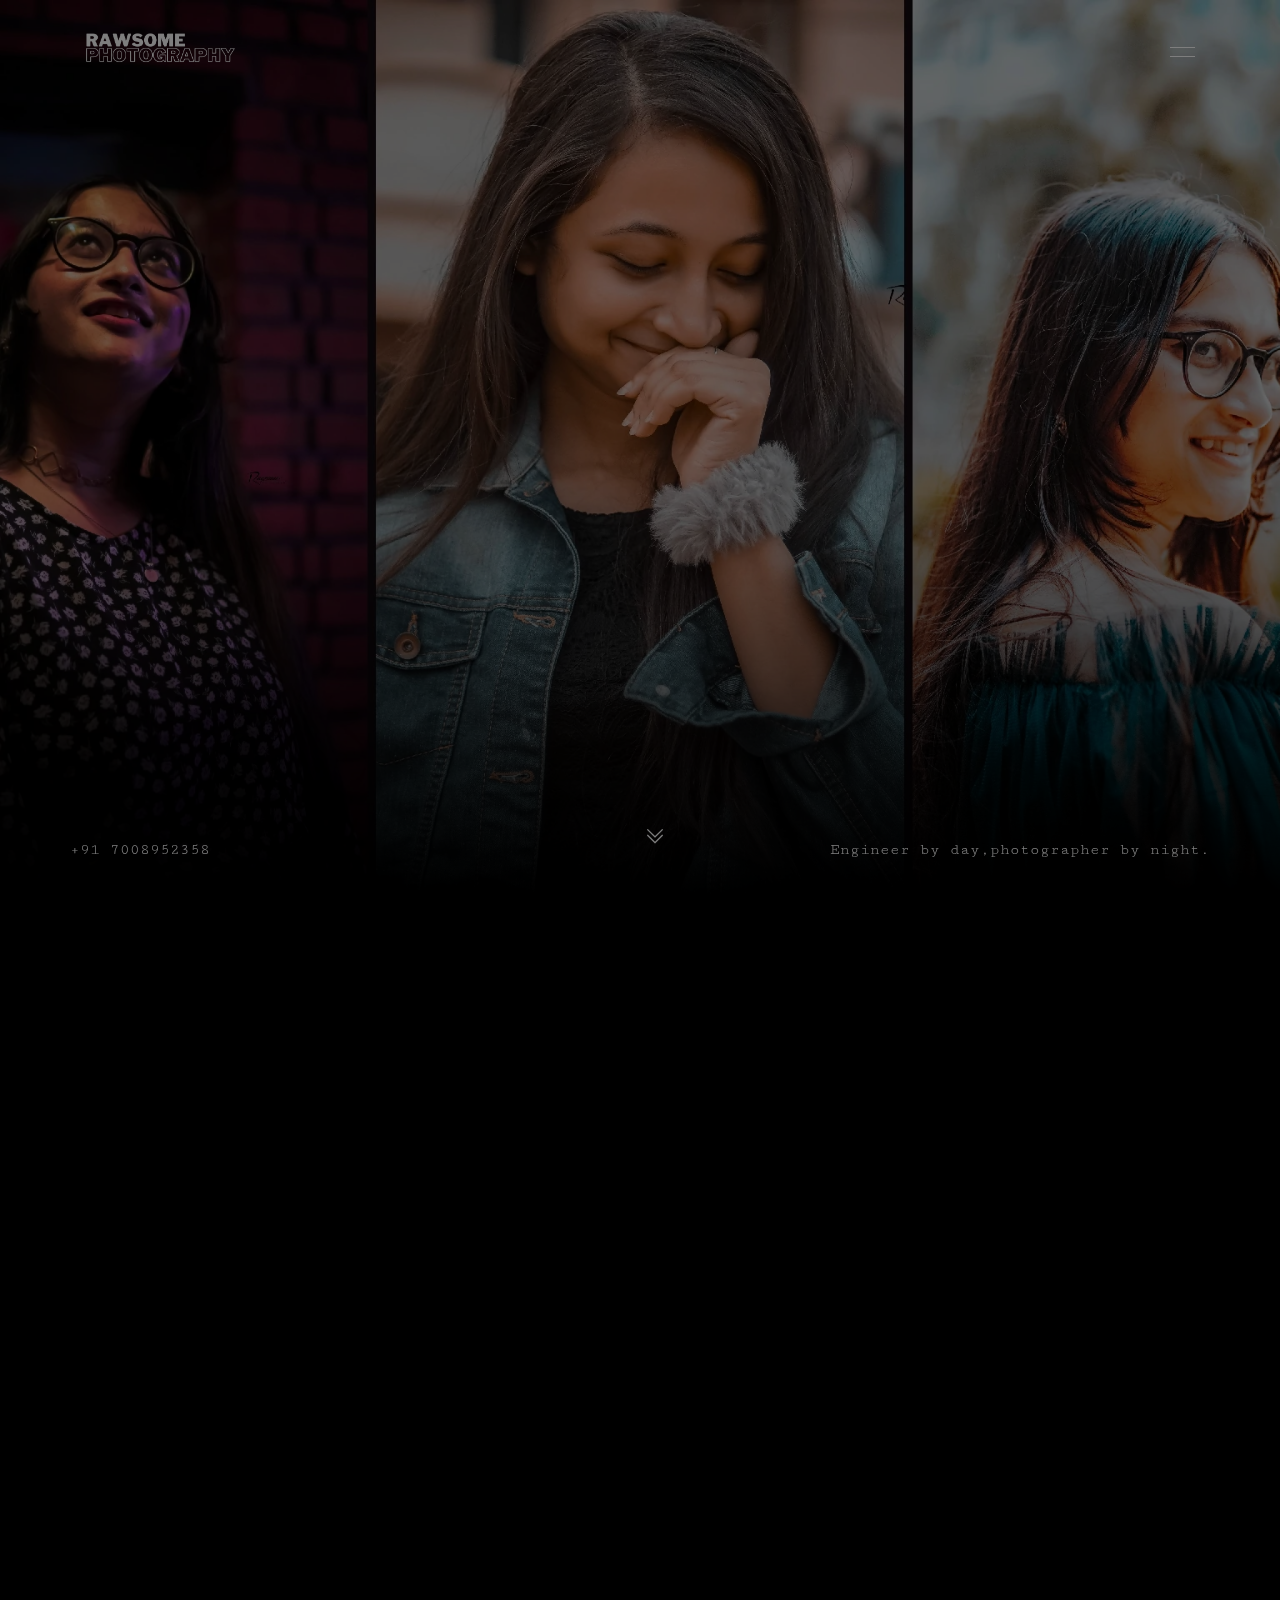
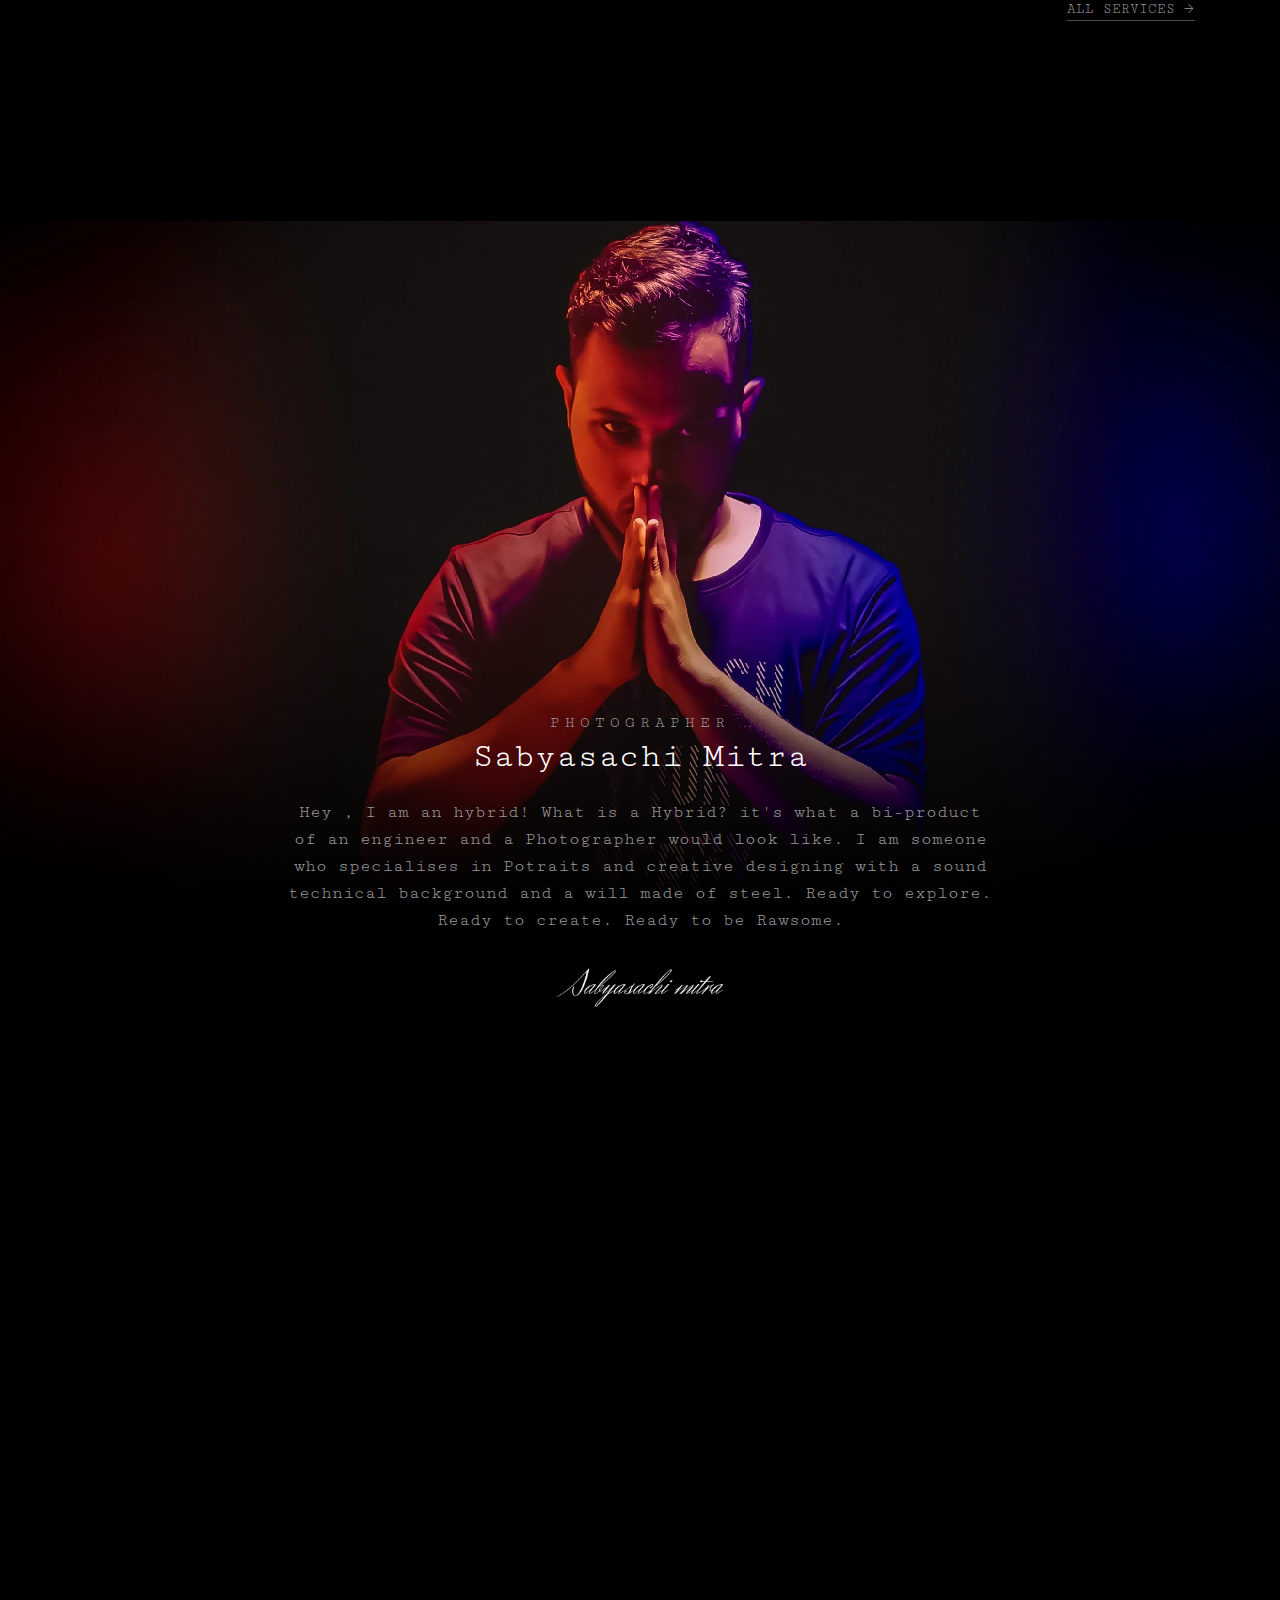
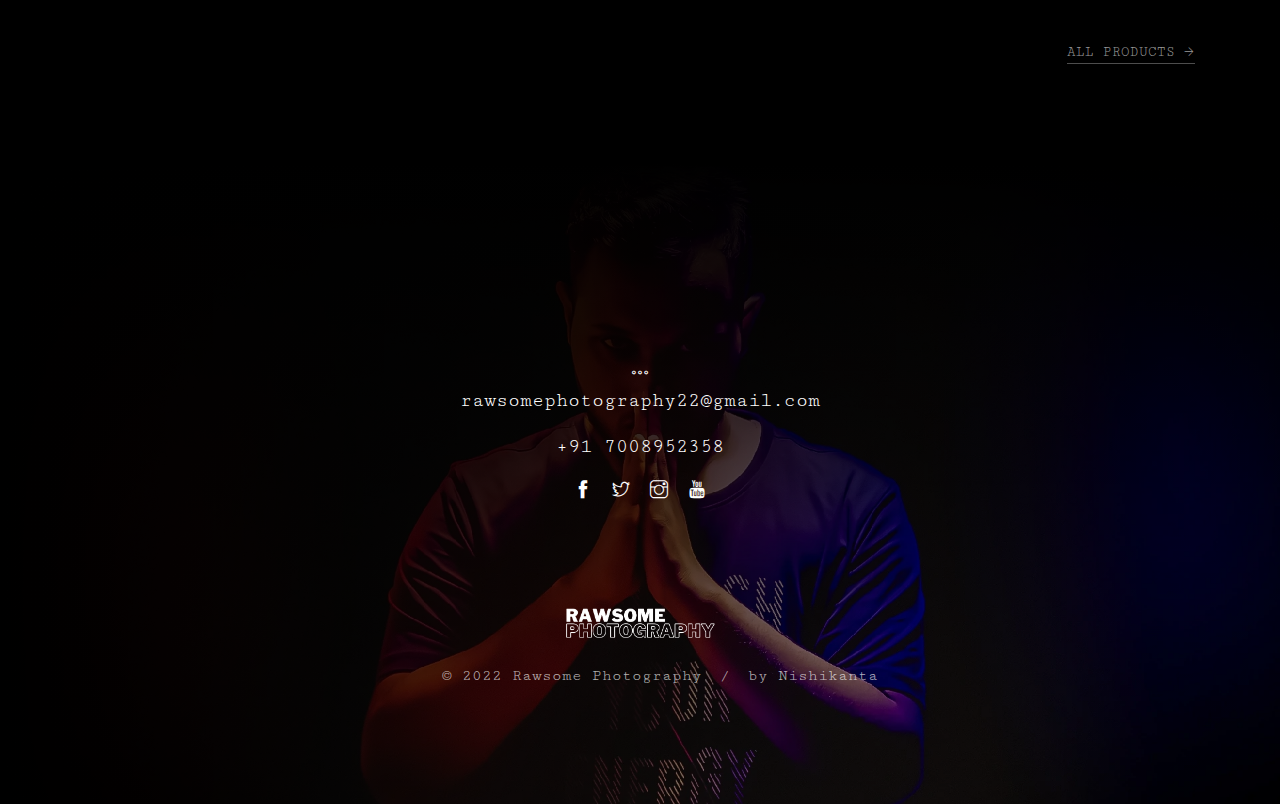
==== index.html @ aa94da9d "Added" ====
<!DOCTYPE HTML>
<html lang="en">
<head>
    
    <meta charset="utf-8">
    <meta http-equiv="X-UA-Compatible" content="IE=edge">
    <title>RAWSOME PHOTOGRAPHY || SABYASACHI MITRA || ENGINEER BY DAY,PHOTOGRAPHER BY NIGHT. </title>
    <meta name="description" content="Hey there! My name is Sabyasachi Mitra and I've been pursuing photography since 2017. I hail from Odisha and currently studying at Silicon Institute Of Technology Bhubaneswar. My journey as a Photographer was not easy , When i started off i didn't know what genre to start with. With time i honed my skills towards capturing humans and their emotions and have been fortunate enough to create stunning portraits out of the same. They say learning never stops and that's the same for me since Day 1 i have been saying this one thing to myself that  You need to be versatile  and i will be , continuing to forge new paths and a new tommorow. Being me , Being Rawsome.I have been working with Reborn - Drink,Dance,Dine since December 2021 where i cover their events and club. I've also done my part in various college events like - Noesis , Zygon ALso i have been in multiple photoshoots with creative designs as well as amazing and talented models. Also have been doing cinematography for various other companies ( Like Redbull , UPRE etc.">
  <meta name="viewport" content="width=device-width, initial-scale=1">
<meta property="og:title" content="Sabyasachi Mitra I am a Third year Undergraduate student of Electronics and Communication Engineering at Silicon Institute of Technology,Bhubanewer,Odisha." />
<meta property="og:url" content="https://www.linkedin.com/in/sabyasachi-mitra-906b22213/" />
<meta property="og:title" content="Sabyasachi Mitra" />
	<meta property="og:description" content="Undergraduate student of Electronics and Communication Engineering at Silicon Institute of Technology,Bhubanewer,Odisha." />
	<meta property="og:type" content="website" />
	<meta property="og:url" content="https://rawsomephotography.studio/" />
    <meta property="og:url" content="https://silicon.ac.in/bbsr-home/" />
  <meta name="twitter:card" content="summary" />
<meta name="twitter:site" content="@Sabya786" />
<meta name="twitter:creator" content="@Sabya786" />
	<meta property="og:image"
		content="https://raw.githubusercontent.com/NishikantaRay/Nishikantaray.github.io/main/STUDYTUB.png" />
<meta http-equiv="X-UA-Compatible" content="IE=edge">
<meta name="author" content="Nishikanta Ray" />
<meta name="keywords"
		content="PortfolioWebsite nishikanta nishi Ray Adarsh ray Dhenkanal studytub notes website Nishikanta Ray Developer WebDeveloperNishikanta NishikantaRay Neumorphisim portfolio themesbergUi Themesberg portfolio Portfolio" />
    <meta name="viewport" content="width=device-width, initial-scale=1">
    <link rel="icon" type="image/png" href="img/favicon.ico" />
    <link rel="stylesheet" href="css/animate.css">
    <link rel="stylesheet" href="css/themify-icons.css">
    <link rel="stylesheet" as="style" onload="this.onload=null;this.rel='stylesheet'" rel="preload" href="css/bootstrap.css">
    <link rel="stylesheet" href="css/flexslider.css">
    <link rel="stylesheet" href="css/fancybox.min.css">
    <link rel="stylesheet" href="css/style.css">
</head>
<body>
    <!-- Preloader -->
    <div class="preloader-bg"></div>
    <div id="preloader">
        <div id="preloader-status">
            <div class="preloader-position loader"> <span></span> </div>
        </div>
    </div>
    <!-- Progress-wrapp scroll-button -->
    <div class="progress-wrap">
        <svg class="progress-circle svg-content" width="100%" height="100%" viewBox="-1 -1 102 102">
            <path d="M50,1 a49,49 0 0,1 0,98 a49,49 0 0,1 0,-98" /> </svg>
    </div>
    <!-- Menu -->
    <nav class="dorothea-menu" id="ann-navbar-spy">
        <div class="dorothea-menu-inner" id="ann-navbar">
            <ul class="list-unstyled">
                <li class="active"><a href="index.html">Home</a></li>
                <li><a href="about.html">About</a></li>
                <li><a href="services.html">Services</a></li>
                <li><a href="gallery.html">Portfolio</a></li>
                <li><a href="feedback.html">Feedback</a></li>
                <li><a href="blog.html">Shop</a></li>
                <li><a href="contact.html">Contact</a></li>
            </ul>
        </div>
    </nav>
    <!-- Header -->
    <header class="dorothea-header">
        <div class="container">
            <div class="row align-items-center">
                <!-- Logo -->
                <div class="col-6 col-md-6 dorothea-logo-wrap">
                    <a href="index.html" class="dorothea-logo"><img src="images/demo/logo.webp" alt=""></a>
                </div>
                <!-- Menu Burger -->
                <div class="col-6 col-md-6 text-right dorothea-menu-burger-wrap"> <a href="#" class="dorothea-nav-toggle ann-js-dorothea-nav-toggle"><i></i></a> </div>
            </div>
        </div>
    </header>
    <!-- Slider -->
    <div id="home">
        <div class="dorothea-hero js-fullheight">
            <div class="flexslider js-fullheight">
                <ul class="slides">
                   
                    <li class="bg-fixed" style="background-image: url(images/demo/slider/Slider.webp)">
                        <div class="overlay"></div>
                        <div class="container">
                            <div class="row">
                                <div class="col-md-12 js-fullheight  slider-text">
                                    <div class="slider-text-inner">
                                        <div class="mx-auto frame-inner">
                                            <h2 >Rawsome</h2>
                                            <h6>Photography</h6>  
                                            <span class="frame-1"></span> 
                                            <span class="frame-2"></span> 
                                        </div>
                                    </div>
                                </div>
                            </div>
                        </div>
                    </li>
                    <li class="bg-fixed" style="background-image: url(img/home/Untitled-1.webp)">
                        <div class="overlay"></div>
                        <div class="container">
                            <div class="row">
                                <div class="col-md-12 js-fullheight  slider-text">
                                    <div class="slider-text-inner">
                                        <div class="mx-auto frame-inner">
                                            <h2 >Rawsome</h2>
                                            <h6>Photography</h6>  
                                            <span class="frame-1"></span> 
                                            <span class="frame-2"></span> 
                                        </div>
                                    </div>
                                </div>
                            </div>
                        </div>
                    </li>
                   
                    <li class="bg-fixed" style="background-image: url(img/home/02.webp)">
                        <div class="overlay"></div>
                        <div class="container">
                            <div class="row">
                                <div class="col-md-12 js-fullheight  slider-text">
                                    <div class="slider-text-inner">
                                        <div class="mx-auto frame-inner">
                                            <h2 >Rawsome</h2>
                                            <h6>Photography</h6>  
                                            <span class="frame-1"></span> 
                                            <span class="frame-2"></span> 
                                        </div>
                                    </div>
                                </div>
                            </div>
                        </div>
                    </li>
                    <li class="bg-fixed" style="background-image: url(images/demo/slider/slider2.webp)">
                        <div class="overlay"></div>
                        <div class="container">
                            <div class="row">
                                <div class="col-md-12 js-fullheight  slider-text">
                                    <div class="slider-text-inner">
                                        <div class="mx-auto frame-inner">
                                            <h2 >Rawsome</h2>
                                            <h6>Photography</h6>  
                                            <span class="frame-1"></span> 
                                            <span class="frame-2"></span> 
                                        </div>
                                    </div>
                                </div>
                            </div>
                        </div>
                    </li>
                    <li class="bg-fixed" style="background-image: url(img/home/04.webp)">
                        <div class="overlay"></div>
                        <div class="container">
                            <div class="row">
                                <div class="col-md-12 js-fullheight  slider-text">
                                    <div class="slider-text-inner">
                                        <div class="mx-auto frame-inner">
                                            <h2 >Rawsome</h2>
                                            <h6>Photography</h6>  
                                            <span class="frame-1"></span> 
                                            <span class="frame-2"></span> 
                                        </div>
                                    </div>
                                </div>
                            </div>
                        </div>
                    </li>
                    
                    <li class="bg-fixed" style="background-image: url(images/demo/slider/Slider.webp)">
                        <div class="overlay"></div>
                        <div class="container">
                            <div class="row">
                                <div class="col-md-12 js-fullheight  slider-text">
                                    <div class="slider-text-inner">
                                        <div class="mx-auto frame-inner">
                                            <h2 >Rawsome</h2>
                                            <h6>Photography</h6>  
                                            <span class="frame-1"></span> 
                                            <span class="frame-2"></span> 
                                        </div>
                                    </div>
                                </div>
                            </div>
                        </div>
                    </li>
                    <!-- <li class="bg-fixed" style="background-image: url(images/demo/slider/slider2.webp)">
                        <div class="overlay"></div>
                        <div class="container">
                            <div class="row">
                                <div class="col-md-12 js-fullheight  slider-text">
                                    <div class="slider-text-inner">
                                        <div class="mx-auto frame-inner">
                                            <h2 >Rawsome</h2>
                                            <h6>Photography</h6>  
                                            <span class="frame-1"></span> 
                                            <span class="frame-2"></span> 
                                        </div>
                                    </div>
                                </div>
                            </div>
                        </div>
                    </li>
                    <li class="bg-fixed" style="background-image: url(images/demo/slider/slider3.webp)">
                        <div class="overlay"></div>
                        <div class="container">
                            <div class="row">
                                <div class="col-md-12 js-fullheight  slider-text">
                                    <div class="slider-text-inner">
                                        <div class="mx-auto frame-inner">
                                            <h2 >Rawsome</h2>
                                            <h6>Photography</h6> 
                                            <span class="frame-1"></span> 
                                            <span class="frame-2"></span> 
                                        </div>
                                    </div>
                                </div>
                            </div>
                        </div>
                    </li>
                    <li class="bg-fixed" style="background-image: url(images/demo/slider/slider4.webp)">
                        <div class="overlay"></div>
                        <div class="container">
                            <div class="row">
                                <div class="col-md-12 js-fullheight  slider-text">
                                    <div class="slider-text-inner">
                                        <div class="mx-auto frame-inner">
                                            <h2 >Rawsome</h2>
                                            <h6>Photography</h6> 
                                            <span class="frame-1"></span> 
                                            <span class="frame-2"></span> 
                                        </div>
                                    </div>
                                </div>
                            </div>
                        </div>
                    </li> -->
                </ul>
            </div>
            <div class="bottom-fade"></div>
            <div class="container">
                <div class="row">
                    <div class="col-md-12">
                        <div class="number"><a href="tel:+917327987736" target="_blank"><span>+91 7008952358</span></a> </div>
                        <div class="arrow bounce text-center">
                            <a href="#services" class=""> <i class="ti-angle-double-down"></i> </a>
                        </div>
                        <div class="right-bottom-text"><span>Engineer by day,photographer by night.</span></div>
                    </div>
                </div>
            </div>
        </div>
    </div>
    <!-- Services -->
    <div id="services" class="section-padding services">
        <div class="container">
            <div class="row">
                <div class="col-md-12 text-center"> <span class="dorothea-heading-meta animate-box" data-animate-effect="fadeInUp">What I Do</span>
                    <h2 class="dorothea-heading animate-box" data-animate-effect="fadeInUp">My Services</h2> </div>
            </div>
            <div class="row">
                <div class="col-md-3 mtop-60 animate-box" data-animate-effect="fadeInUp">
                    <div class="item">
                        <div class="position-re o-hidden"> <img src="img/service/03.webp" alt=""> </div>
                        <div class="con"> <i class="ti-more"></i>
                            <h5><a href="wedd.html">Pre-weddings/Couple Photography</a></h5>
                            <div class="line"></div> <a href="wedd.html"><i class="ti-arrow-right"></i></a> </div>
                    </div>
                </div>
                <div class="col-md-3 animate-box" data-animate-effect="fadeInUp">
                    <div class="item">
                        <div class="position-re o-hidden"> <img src="img/service/02.webp" alt=""> </div>
                        <div class="con"> <i class="ti-more"></i>
                            <h5><a href="potrait.html">Portrait Photography</a></h5>
                            <div class="line"></div> <a href="potrait.html"><i class="ti-arrow-right"></i></a> </div>
                    </div>
                </div>
                <div class="col-md-3 mtop-60 animate-box" data-animate-effect="fadeInUp">
                    <div class="item">
                        <div class="position-re o-hidden"> <img src="img/service/05.webp" alt=""> </div>
                        <div class="con"> <i class="ti-more"></i>
                            <h5><a href="video.html">Video Production</a></h5>
                            <div class="line"></div> <a href="video.html"><i class="ti-arrow-right"></i></a> </div>
                    </div>
                </div>
                <div class="col-md-3 animate-box" data-animate-effect="fadeInUp">
                    <div class="item">
                        <div class="position-re o-hidden"> <img src="img/service/01.webp" alt=""> </div>
                        <div class="con"> <i class="ti-more"></i>
                            <h5><a href="club.html">Club Photography</a></h5>
                            <div class="line"></div> <a href="club.html"><i class="ti-arrow-right"></i></a> </div>
                    </div>
                </div>
            </div>
            <div class="row">
                <div class="col-md-12 text-right"> <a class="underline-text" href="services.html">All Services <i class="ti-arrow-right"></i></a> </div>
            </div>
        </div>
    </div>
    <!-- About -->
    <div class="about-banner-section about">
        <div class="background-image" style="background: url('images/demo/footer.webp') center center; background-size: cover;"></div>
        <div class="bottom-fade"></div>
        <div class="wrap-text"> 
            <span class="heading-meta">Photographer</span>
            <h2>Sabyasachi Mitra</h2>
            <p>Hey , I am an hybrid! What is a Hybrid? it's what a bi-product of an engineer and a Photographer would look like. I am someone who specialises in Potraits and creative designing with a sound technical background and a will made of steel. Ready to explore. Ready to create. Ready to be Rawsome.</p> 
            <img class="signature" src="images/demo/sign.png" alt=""> 
        </div>
    </div>
    <!-- Gallery -->
    <div class="section-padding">
        <div class="container">
            <div class="row">
                <div class="col-md-12 text-center"> 
                    <span class="dorothea-heading-meta animate-box" data-animate-effect="fadeInUp">Portfolio</span>
                    <h2 class="dorothea-heading animate-box" data-animate-effect="fadeInUp">Gallery</h2> 
                </div>
            </div>
            <div class="row dorothea-photos">
                <div class="col-12 col-md-4 animate-box" data-animate-effect="fadeInUp">
                    <a class="d-block dorothea-photo-item" data-fancybox="images" data-caption="Photography" href="images/demo/gallery/01.webp"> <img class="img-fluid" src="images/demo/gallery/01.webp" alt=""> </a>
                    <a class="d-block dorothea-photo-item" data-fancybox="images" data-caption="Photography" href="img/Website Photography/Potrait photography/potrait.webp"> <img class="img-fluid" src="img/Website Photography/Potrait photography/potrait.webp" alt=""> </a>
                </div>
                <div class="col-12 col-md-4 animate-box" data-animate-effect="fadeInUp">
                    <a class="d-block dorothea-photo-item" data-fancybox="images" data-caption="Photography" href="img/gal/12.webp"> <img class="img-fluid" src="img/gal/12.webp" alt=""> </a>
                    <a class="d-block dorothea-photo-item" data-fancybox="images" data-caption="Photography" href="img/Website Photography/Potrait photography/DSC05541.webp"> <img class="img-fluid" src="img/Website Photography/Potrait photography/DSC05541.webp" alt=""> </a>
                    <a class="d-block dorothea-photo-item" data-fancybox="images" data-caption="Photography" href="img/gal/DSC05511.webp"> <img class="img-fluid" src="img/gal/DSC05511.webp" alt=""> </a>
                </div>
                <div class="col-12 col-md-4 animate-box" data-animate-effect="fadeInUp">
                    <a class="d-block dorothea-photo-item" data-fancybox="images" data-caption="Photography" href="img/Website Photography/Club photography/05.webp"> <img class="img-fluid" src="img/Website Photography/Club photography/05.webp" alt=""> </a>
                    <a class="d-block dorothea-photo-item" data-fancybox="images" data-caption="Photography" href="images/demo/gallery/02.webp" > <img class="img-fluid"  src="images/demo/gallery/02.webp" alt=""> </a>
                </div>
            </div>
            <div class="row">
                <div class="col-md-12 text-right"> <a class="underline-text" href="gallery.html">All Gallery <i class="ti-arrow-right"></i></a> </div>
            </div>
        </div>
    </div>
    <!-- Blog -->
    <div class="section-padding">
        <div class="container">
            <div class="row">
                <div class="col-md-12 text-center">
                    <span class="dorothea-heading-meta animate-box" data-animate-effect="fadeInUp">Shop</span>
                    <h2 class="dorothea-heading animate-box" data-animate-effect="fadeInUp">Gears I Use</h2>
                </div>
            </div>
            <div class="row">
                <div class="col-md-4 animate-box" data-animate-effect="fadeInUp">
                    <div class="blog-entry">
                        <a href="#" class="blog-img"><img src="images/demo/store/02.webp" class="img-fluid" alt=""></a>
                        <div class="desc">
                            <h4 class="text-light" style="font-weight: 700;">Price-3000/day(Only body)</h4>
                            <h3><a href="#">Sony 24-70 f/2.8 GM </a></h3>
                            <p>The All-Rounder God lens. Yes , Any space , anytime you can entrust any situation with
                                this lens with the frame going as wide as 24 mm and zooming in upto 70mm expect stunning
                                portraits at 70mm f/2.8 and beautiful landscapes at 24 mm f/2.8. This is THE ONE lens
                                you need !
                                <br> For more info : Contact : 7008952358
                            </p>
                            <a class="underline-text"
                                href="https://www.amazon.in/Sony-FE-24-70mm-2-8-Lens/dp/B01BESQYJW/ref=sr_1_1?crid=DZFJMU1PLA6T&keywords=24-70+gm&qid=1645076844&sprefix=24-70+g%2Caps%2C326&sr=8-1">Read
                                more <i class="ti-arrow-right"></i></a>
                        </div>
                    </div>
                </div>
                <div class="col-md-4 animate-box" data-animate-effect="fadeInUp">
                    <div class="blog-entry">
                        <a href="#" class="blog-img"><img src="images/demo/store/01.webp" class="img-fluid" alt=""></a>
                        <div class="desc">
                            <h4 class="text-light" style="font-weight: 700;">Price-5000/day(Only body)</h4>
                            <h3><a href="#">Sony Alpha 7C </a></h3>
                            <p>Here’s the Hybrid videography beast with a 24.1 MP sensor , You’ll get the best imaging
                                quality at the compact size of your palm. With the Sony Full Frame mount , It opens the
                                doors to various more compatible FE lenses that you can collaborate with the body !
                                <br> For more info : Contact – 7008952358
                            </p>
                            <a class="underline-text"
                                href="https://www.amazon.in/Sony-Full-Frame-Compact-Mirrorless-Camera/dp/B08HVXJZYY/ref=sr_1_2?crid=2NPU26KG6U77G&keywords=a7c&qid=1645076462&sprefix=a7c%2Caps%2C264&sr=8-2">Read
                                more <i class="ti-arrow-right"></i></a>
                        </div>
                    </div>
                </div>
                <div class="col-md-4 animate-box" data-animate-effect="fadeInUp">
                    <div class="blog-entry">
                        <a href="#" class="blog-img"><img src="images/demo/store/04.webp" class="img-fluid" alt=""></a>
                        <div class="desc">
                            <h4 class="text-light" style="font-weight: 700;">Price-1500/day(Only body)</h4>
                            <h3><a href="#">Sony Alpha 6100 </a></h3>
                            <p>For the people who want compact capabilities in a small form factor. Then this body is
                                for you ! With a cropped 24.1 MP sensor expect stunning photos ! The full 180 deg.
                                Articulating display will open new V-Logging capabilities!
                                <br> For more info : Conatct : 7008952358
                            </p>
                            <a class="underline-text"
                                href="https://www.imastudent.com/sony-alpha-a6100-mirrorless-digital-camera-with-16-50mm-lenses">Read
                                more <i class="ti-arrow-right"></i></a>
                        </div>
                    </div>
                </div>
            </div>
            <div class="row">
                <div class="col-md-12 text-right"> <a class="underline-text" href="blog.html">All Products <i class="ti-arrow-right"></i></a> </div>
            </div>
        </div>
    </div>
    <!-- Footer -->
    <div id="dorothea-footer" class="section-banner background-image" style="background: url('images/demo/footer.webp') center center; background-size: cover;">
        <div class="top-fade"></div>
        <div class="left-fade"></div>
        <div class="wrap-text">
            <i class="ti-more"></i>
            <p><a href="mailto:rawsomephotography22@gmail.com" class="mail">rawsomephotography22@gmail.com</a></p>
            <p><a href="tel:7008952358" class="phone">+91 7008952358</a></p>
            <ul class="social-network">
                <li><a href="https://www.facebook.com/sabya.is.mitra.786"><i class="ti-facebook"></i></a></li>
                <li><a href="https://twitter.com/Sabya786"><i class="ti-twitter"></i></a></li>
                <li><a href="https://www.instagram.com/rawsome_photographer/"><i class="ti-instagram"></i></a></li>
                <li><a href="https://www.youtube.com/channel/UCxED0mYUphMPQMyVocxD6zA"><i class="ti-youtube"></i></a></li>
            </ul>
            <div><img src="images/demo/logo.webp" class="logo-row" alt=""></div>
            <div class="credits-row">
               <ul>
                <li>© 2022 Rawsome Photography</li>
                <li>/</li>
                <li><a href="https://github.com/NishikantaRay" target="_blank">by Nishikanta</a></li>
                </ul>
            </div>
        </div>
    </div>
    <!-- jQuery -->
    <script src="js/jquery.min.js"></script>
    <script src="js/modernizr-2.6.2.min.js"></script>
    <script src="js/jquery.easing.1.3.js"></script>
    <script src="js/bootstrap.min.js"></script>
    <script src="js/jquery.waypoints.min.js"></script>
    <script src="js/jquery.flexslider-min.js"></script>
    <script src="js/sticky-kit.min.js"></script>
    <script src="js/jquery.fancybox.min.js"></script>
    <script src="js/smooth-scroll.min.js"></script>
    <script src="js/main.js"></script>
    <!--Start of Tawk.to Script-->
<script type="text/javascript">
var Tawk_API=Tawk_API||{}, Tawk_LoadStart=new Date();
(function(){
var s1=document.createElement("script"),s0=document.getElementsByTagName("script")[0];
s1.async=true;
s1.src='https://embed.tawk.to/62642813b0d10b6f3e6f0563/1g1bjp432';
s1.charset='UTF-8';
s1.setAttribute('crossorigin','*');
s0.parentNode.insertBefore(s1,s0);
})();
</script>
<!--End of Tawk.to Script-->
</body>



</html>
---- css/themify-icons.css ----
@font-face {
	font-family: 'themify';
	src:url('../fonts/themify.eot');
	src:url('../fonts/themifyd41d.eot?#iefix') format('embedded-opentype'),
		url('../fonts/themify.woff') format('woff'),
		url('../fonts/themify.ttf') format('truetype'),
		url('../fonts/themify.svg') format('svg');
	font-weight: normal;
	font-style: normal;
}

[class^="ti-"], [class*=" ti-"] {
	font-family: 'themify';
	speak: none;
	font-style: normal;
	font-weight: normal;
	font-variant: normal;
	text-transform: none;
	line-height: 1;

	/* Better Font Rendering =========== */
	-webkit-font-smoothing: antialiased;
	-moz-osx-font-smoothing: grayscale;
}

.ti-wand:before {
	content: "\e600";
}
.ti-volume:before {
	content: "\e601";
}
.ti-user:before {
	content: "\e602";
}
.ti-unlock:before {
	content: "\e603";
}
.ti-unlink:before {
	content: "\e604";
}
.ti-trash:before {
	content: "\e605";
}
.ti-thought:before {
	content: "\e606";
}
.ti-target:before {
	content: "\e607";
}
.ti-tag:before {
	content: "\e608";
}
.ti-tablet:before {
	content: "\e609";
}
.ti-star:before {
	content: "\e60a";
}
.ti-spray:before {
	content: "\e60b";
}
.ti-signal:before {
	content: "\e60c";
}
.ti-shopping-cart:before {
	content: "\e60d";
}
.ti-shopping-cart-full:before {
	content: "\e60e";
}
.ti-settings:before {
	content: "\e60f";
}
.ti-search:before {
	content: "\e610";
}
.ti-zoom-in:before {
	content: "\e611";
}
.ti-zoom-out:before {
	content: "\e612";
}
.ti-cut:before {
	content: "\e613";
}
.ti-ruler:before {
	content: "\e614";
}
.ti-ruler-pencil:before {
	content: "\e615";
}
.ti-ruler-alt:before {
	content: "\e616";
}
.ti-bookmark:before {
	content: "\e617";
}
.ti-bookmark-alt:before {
	content: "\e618";
}
.ti-reload:before {
	content: "\e619";
}
.ti-plus:before {
	content: "\e61a";
}
.ti-pin:before {
	content: "\e61b";
}
.ti-pencil:before {
	content: "\e61c";
}
.ti-pencil-alt:before {
	content: "\e61d";
}
.ti-paint-roller:before {
	content: "\e61e";
}
.ti-paint-bucket:before {
	content: "\e61f";
}
.ti-na:before {
	content: "\e620";
}
.ti-mobile:before {
	content: "\e621";
}
.ti-minus:before {
	content: "\e622";
}
.ti-medall:before {
	content: "\e623";
}
.ti-medall-alt:before {
	content: "\e624";
}
.ti-marker:before {
	content: "\e625";
}
.ti-marker-alt:before {
	content: "\e626";
}
.ti-arrow-up:before {
	content: "\e627";
}
.ti-arrow-right:before {
	content: "\e628";
}
.ti-arrow-left:before {
	content: "\e629";
}
.ti-arrow-down:before {
	content: "\e62a";
}
.ti-lock:before {
	content: "\e62b";
}
.ti-location-arrow:before {
	content: "\e62c";
}
.ti-link:before {
	content: "\e62d";
}
.ti-layout:before {
	content: "\e62e";
}
.ti-layers:before {
	content: "\e62f";
}
.ti-layers-alt:before {
	content: "\e630";
}
.ti-key:before {
	content: "\e631";
}
.ti-import:before {
	content: "\e632";
}
.ti-image:before {
	content: "\e633";
}
.ti-heart:before {
	content: "\e634";
}
.ti-heart-broken:before {
	content: "\e635";
}
.ti-hand-stop:before {
	content: "\e636";
}
.ti-hand-open:before {
	content: "\e637";
}
.ti-hand-drag:before {
	content: "\e638";
}
.ti-folder:before {
	content: "\e639";
}
.ti-flag:before {
	content: "\e63a";
}
.ti-flag-alt:before {
	content: "\e63b";
}
.ti-flag-alt-2:before {
	content: "\e63c";
}
.ti-eye:before {
	content: "\e63d";
}
.ti-export:before {
	content: "\e63e";
}
.ti-exchange-vertical:before {
	content: "\e63f";
}
.ti-desktop:before {
	content: "\e640";
}
.ti-cup:before {
	content: "\e641";
}
.ti-crown:before {
	content: "\e642";
}
.ti-comments:before {
	content: "\e643";
}
.ti-comment:before {
	content: "\e644";
}
.ti-comment-alt:before {
	content: "\e645";
}
.ti-close:before {
	content: "\e646";
}
.ti-clip:before {
	content: "\e647";
}
.ti-angle-up:before {
	content: "\e648";
}
.ti-angle-right:before {
	content: "\e649";
}
.ti-angle-left:before {
	content: "\e64a";
}
.ti-angle-down:before {
	content: "\e64b";
}
.ti-check:before {
	content: "\e64c";
}
.ti-check-box:before {
	content: "\e64d";
}
.ti-camera:before {
	content: "\e64e";
}
.ti-announcement:before {
	content: "\e64f";
}
.ti-brush:before {
	content: "\e650";
}
.ti-briefcase:before {
	content: "\e651";
}
.ti-bolt:before {
	content: "\e652";
}
.ti-bolt-alt:before {
	content: "\e653";
}
.ti-blackboard:before {
	content: "\e654";
}
.ti-bag:before {
	content: "\e655";
}
.ti-move:before {
	content: "\e656";
}
.ti-arrows-vertical:before {
	content: "\e657";
}
.ti-arrows-horizontal:before {
	content: "\e658";
}
.ti-fullscreen:before {
	content: "\e659";
}
.ti-arrow-top-right:before {
	content: "\e65a";
}
.ti-arrow-top-left:before {
	content: "\e65b";
}
.ti-arrow-circle-up:before {
	content: "\e65c";
}
.ti-arrow-circle-right:before {
	content: "\e65d";
}
.ti-arrow-circle-left:before {
	content: "\e65e";
}
.ti-arrow-circle-down:before {
	content: "\e65f";
}
.ti-angle-double-up:before {
	content: "\e660";
}
.ti-angle-double-right:before {
	content: "\e661";
}
.ti-angle-double-left:before {
	content: "\e662";
}
.ti-angle-double-down:before {
	content: "\e663";
}
.ti-zip:before {
	content: "\e664";
}
.ti-world:before {
	content: "\e665";
}
.ti-wheelchair:before {
	content: "\e666";
}
.ti-view-list:before {
	content: "\e667";
}
.ti-view-list-alt:before {
	content: "\e668";
}
.ti-view-grid:before {
	content: "\e669";
}
.ti-uppercase:before {
	content: "\e66a";
}
.ti-upload:before {
	content: "\e66b";
}
.ti-underline:before {
	content: "\e66c";
}
.ti-truck:before {
	content: "\e66d";
}
.ti-timer:before {
	content: "\e66e";
}
.ti-ticket:before {
	content: "\e66f";
}
.ti-thumb-up:before {
	content: "\e670";
}
.ti-thumb-down:before {
	content: "\e671";
}
.ti-text:before {
	content: "\e672";
}
.ti-stats-up:before {
	content: "\e673";
}
.ti-stats-down:before {
	content: "\e674";
}
.ti-split-v:before {
	content: "\e675";
}
.ti-split-h:before {
	content: "\e676";
}
.ti-smallcap:before {
	content: "\e677";
}
.ti-shine:before {
	content: "\e678";
}
.ti-shift-right:before {
	content: "\e679";
}
.ti-shift-left:before {
	content: "\e67a";
}
.ti-shield:before {
	content: "\e67b";
}
.ti-notepad:before {
	content: "\e67c";
}
.ti-server:before {
	content: "\e67d";
}
.ti-quote-right:before {
	content: "\e67e";
}
.ti-quote-left:before {
	content: "\e67f";
}
.ti-pulse:before {
	content: "\e680";
}
.ti-printer:before {
	content: "\e681";
}
.ti-power-off:before {
	content: "\e682";
}
.ti-plug:before {
	content: "\e683";
}
.ti-pie-chart:before {
	content: "\e684";
}
.ti-paragraph:before {
	content: "\e685";
}
.ti-panel:before {
	content: "\e686";
}
.ti-package:before {
	content: "\e687";
}
.ti-music:before {
	content: "\e688";
}
.ti-music-alt:before {
	content: "\e689";
}
.ti-mouse:before {
	content: "\e68a";
}
.ti-mouse-alt:before {
	content: "\e68b";
}
.ti-money:before {
	content: "\e68c";
}
.ti-microphone:before {
	content: "\e68d";
}
.ti-menu:before {
	content: "\e68e";
}
.ti-menu-alt:before {
	content: "\e68f";
}
.ti-map:before {
	content: "\e690";
}
.ti-map-alt:before {
	content: "\e691";
}
.ti-loop:before {
	content: "\e692";
}
.ti-location-pin:before {
	content: "\e693";
}
.ti-list:before {
	content: "\e694";
}
.ti-light-bulb:before {
	content: "\e695";
}
.ti-Italic:before {
	content: "\e696";
}
.ti-info:before {
	content: "\e697";
}
.ti-infinite:before {
	content: "\e698";
}
.ti-id-badge:before {
	content: "\e699";
}
.ti-hummer:before {
	content: "\e69a";
}
.ti-home:before {
	content: "\e69b";
}
.ti-help:before {
	content: "\e69c";
}
.ti-headphone:before {
	content: "\e69d";
}
.ti-harddrives:before {
	content: "\e69e";
}
.ti-harddrive:before {
	content: "\e69f";
}
.ti-gift:before {
	content: "\e6a0";
}
.ti-game:before {
	content: "\e6a1";
}
.ti-filter:before {
	content: "\e6a2";
}
.ti-files:before {
	content: "\e6a3";
}
.ti-file:before {
	content: "\e6a4";
}
.ti-eraser:before {
	content: "\e6a5";
}
.ti-envelope:before {
	content: "\e6a6";
}
.ti-download:before {
	content: "\e6a7";
}
.ti-direction:before {
	content: "\e6a8";
}
.ti-direction-alt:before {
	content: "\e6a9";
}
.ti-dashboard:before {
	content: "\e6aa";
}
.ti-control-stop:before {
	content: "\e6ab";
}
.ti-control-shuffle:before {
	content: "\e6ac";
}
.ti-control-play:before {
	content: "\e6ad";
}
.ti-control-pause:before {
	content: "\e6ae";
}
.ti-control-forward:before {
	content: "\e6af";
}
.ti-control-backward:before {
	content: "\e6b0";
}
.ti-cloud:before {
	content: "\e6b1";
}
.ti-cloud-up:before {
	content: "\e6b2";
}
.ti-cloud-down:before {
	content: "\e6b3";
}
.ti-clipboard:before {
	content: "\e6b4";
}
.ti-car:before {
	content: "\e6b5";
}
.ti-calendar:before {
	content: "\e6b6";
}
.ti-book:before {
	content: "\e6b7";
}
.ti-bell:before {
	content: "\e6b8";
}
.ti-basketball:before {
	content: "\e6b9";
}
.ti-bar-chart:before {
	content: "\e6ba";
}
.ti-bar-chart-alt:before {
	content: "\e6bb";
}
.ti-back-right:before {
	content: "\e6bc";
}
.ti-back-left:before {
	content: "\e6bd";
}
.ti-arrows-corner:before {
	content: "\e6be";
}
.ti-archive:before {
	content: "\e6bf";
}
.ti-anchor:before {
	content: "\e6c0";
}
.ti-align-right:before {
	content: "\e6c1";
}
.ti-align-left:before {
	content: "\e6c2";
}
.ti-align-justify:before {
	content: "\e6c3";
}
.ti-align-center:before {
	content: "\e6c4";
}
.ti-alert:before {
	content: "\e6c5";
}
.ti-alarm-clock:before {
	content: "\e6c6";
}
.ti-agenda:before {
	content: "\e6c7";
}
.ti-write:before {
	content: "\e6c8";
}
.ti-window:before {
	content: "\e6c9";
}
.ti-widgetized:before {
	content: "\e6ca";
}
.ti-widget:before {
	content: "\e6cb";
}
.ti-widget-alt:before {
	content: "\e6cc";
}
.ti-wallet:before {
	content: "\e6cd";
}
.ti-video-clapper:before {
	content: "\e6ce";
}
.ti-video-camera:before {
	content: "\e6cf";
}
.ti-vector:before {
	content: "\e6d0";
}
.ti-themify-logo:before {
	content: "\e6d1";
}
.ti-themify-favicon:before {
	content: "\e6d2";
}
.ti-themify-favicon-alt:before {
	content: "\e6d3";
}
.ti-support:before {
	content: "\e6d4";
}
.ti-stamp:before {
	content: "\e6d5";
}
.ti-split-v-alt:before {
	content: "\e6d6";
}
.ti-slice:before {
	content: "\e6d7";
}
.ti-shortcode:before {
	content: "\e6d8";
}
.ti-shift-right-alt:before {
	content: "\e6d9";
}
.ti-shift-left-alt:before {
	content: "\e6da";
}
.ti-ruler-alt-2:before {
	content: "\e6db";
}
.ti-receipt:before {
	content: "\e6dc";
}
.ti-pin2:before {
	content: "\e6dd";
}
.ti-pin-alt:before {
	content: "\e6de";
}
.ti-pencil-alt2:before {
	content: "\e6df";
}
.ti-palette:before {
	content: "\e6e0";
}
.ti-more:before {
	content: "\e6e1";
}
.ti-more-alt:before {
	content: "\e6e2";
}
.ti-microphone-alt:before {
	content: "\e6e3";
}
.ti-magnet:before {
	content: "\e6e4";
}
.ti-line-double:before {
	content: "\e6e5";
}
.ti-line-dotted:before {
	content: "\e6e6";
}
.ti-line-dashed:before {
	content: "\e6e7";
}
.ti-layout-width-full:before {
	content: "\e6e8";
}
.ti-layout-width-default:before {
	content: "\e6e9";
}
.ti-layout-width-default-alt:before {
	content: "\e6ea";
}
.ti-layout-tab:before {
	content: "\e6eb";
}
.ti-layout-tab-window:before {
	content: "\e6ec";
}
.ti-layout-tab-v:before {
	content: "\e6ed";
}
.ti-layout-tab-min:before {
	content: "\e6ee";
}
.ti-layout-slider:before {
	content: "\e6ef";
}
.ti-layout-slider-alt:before {
	content: "\e6f0";
}
.ti-layout-sidebar-right:before {
	content: "\e6f1";
}
.ti-layout-sidebar-none:before {
	content: "\e6f2";
}
.ti-layout-sidebar-left:before {
	content: "\e6f3";
}
.ti-layout-placeholder:before {
	content: "\e6f4";
}
.ti-layout-menu:before {
	content: "\e6f5";
}
.ti-layout-menu-v:before {
	content: "\e6f6";
}
.ti-layout-menu-separated:before {
	content: "\e6f7";
}
.ti-layout-menu-full:before {
	content: "\e6f8";
}
.ti-layout-media-right-alt:before {
	content: "\e6f9";
}
.ti-layout-media-right:before {
	content: "\e6fa";
}
.ti-layout-media-overlay:before {
	content: "\e6fb";
}
.ti-layout-media-overlay-alt:before {
	content: "\e6fc";
}
.ti-layout-media-overlay-alt-2:before {
	content: "\e6fd";
}
.ti-layout-media-left-alt:before {
	content: "\e6fe";
}
.ti-layout-media-left:before {
	content: "\e6ff";
}
.ti-layout-media-center-alt:before {
	content: "\e700";
}
.ti-layout-media-center:before {
	content: "\e701";
}
.ti-layout-list-thumb:before {
	content: "\e702";
}
.ti-layout-list-thumb-alt:before {
	content: "\e703";
}
.ti-layout-list-post:before {
	content: "\e704";
}
.ti-layout-list-large-image:before {
	content: "\e705";
}
.ti-layout-line-solid:before {
	content: "\e706";
}
.ti-layout-grid4:before {
	content: "\e707";
}
.ti-layout-grid3:before {
	content: "\e708";
}
.ti-layout-grid2:before {
	content: "\e709";
}
.ti-layout-grid2-thumb:before {
	content: "\e70a";
}
.ti-layout-cta-right:before {
	content: "\e70b";
}
.ti-layout-cta-left:before {
	content: "\e70c";
}
.ti-layout-cta-center:before {
	content: "\e70d";
}
.ti-layout-cta-btn-right:before {
	content: "\e70e";
}
.ti-layout-cta-btn-left:before {
	content: "\e70f";
}
.ti-layout-column4:before {
	content: "\e710";
}
.ti-layout-column3:before {
	content: "\e711";
}
.ti-layout-column2:before {
	content: "\e712";
}
.ti-layout-accordion-separated:before {
	content: "\e713";
}
.ti-layout-accordion-merged:before {
	content: "\e714";
}
.ti-layout-accordion-list:before {
	content: "\e715";
}
.ti-ink-pen:before {
	content: "\e716";
}
.ti-info-alt:before {
	content: "\e717";
}
.ti-help-alt:before {
	content: "\e718";
}
.ti-headphone-alt:before {
	content: "\e719";
}
.ti-hand-point-up:before {
	content: "\e71a";
}
.ti-hand-point-right:before {
	content: "\e71b";
}
.ti-hand-point-left:before {
	content: "\e71c";
}
.ti-hand-point-down:before {
	content: "\e71d";
}
.ti-gallery:before {
	content: "\e71e";
}
.ti-face-smile:before {
	content: "\e71f";
}
.ti-face-sad:before {
	content: "\e720";
}
.ti-credit-card:before {
	content: "\e721";
}
.ti-control-skip-forward:before {
	content: "\e722";
}
.ti-control-skip-backward:before {
	content: "\e723";
}
.ti-control-record:before {
	content: "\e724";
}
.ti-control-eject:before {
	content: "\e725";
}
.ti-comments-smiley:before {
	content: "\e726";
}
.ti-brush-alt:before {
	content: "\e727";
}
.ti-youtube:before {
	content: "\e728";
}
.ti-vimeo:before {
	content: "\e729";
}
.ti-twitter:before {
	content: "\e72a";
}
.ti-time:before {
	content: "\e72b";
}
.ti-tumblr:before {
	content: "\e72c";
}
.ti-skype:before {
	content: "\e72d";
}
.ti-share:before {
	content: "\e72e";
}
.ti-share-alt:before {
	content: "\e72f";
}
.ti-rocket:before {
	content: "\e730";
}
.ti-pinterest:before {
	content: "\e731";
}
.ti-new-window:before {
	content: "\e732";
}
.ti-microsoft:before {
	content: "\e733";
}
.ti-list-ol:before {
	content: "\e734";
}
.ti-linkedin:before {
	content: "\e735";
}
.ti-layout-sidebar-2:before {
	content: "\e736";
}
.ti-layout-grid4-alt:before {
	content: "\e737";
}
.ti-layout-grid3-alt:before {
	content: "\e738";
}
.ti-layout-grid2-alt:before {
	content: "\e739";
}
.ti-layout-column4-alt:before {
	content: "\e73a";
}
.ti-layout-column3-alt:before {
	content: "\e73b";
}
.ti-layout-column2-alt:before {
	content: "\e73c";
}
.ti-instagram:before {
	content: "\e73d";
}
.ti-google:before {
	content: "\e73e";
}
.ti-github:before {
	content: "\e73f";
}
.ti-flickr:before {
	content: "\e740";
}
.ti-facebook:before {
	content: "\e741";
}
.ti-dropbox:before {
	content: "\e742";
}
.ti-dribbble:before {
	content: "\e743";
}
.ti-apple:before {
	content: "\e744";
}
.ti-android:before {
	content: "\e745";
}
.ti-save:before {
	content: "\e746";
}
.ti-save-alt:before {
	content: "\e747";
}
.ti-yahoo:before {
	content: "\e748";
}
.ti-wordpress:before {
	content: "\e749";
}
.ti-vimeo-alt:before {
	content: "\e74a";
}
.ti-twitter-alt:before {
	content: "\e74b";
}
.ti-tumblr-alt:before {
	content: "\e74c";
}
.ti-trello:before {
	content: "\e74d";
}
.ti-stack-overflow:before {
	content: "\e74e";
}
.ti-soundcloud:before {
	content: "\e74f";
}
.ti-sharethis:before {
	content: "\e750";
}
.ti-sharethis-alt:before {
	content: "\e751";
}
.ti-reddit:before {
	content: "\e752";
}
.ti-pinterest-alt:before {
	content: "\e753";
}
.ti-microsoft-alt:before {
	content: "\e754";
}
.ti-linux:before {
	content: "\e755";
}
.ti-jsfiddle:before {
	content: "\e756";
}
.ti-joomla:before {
	content: "\e757";
}
.ti-html5:before {
	content: "\e758";
}
.ti-flickr-alt:before {
	content: "\e759";
}
.ti-email:before {
	content: "\e75a";
}
.ti-drupal:before {
	content: "\e75b";
}
.ti-dropbox-alt:before {
	content: "\e75c";
}
.ti-css3:before {
	content: "\e75d";
}
.ti-rss:before {
	content: "\e75e";
}
.ti-rss-alt:before {
	content: "\e75f";
}
---- css/style.css ----
/* ----------------------------------------------------------------

01. Fonts settings
02. Default style
03. Preloader style
04. Scrollbar style
05. Selection style
06. Navigation style
07. Header style
08. Section style
09. Slider style
10. Heading style
11. About banner style
12. Team style
13. Services style
14. Pricing style
15. FAQs style
16. Gallery style
17. Blog & Post style
18. Button style
19. Progress-wrap style
20. Footer style

------------------------------------------------------------------- */

/* ======= Fonts settings (Gooogle Font: Cutive Mono) ======= */
@import url('https://fonts.googleapis.com/css2?family=Cutive+Mono&amp;display=swap');

/* ======= Default styles ======= */
html,
body {
    -moz-osx-font-smoothing: grayscale;
    -webkit-font-smoothing: antialiased;
    -moz-font-smoothing: antialiased;
    font-smoothing: antialiased;
}
body {
    font-family: 'Cutive Mono', monospace;
    font-size: 16px;
    line-height: 1.5em;
    font-weight: 400;
    color: #999;
    background-color: #000;
}
/* typography */
h1,
h2,
h3,
h4,
h5,
h6 {
    color: #fff;
    font-family: 'Cutive Mono', monospace;
    font-weight: 400;
    line-height: 1.25em;
    margin: 0 0 20px 0;
}

h1 {
    font-size: 40px;
}

h2 {
    font-size: 35px;
}

h3 {
    font-size: 30px;
}

h4 {
    font-size: 25px;
}

h5 {
    font-size: 20px;
}

h6 {
    font-size: 16px;
}


p {
    font-family: 'Cutive Mono', monospace;
    font-size: 16px;
    line-height: 1.5em;
    margin: 0 0 20px;
    color: #999;
    font-weight: 400;
}
/* lists */
ul {
    list-style-type: none;
}
/* links */
a {
    color: #fff;
    -webkit-transition: 0.5s;
    -o-transition: 0.5s;
    transition: 0.5s;
}
a:hover,
a:active,
a:focus {
    color: #fff;
    outline: none;
    text-decoration: none !important;
}
a:link {
    text-decoration: none;
}
a:focus {
    outline: none;
}
img {
    width: 100%;
    height: auto;
}
.js .animate-box {
    opacity: 0;
}
a[href^="tel"] {
    color: inherit;
    text-decoration: none;
}
.bg-fixed {
    background-attachment: fixed;
}

@media (max-width: 992px) {
    .bg-fixed {
    background-attachment: initial;}
}

.mt-60 {
    margin-top: 60px;
}
.mb-30 {
    margin-bottom: 30px;
}
.small,
small {
    font-size: 80%;
}
b,
strong {
    color: #fff;
}
/* form element */
/* text field */
button,
input,
optgroup,
select,
textarea {
    font-family: 'Cutive Mono', monospace;
}
input[type="password"]:focus,
input[type="email"]:focus,
input[type="text"]:focus,
input[type="file"]:focus,
input[type="radio"]:focus,
input[type="checkbox"]:focus,
textarea:focus {
    outline: none;
}
input[type="password"],
input[type="email"],
input[type="text"],
input[type="file"],
textarea {
    max-width: 100%;
    margin-bottom: 15px;
    padding: 10px 15px;
    height: auto;
    -webkit-box-shadow: none;
    box-shadow: none;
    display: block;
    width: 100%;
    font-size: 16px;
    line-height: 1.5em;
    font-weight: 400;
    color: #fff;
    background-image: none;
    border: none;
}
input[type="submit"],
input[type="reset"],
input[type="button"],
button {
    text-shadow: none;
    padding: 12px 30px;
    -webkit-box-shadow: none;
    box-shadow: none;
    font-weight: 400;
    border: none;
    color: #999;
    -webkit-transition: background-color .15s ease-out;
    transition: background-color .15s ease-out;
    background-color: #101010;
    margin-top: 15px;
    font-size: 16px;
    letter-spacing: 0px;
    border-radius: 30px;
}
input[type="submit"]:hover,
input[type="reset"]:hover,
input[type="button"]:hover,
button:hover {
    background-color: #101010;
    color: #fff;
}
#message {
    height: 130px;
    color: #999;
    background: #101010;
}
input[type="password"].form-control,
input[type="email"].form-control,
input[type="text"].form-control,
input[type="file"].form-control,
textarea.form-control {
    background: #101010;
    color: #999;
    border-radius: 0px;
}
input[type="radio"],
input[type="checkbox"] {
    display: inline;
}
select {
    padding: 10px;
    border-radius: 5px;
}
.form-control {
    max-width: 100%;
    margin-bottom: 15px;
    padding: 10px 15px;
    height: auto;
    background-color: #101010;
    -webkit-box-shadow: none;
    box-shadow: none;
    display: block;
    width: 100%;
    font-size: 16px;
    line-height: 1.5em;
    font-weight: 400;
    color: #fff;
    background-image: none;
    border: none;
}
.form-control:active,
.form-control:focus {
    outline: none;
    -webkit-box-shadow: none;
    box-shadow: none;
    border: none;
}
table,
th,
tr,
td {
    border: 1px solid #101010;
}
th,
tr,
td {
    padding: 10px;
}


/* =======  Preloader Style  ======= */
.preloader-bg,
#preloader {
    position: fixed;
    width: 100%;
    height: 100%;
    overflow: hidden;
    background: #000;
    z-index: 999999;
}
#preloader {
    display: table;
    table-layout: fixed;
}
#preloader-status {
    display: table-cell;
    vertical-align: middle;
}
.preloader-position {
    position: relative;
    margin: 0 auto;
    text-align: center;
    -webkit-box-sizing: border-box;
    -moz-box-sizing: border-box;
    -ms-box-sizing: border-box;
    -o-box-sizing: border-box;
    box-sizing: border-box;
}
.loader {
    position: relative;
    width: 45px;
    height: 45px;
    left: 50%;
    top: auto;
    margin-left: -22px;
    margin-top: 2px;
    -webkit-animation: rotate 1s infinite linear;
    -moz-animation: rotate 1s infinite linear;
    -ms-animation: rotate 1s infinite linear;
    -o-animation: rotate 1s infinite linear;
    animation: rotate 1s infinite linear;
    border: 2px solid rgba(255, 255, 255, .2);
    -webkit-border-radius: 50%;
    -moz-border-radius: 50%;
    -ms-border-radius: 50%;
    -o-border-radius: 50%;
    border-radius: 50%;
}
.loader span {
    position: absolute;
    width: 45px;
    height: 45px;
    top: -2px;
    left: -2px;
    border: 2px solid transparent;
    border-top: 2px solid rgba(255, 255, 255, .9);
    -webkit-border-radius: 50%;
    -moz-border-radius: 50%;
    -ms-border-radius: 50%;
    -o-border-radius: 50%;
    border-radius: 50%;
}
@-webkit-keyframes rotate {
    0% {
        -webkit-transform: rotate(0deg);
    }
    100% {
        -webkit-transform: rotate(360deg);
    }
}
@keyframes rotate {
    0% {
        transform: rotate(0deg);
    }
    100% {
        transform: rotate(360deg);
    }
}


/* ======= Scrollbar style ======= */
::-webkit-scrollbar {
    width: 0px;
}
::-webkit-scrollbar-track {
    background: #fff;
}
::-webkit-scrollbar-thumb {
    background: #000;
}
::-webkit-scrollbar-thumb:hover {
    background: #000;
}


/* ======= Selection style ======= */
::-webkit-selection {
    color: #fff;
    background: rgba(0, 0, 0, 0.75);
}
::-moz-selection {
    color: #fff;
    background: rgba(0, 0, 0, 0.75);
}
::selection {
    color: #fff;
    background: rgba(0, 0, 0, 0.75);
}


/* ======= Navigation style ======= */
.dorothea-menu {
    display: block;
    background: rgba(0, 0, 0, 0.9);
    right: 0;
    z-index: 101;
    position: fixed;
    width: 340px;
    -webkit-transform: translateX(100%);
    -ms-transform: translateX(100%);
    transform: translateX(100%);
    -webkit-transition: .3s all ease;
    -o-transition: .3s all ease;
    transition: .3s all ease;
    bottom: 0;
    top: 0;
    -webkit-box-shadow: 0 -20px 20px -5px rgba(0, 0, 0, 0.05);
    box-shadow: 0 -20px 20px -5px rgba(0, 0, 0, 0.05);
    min-height: 300px;
    overflow: auto;
}
.dorothea-menu ul {
    position: relative;
    margin-top: 150px;
    margin-bottom: 50px;
}
.dorothea-menu ul > li {
    list-style: none;
    visibility: hidden;
    opacity: 0;
    top: -20px;
    position: relative;
    text-align: center;
    -webkit-transition: .3s all ease;
    -o-transition: .3s all ease;
    transition: .3s all ease;
    margin: 0 40px;
    padding: 10px 15px;
}
.dorothea-menu ul > li.is-show {
    visibility: visible;
    opacity: 1;
    top: 0px;
}
.dorothea-menu ul > li a {
    color: #999;
    font-size: 18px;
    font-family: 'Cutive Mono', monospace;
    font-weight: 400;
}
.dorothea-menu ul > li a:hover {
    color: #fff;
}
.dorothea-menu ul > li.active a {
    color: #fff;
}
.dorothea-menu.dorothea-menu-show {
    -webkit-transform: translateX(0%);
    -ms-transform: translateX(0%);
    transform: translateX(0%);
}
.dorothea-logo-wrap {
    position: relative;
    z-index: 1021;
}


/* ======= Header style ======= */
.dorothea-header {
    padding: 30px;
    position: absolute;
    top: 0;
    z-index: 900;
    width: 100%;
}
.dorothea-header .dorothea-logo {
    line-height: 0;
    padding: 0;
    color: #fff;
    font-size: 30px;
    font-family: 'Cutive Mono', monospace;
    font-weight: 400;
}
.dorothea-header .dorothea-logo img {
    width: 150px;
}
.dorothea-header .social li {
    display: inline-block;
}
.dorothea-header .social li a {
    color: #fff;
    padding: 0 10px;
}
.dorothea-header .heading {
    color: #fff;
}
.dorothea-header.scrolled {
    position: fixed;
    padding: 30px;
    top: 0;
    background: rgba(0, 0, 0, 0.9);
    -webkit-transition: .0s all ease;
    -o-transition: .0s all ease;
    transition: .0s all ease;
    -webkit-transform: translateY(-100%);
    -ms-transform: translateY(-100%);
    transform: translateY(-100%);
}
.dorothea-header.scrolled .social {
    margin-top: 10px;
}
.dorothea-header.scrolled .social li a {
    color: #fff;
}
.dorothea-header.scrolled .dorothea-logo {
    line-height: 1em;
    padding: 0;
    color: #fff;
    font-size: 30px;
    font-family: 'Cutive Mono', monospace;
    font-weight: 400;
}
.dorothea-header.scrolled .dorothea-nav-toggle {
    top: -1px !important;
}
.dorothea-header.awake {
    -webkit-transition: .3s all ease;
    -o-transition: .3s all ease;
    transition: .3s all ease;
    -webkit-transform: translateY(0%);
    -ms-transform: translateY(0%);
    transform: translateY(0%);
}
.dorothea-header.sleep {
    -webkit-transition: .3s all ease;
    -o-transition: .3s all ease;
    transition: .3s all ease;
    -webkit-transform: translateY(-100%);
    -ms-transform: translateY(-100%);
    transform: translateY(-100%);
}
.dorothea-nav-toggle {
    top: 2px !important;
}
.dorothea-nav-toggle i,
.dorothea-nav-toggle i:before,
.dorothea-nav-toggle i:after {
    background: #fff !important;
}
.dorothea-menu-burger-wrap {
    position: relative;
    z-index: 1022;
}
.dorothea-nav-toggle {
    width: 30px;
    height: 30px;
    cursor: pointer;
    text-decoration: none;
    position: relative;
    top: -15px;
    z-index: 109;
    display: block !important;
    float: right;
    right: 0;
    display: none;
    border-bottom: none !important;
}
.dorothea-nav-toggle:hover i:before {
    top: -7px;
}
.dorothea-nav-toggle:hover i:after {
    bottom: -7px;
}
.dorothea-nav-toggle.active i {
    background: transparent !important;
}
.dorothea-nav-toggle.active i:before {
    top: -1px;
    -webkit-transform: rotateZ(45deg);
    -moz-transform: rotateZ(45deg);
    -ms-transform: rotateZ(45deg);
    -o-transform: rotateZ(45deg);
    transform: rotateZ(45deg);
}
.dorothea-nav-toggle.active i:after {
    bottom: 0;
    -webkit-transform: rotateZ(-45deg);
    -moz-transform: rotateZ(-45deg);
    -ms-transform: rotateZ(-45deg);
    -o-transform: rotateZ(-45deg);
    transform: rotateZ(-45deg);
}
.dorothea-nav-toggle:hover,
.dorothea-nav-toggle:focus,
.dorothea-nav-toggle:active {
    outline: none;
    border-bottom: none !important;
}
.dorothea-nav-toggle i {
    position: relative;
    display: -moz-inline-stack;
    display: inline-block;
    zoom: 1;
    *display: inline;
    width: 25px;
    height: 0px;
    font: bold 14px/.4 Helvetica;
    text-transform: uppercase;
    text-indent: -55px;
    background: #fff;
    -webkit-transition: all .2s ease-out;
    -o-transition: all .2s ease-out;
    transition: all .2s ease-out;
}
.dorothea-nav-toggle i:before,
.dorothea-nav-toggle i:after {
    content: '';
    width: 25px;
    height: 1px;
    background: #fff;
    position: absolute;
    left: 0;
    -webkit-transition: 0.2s;
    -o-transition: 0.2s;
    transition: 0.2s;
}
.dorothea-nav-toggle i:before {
    top: -5px;
}
.dorothea-nav-toggle i:after {
    bottom: -5px;
}


/* ======= Section style ======= */
.section-padding {
    padding: 100px 0;
    clear: both;
    width: 100%;
    display: block;
}
.section-banner {
    padding: 200px 0 100px 0;
    clear: both;
    width: 100%;
    display: block;
}


/* ======= Slider style ======= */
.dorothea-hero .flexslider {
    border: none;
    z-index: 1;
    margin-bottom: 0;
    background: #000;
}
.dorothea-hero .flexslider .slides {
    position: relative;
    overflow: hidden;
}
.dorothea-hero .flexslider .slides li {
    background-repeat: no-repeat;
    background-size: cover;
    background-position: bottom center;
    position: relative;
    min-height: 100vh;
}
.dorothea-hero .flexslider .flex-control-nav {
    bottom: 20px;
    z-index: 1000;
    right: 20px;
    float: right;
    width: auto;
}
.dorothea-hero .flexslider .flex-control-nav li {
    display: none;
    margin-bottom: 6px;
}
.dorothea-hero .flexslider .flex-control-nav li a {
    background: #fff;
    -webkit-box-shadow: none;
    box-shadow: none;
    width: 8px;
    height: 8px;
    cursor: pointer;
}
.dorothea-hero .flexslider .flex-control-nav li a.flex-active {
    cursor: pointer;
    background: #000;
}
.dorothea-hero .flexslider .flex-direction-nav {
    display: none;
}
.dorothea-hero .flexslider .slider-text {
    display: table;
    opacity: 0;
    min-height: 100vh;
    padding: 0;
    z-index: 9;
}
.dorothea-hero .flexslider .slider-text > .slider-text-inner {
    display: table-cell;
    vertical-align: middle;
    min-height: 100vh;
    padding: 20px;
    position: relative;
}
.dorothea-hero .flexslider .slider-text > .slider-text-inner .frame-inner {
    position: relative;
    z-index: 1;
    bottom: 0px;
    left: 0;
    padding: 20px;
    background: transparent;
    text-align: center;
    width: 320px;
}
.dorothea-hero .flexslider .slider-text > .slider-text-inner .desc {
    position: absolute;
    bottom: 0px;
    left: 0;
    padding: 20px;
    background: transparent;
}
/* border frame */
.dorothea-hero .flexslider .slider-text > .slider-text-inner .frame-inner .frame-1,
.dorothea-hero .flexslider .slider-text > .slider-text-inner .frame-inner .frame-2 {
    position: absolute;
    left: 0;
    top: 0;
    width: 100%;
    height: 100%;
    z-index: -1;
}
.dorothea-hero .flexslider .slider-text > .slider-text-inner .frame-inner .frame-1:before,
.dorothea-hero .flexslider .slider-text > .slider-text-inner .frame-inner .frame-1:after,
.dorothea-hero .flexslider .slider-text > .slider-text-inner .frame-inner .frame-2:before,
.dorothea-hero .flexslider .slider-text > .slider-text-inner .frame-inner .frame-2:after {
    content: "";
    display: block;
    position: absolute;
    left: 0;
    top: 0;
    width: 20px;
    height: 20px;
    opacity: 0.5;
}
.dorothea-hero .flexslider .slider-text > .slider-text-inner .frame-inner .frame-1:before {
    border-top: 5px solid #fff;
    border-left: 5px solid #fff;
}
.dorothea-hero .flexslider .slider-text > .slider-text-inner .frame-inner .frame-1:after {
    top: auto;
    bottom: 0;
    border-bottom: 5px solid #fff;
    border-left: 5px solid #fff;
}
.dorothea-hero .flexslider .slider-text > .slider-text-inner .frame-inner .frame-2:before {
    left: auto;
    right: 0;
    border-top: 5px solid #fff;
    border-right: 5px solid #fff;
}
.dorothea-hero .flexslider .slider-text > .slider-text-inner .frame-inner .frame-2:after {
    top: auto;
    bottom: 0;
    left: auto;
    right: 0;
    border-bottom: 5px solid #fff;
    border-right: 5px solid #fff;
}
@media screen and (max-width: 768px) {
    .dorothea-hero .flexslider .slider-text > .slider-text-inner .frame-inner {
        width: 265px;
    }
    .dorothea-hero .flexslider .slider-text > .slider-text-inner {
        text-align: center;
    }
}
.dorothea-hero .flexslider .slider-text > .slider-text-inner h2,
.dorothea-hero .flexslider .slider-text > .slider-text-inner h2 {
    font-size: 35px;
    color: #fff;
    font-family: 'Cutive Mono', monospace;
    font-weight: 400;
    margin: 0;
    line-height: 1.25em;
    letter-spacing: 12px;
    text-transform: uppercase;
    text-align: center;
}
.dorothea-hero .flexslider .slider-text > .slider-text-inner h5,
.dorothea-hero .flexslider .slider-text > .slider-text-inner h5 {
    font-size: 25px;
    color: #fff;
    font-family: 'Cutive Mono', monospace;
    font-weight: 400;
    margin: 0;
    line-height: 1.25em;
    letter-spacing: 12px;
    text-transform: uppercase;
    text-align: center;
}
.dorothea-hero .flexslider .slider-text > .slider-text-inner h6,
.dorothea-hero .flexslider .slider-text > .slider-text-inner h6 {
    font-size: 16px;
    color: #fff;
    font-family: 'Cutive Mono', monospace;
    text-transform: uppercase;
    font-weight: 400;
    margin: 0;
    letter-spacing: 7px;
}
@media screen and (max-width: 768px) {
    .dorothea-hero .flexslider .slider-text > .slider-text-inner h2 {
        font-size: 25px;
    }
    .dorothea-hero .flexslider .slider-text > .slider-text-inner h6 {
        font-size: 12px;
    }
}
.dorothea-hero .flexslider .slider-text > .slider-text-inner .heading-section {
    font-size: 50px;
}
@media screen and (max-width: 768px) {
    .dorothea-hero .flexslider .slider-text > .slider-text-inner .heading-section {
        font-size: 30px;
    }
}
.dorothea-hero .flexslider .slider-text > .slider-text-inner p {
    margin-bottom: 0;
}
@media screen and (max-width: 768px) {
    .dorothea-hero .flexslider .slider-text > .slider-text-inner .btn {
        width: 100%;
    }
}
/* bottom fade */
.dorothea-hero .bottom-fade {
    width: 100%;
    bottom: 0;
    height: 50vh;
    z-index: 2;
    float: left;
    position: absolute;
    background: linear-gradient(to top, black 0%, rgba(0, 0, 0, 0.738) 19%, rgba(0, 0, 0, 0.541) 34%, rgba(0, 0, 0, 0.382) 47%, rgba(0, 0, 0, 0.278) 56.5%, rgba(0, 0, 0, 0.194) 65%, rgba(0, 0, 0, 0.126) 73%, rgba(0, 0, 0, 0.075) 80.2%, rgba(0, 0, 0, 0.042) 86.1%, rgba(0, 0, 0, 0.021) 91%, rgba(0, 0, 0, 0.008) 95.2%, rgba(0, 0, 0, 0.002) 98.2%, transparent 100%);
}
.dorothea-hero .top-fade {
    width: 100%;
    top: 0;
    height: 30vh;
    z-index: 2;
    float: left;
    position: absolute;
    background: linear-gradient(to bottom, black 0%, rgba(0, 0, 0, 0.738) 19%, rgba(0, 0, 0, 0.541) 34%, rgba(0, 0, 0, 0.382) 47%, rgba(0, 0, 0, 0.278) 56.5%, rgba(0, 0, 0, 0.194) 65%, rgba(0, 0, 0, 0.126) 73%, rgba(0, 0, 0, 0.075) 80.2%, rgba(0, 0, 0, 0.042) 86.1%, rgba(0, 0, 0, 0.021) 91%, rgba(0, 0, 0, 0.008) 95.2%, rgba(0, 0, 0, 0.002) 98.2%, transparent 100%);
    opacity: .2;
}
/* number */
.dorothea-hero .number {
    position: absolute;
    bottom: 40px;
    left: 0;
    z-index: 3;
}
.dorothea-hero .number i {
    height: 20px;
    float: left;
    margin-right: 5px;
    color: rgba(255, 255, 255, 0.75);
    font-size: 20px;
}
.dorothea-hero .number span {
    line-height: 22px;
    float: left;
    color: #fff;
}
.dorothea-hero .right-bottom-text {
    position: absolute;
    bottom: 40px;
    right: 0;
    z-index: 3;
}
.dorothea-hero .right-bottom-text span {
    line-height: 22px;
    float: left;
    font-family: 'Cutive Mono', monospace;
    color: #fff;
}
/* bounce */
.dorothea-hero .arrow {
    position: absolute;
    height: 100%;
    width: 100%;
    text-align: center;
    z-index: 8;
    bottom: 80px;
}
.dorothea-hero .arrow.bounce {
    -webkit-animation: bounce 2s infinite;
    animation: bounce 2s infinite;
}
.dorothea-hero .arrow i {
    position: relative;
    display: inline-block;
    width: 30px;
    height: 30px;
    line-height: 30px;
    color: #fff;
    font-size: 20px;
}
.dorothea-hero .arrow i:hover:after {
    -webkit-transform: scale(1.2);
    transform: scale(1.2);
    opacity: 0;
    -webkit-transition: all .5s;
    transition: all .5s;
}

@media screen and (max-width: 768px) {
    .dorothea-hero .bottom-fade {
    bottom: -75px;
    }
    .dorothea-hero .number {
        left: 50%;
        transform: translate(-50%, 0);
        bottom: 30px;
    }
    .dorothea-hero .number i {
        font-size: 18px;
    }
    
    .dorothea-hero .number a span {
        font-size: 14px;
    }
    .dorothea-hero .right-bottom-text {
        display: none;
    }
    .dorothea-hero .arrow {
        display: none;
    }
}


/* ======= Heading style ======= */
.dorothea-heading {
    color: #fff;
    font-family: 'Cutive Mono', monospace;
    margin-bottom: 60px;
    font-weight: 400;
    font-size: 35px;
}
.dorothea-heading span {
    display: block;
}
.dorothea-contact-heading {
    color: #fff;
    font-family: 'Cutive Mono', monospace;
    font-weight: 400;
    font-size: 20px;
}
.signature {
    width: 170px;
    height: auto;
}
.dorothea-post-heading {
    color: #fff;
    font-family: 'Cutive Mono', monospace;
    margin-bottom: 30px;
    font-weight: 400;
    font-size: 30px;
}
.dorothea-post-heading span {
    display: block;
}
.dorothea-heading-meta {
    display: block;
    font-family: 'Cutive Mono', monospace;
    font-size: 16px;
    text-transform: uppercase;
    color: #999;
    font-weight: 400;
    letter-spacing: 5px;
    margin-bottom: 5px;
}
@media screen and (max-width: 768px) {
    .dorothea-post-heading {
        margin-bottom: 15px;
    }
}


/* ======= About banner style ======= */
.about-banner-section {
    float: left;
    width: 100%;
    position: relative;
    background: #000;
    overflow: hidden;
}
.about {
    padding-top: 290px;
    padding-bottom: 100px;
    margin-bottom: 200px;
    overflow: visible;
    margin-top: 100px;
}
.about .background-image {
    width: 100%;
    height: 100%;
    position: absolute;
    left: 0;
    top: 0;
}
.about .bottom-fade {
    width: 100%;
    top: 40%;
    height: 60%;
    float: left;
    position: absolute;
    background: linear-gradient(to top, black 0%, rgba(0, 0, 0, 0.738) 19%, rgba(0, 0, 0, 0.541) 34%, rgba(0, 0, 0, 0.382) 47%, rgba(0, 0, 0, 0.278) 56.5%, rgba(0, 0, 0, 0.194) 65%, rgba(0, 0, 0, 0.126) 73%, rgba(0, 0, 0, 0.075) 80.2%, rgba(0, 0, 0, 0.042) 86.1%, rgba(0, 0, 0, 0.021) 91%, rgba(0, 0, 0, 0.008) 95.2%, rgba(0, 0, 0, 0.002) 98.2%, transparent 100%);
}
.about .wrap-text {
    transform: translate(0, 200px);
}
.about .wrap-text {
    max-width: 860px;
    margin: 0 auto;
    padding-left: 75px;
    padding-right: 75px;
    position: relative;
    text-align: center;
}
.about p {
    font-size: 18px;
    margin-bottom: 20px;
}
.about .wrap-text span {
    letter-spacing: 5px;
    text-transform: uppercase;
}
@media screen and (max-width: 1080px) {
    .about {
        padding-top: 0px;
        padding-bottom: 0;
        margin-bottom: 200px;
    }
}
@media screen and (max-width: 640px) {
    .about {
        padding-top: 130px;
        margin-bottom: 200px;
    }
    .about .background-image {
        height: 500px;
    }
    .about .bottom-fade {
        top: 150px;
        height: 350px;
        bottom: auto;
    }
    .about p strong {
        font-size: 16px;
        line-height: 26px;
    }
    .about .wrap-text {
        padding-left: 15px;
        padding-right: 15px;
    }
}


/* ======= Team style ======= */
.dorothea-team {
    position: relative;
    overflow: hidden;
    margin-bottom: 30px;
}
.dorothea-team:hover img {
    -webkit-filter: none;
    filter: none;
    -webkit-transform: scale(1.09, 1.09);
    transform: scale(1.09, 1.09);
    -webkit-filter: brightness(70%);
    -webkit-transition: all 1s ease;
    -moz-transition: all 1s ease;
    -o-transition: all 1s ease;
    -ms-transition: all 1s ease;
    transition: all 1s ease;
}
.dorothea-team img {
    -webkit-transition: all .5s;
    transition: all .5s;
}
.dorothea-team .desc {
    position: absolute;
    top: 0;
    bottom: 0;
    left: 0;
    width: 100%;
    right: 0;
}
.dorothea-team .desc .con {
    padding: 30px;
    display: block;
    position: relative;
}
.dorothea-team .desc .con .icon {
    position: absolute;
}
.dorothea-team .desc .con .icon span {
    display: inline;
    padding-right: 5px;
}
.dorothea-team .desc .con .icon i {
    font-size: 16px;
    color: #fff;
}
.dorothea-team .desc h5 {
    font-size: 20px;
    color: #fff;
    font-family: 'Cutive Mono', monospace;
    font-weight: 400;
    margin-bottom: 0px;
}
.dorothea-team .desc h5 a {
    color: #fff;
}
.dorothea-team .desc span {
    display: block;
    color: #fff;
    font-size: 12px;
    letter-spacing: 3px;
    text-transform: uppercase;
    font-weight: 400;
    margin-bottom: 15px;
}
.dorothea-team .desc span a {
    color: #fff;
}
@media screen and (max-width:768px) {
    .dorothea-team .desc h5 {
        font-size: 20px;
        color: #fff;
        font-weight: 400;
    }
    .dorothea-team .desc span {
        color: #fff;
    }
}


/* ======= Services style ======= */
.services .item {
    position: relative;
    overflow: hidden;
    margin-bottom: 30px;
}
.services .item:hover img {
    -webkit-filter: none;
    filter: none;
    -webkit-transform: scale(1.09, 1.09);
    transform: scale(1.09, 1.09);
    -webkit-filter: brightness(70%);
    -webkit-transition: all 1s ease;
    -moz-transition: all 1s ease;
    -o-transition: all 1s ease;
    -ms-transition: all 1s ease;
    transition: all 1s ease;
}
.services .item:hover .con {
    bottom: 0;
}
.services .item img {
    -webkit-transition: all .5s;
    transition: all .5s;
}
.services .mtop-60 {
    margin-top: 60px;
}
.services .item .con {
    padding: 30px;
    position: absolute;
    bottom: -58px;
    left: 0;
    width: 100%;
    -webkit-transition: all .3s;
    transition: all .3s;
    text-align: center;
    z-index: 20;
    height: auto;
    box-sizing: border-box;
    background: -moz-linear-gradient(top, transparent 0, rgba(0, 0, 0, .1) 2%, rgba(0, 0, 0, .75) 90%);
    background: -webkit-linear-gradient(top, transparent 0, rgba(0, 0, 0, .01) 2%, rgba(0, 0, 0, .75) 90%);
    background: linear-gradient(to bottom, transparent 0, rgba(0, 0, 0, .01) 2%, rgba(0, 0, 0, .75) 90%);
}
.services .item .con h6,
.services .item .con h6 a {
    position: relative;
    color: #fff;
    font-size: 16px;
    margin-bottom: 5px;
}
.services .item .con h5,
.services .item .con h5 a {
    position: relative;
    color: #fff;
    font-size: 20px;
    margin-top: 0px;
    margin-bottom: 15px;
}
.services .item .con p {
    color: #fff;
    font-size: 20px;
}
.services .item .con i {
    color: #fff;
    font-size: 18px;
}
.services .item .con i:hover {
    color: #fff;
}
/* line animation */
.services .item .line {
    text-align: center;
    height: 1px;
    width: 60px;
    background-color: rgba(255, 255, 255, 0.2);
    transition-property: all;
    transition-duration: 0.3s;
    transition-timing-function: ease-in-out;
    margin: 0 auto 30px;
}
.services .item:hover .line {
    width: 100%;
    transition-property: all;
    transition-duration: 0.8s;
    transition-timing-function: ease-in-out;
}
/* prev/next services */
.services-prev-next {
    padding: 30px 0;
    border: none;
    margin-bottom: 60px;
}
@media (max-width: 576px) {
    .services-prev-next {
        text-align: center;
    }
    .services-prev-next-left {
        margin-bottom: 10px;
    }
}
.services-prev-next a {
    display: inline-block;
    font-size: 14px;
    color: #999;
    line-height: 1em;
    text-transform: uppercase;
    letter-spacing: 3px;
}
.services-prev-next a i {
    font-size: 20px;
}
.services-prev-next a:hover {
    color: #fff;
}
.services-prev-next .services-prev-next-left a i {
    margin-right: 3px;
    font-size: 9px;
}
.services-prev-next .services-prev-next-right a i {
    font-size: 9px;
    margin-left: 0;
    margin-left: 3px;
}
@media screen and (max-width: 768px) {
    .services .mtop-60 {
        margin-top: 0;
    }
}


/* ======= Pricing style ======= */
.price-box {
    position: relative;
    width: 100%;
    padding: 0;
    margin: 0;
    text-align: center;
    box-sizing: border-box;
    margin-bottom: 30px;
}
.price-box .price-box-inner {
    position: relative;
    display: inline-block;
    width: 100%;
    vertical-align: middle;
    -webkit-background-size: cover;
    background-size: cover;
    padding: 90px 30px;
}
.price-box .price-box-inner ul {
    list-style: none;
    margin: 0;
    padding: 0;
}
.price-box .price-box-inner ul li {
    margin: 0;
    padding: 0;
    text-align: center
}
.price-box .price-box-inner ul li.pricing-title {
    position: relative;
    font-size: 17px;
}
.price-box .price-box-inner ul li.pricing-title .pricing-pt-title {
    color: #fff;
    display: block;
    box-sizing: border-box;
    font-size: 20px;
    margin-bottom: 30px;
}
.price-box .price-box-inner ul li.pricing-prices {
        position: relative;
    padding: 0 0 30px 0;
}
.price-box .price-box-inner ul li.pricing-prices .pricing-dolar {
    position: relative;
    bottom: 2px;
    color: #fff; 
    font-size: 17px;
    line-height: 1em;
}
.price-box .price-box-inner ul li.pricing-prices .pricing-price {
    position: relative;
    display: inline-block;
    vertical-align: middle;
    left: -5px;
    font-size: 50px;
    color: #fff;
}
.price-box .price-box-inner ul li.pricing-content {
    padding: 0;
    line-height: 1.75em;
    font-size: 16px;
    color: #999;
}


/* ======= FAQs style ======= */
.faqs-box {
    position: relative;
    padding: 0;
}
.faqs-box .block {
    position: relative;
    background: #101010;
    border-radius: 0px;
    overflow: hidden;
    margin-bottom: 16px;
}
.faqs-box .block.active-block {
    background-color: #101010;
}
.faqs-box .block:last-child {
    margin-bottom: 0;
}
.faqs-box .block .acc-btn {
    position: relative;
    font-size: 18px;
    line-height: 20px;
    cursor: pointer;
    padding: 20px 30px;
    padding-right: 60px;
    color: #999;
    transition: all 500ms ease;
}
.faqs-box .block .acc-btn .count {
    color: #fff;
    padding-right: 3px;
}
.faqs-box .block .acc-btn:before {
    position: absolute;
    right: 35px;
    top: 15px;
    height: 30px;
    font-size: 12px;
    font-weight: normal;
    color: #fff;
    line-height: 30px;
    content: "\e61a";
    font-family: "Themify";
    transition: all 500ms ease;
}
.faqs-box .block .acc-btn.active {
    background-color: #101010;
    color: #fff;
}
.faqs-box .block .acc-btn.active:before {
    color: "Themify";
    content: "\e622";
}
.faqs-box .block .acc-content {
    position: relative;
    display: none;
}
.faqs-box .block .content {
    position: relative;
    padding: 0px 30px 30px;
    background-color: #101010;
    color: #999;
}
.faqs-box .block .acc-content.current {
    display: block;
}
.faqs-box .block .content .text {
    display: block;
    position: relative;
    top: 0px;
    display: block;
}


/* ======= Gallery style ======= */
.dorothea-photos .dorothea-photo-item {
    position: relative;
    margin-bottom: 30px;
}
.dorothea-photos .dorothea-photo-item:after {
    position: absolute;
    content: "";
    left: 0;
    right: 0;
    bottom: 0;
    top: 0;
    background: rgba(0, 0, 0, 0.5);
    z-index: 1;
    -webkit-transition: .3s all ease;
    -o-transition: .3s all ease;
    transition: .3s all ease;
    opacity: 0;
    visibility: hidden;
}
.dorothea-photos .dorothea-photo-item .photo-text-more {
    position: absolute;
    z-index: 3;
    top: 50%;
    left: 50%;
    width: 100%;
    -webkit-transform: translate(-50%, -50%);
    -ms-transform: translate(-50%, -50%);
    transform: translate(-50%, -50%);
    margin-top: 30px;
    -webkit-transition: .3s all ease;
    -o-transition: .3s all ease;
    transition: .3s all ease;
    opacity: 0;
    visibility: hidden;
    text-align: center;
    color: rgba(255, 255, 255, 0.6);
}
.dorothea-photos .dorothea-photo-item .photo-text-more .ti-search {
    color: #fff;
    font-size: 20px;
}
.dorothea-photos .dorothea-photo-item .photo-text-more .heading {
    font-size: 16px;
    color: #fff;
    margin-bottom: 0;
    text-transform: uppercase;
}
.dorothea-photos .dorothea-photo-item .photo-text-more .meta {
    color: #cccccc;
    text-transform: uppercase;
    font-size: 12px;
}
.dorothea-photos .dorothea-photo-item img {
    width: 100%;
    -o-object-fit: cover;
    object-fit: cover;
}
@media (max-width: 575.98px) {
    .dorothea-photos .dorothea-photo-item img {}
}
.dorothea-photos .dorothea-photo-item:hover:after {
    opacity: 1;
    visibility: visible;
}
.dorothea-photos .dorothea-photo-item:hover .photo-text-more {
    margin-top: 0;
    opacity: 1;
    visibility: visible;
}
/*  add more style  */
.flex {
    display: -webkit-box;
    display: -ms-flexbox;
    display: -webkit-flex;
    display: flex;
}
.dorothea-more-trigger {
    width: 70px;
    height: 70px;
    border-radius: 35px;
    border: 1px solid #999;
    margin: 0 auto;
    position: relative;
}
.dorothea-more-trigger:hover {
    background: transparent;
    border: 1px solid #fff;
}
.dorothea-more-trigger:hover .plus,
.dorothea-more-trigger:hover .plus:after {
    background: #fff;
}
.plus {
    width: 20px;
    height: 1px;
    background: #999;
    position: absolute;
    top: 50%;
    left: 23px;
    margin: 0 auto;
}
.plus:after {
    content: ' ';
    width: 20px;
    height: 1px;
    background-color: #999;
    position: absolute;
    top: 50%;
    left: 0;
    transform: rotate(90deg);
    -webkit-transform: rotate(90deg);
    -moz-transform: rotate(90deg);
    -o-transform: rotate(90deg);
    -ms-transform: rotate(90deg);
    -sand-transform: rotate(90deg);
}
.dorothea-more-wrapper.hidden {
    display: none;
}
.dorothea-more-wrapper {
    margin: 30px auto;
}
/* show more animation style */
.dorothea-show-more-container {
    visibility: hidden;
    display: none;
    max-height: 0px;
    opacity: 0;
    transition-duration: .5s;
    transition-timing-function: linear;
    height: 100%;
}
.dorothea-show-more-container.visible {
    visibility: visible;
    display: block;
    animation: LHC .3s;
    animation-fill-mode: both;
    min-height: 100%;
}
@keyframes LHC {
    from {
        max-height: 0px;
        opacity: 0;
    }
    to {
        opacity: 1;
        margin-top: -60px;
        max-height: 100%;
    }
}
.dorothea-show-more-container.animated {
    animation: HCC .5s;
    animation-fill-mode: both;
}
@keyframes HCC {
    from {
        max-height: 2050px;
        opacity: 1;
    }
    to {
        opacity: 0;
        max-height: 0px;
    }
}
/* video gallery */
.dorothea-gallery {
    padding-top: 100px;
    padding-bottom: 0px;
    clear: both;
    width: 100%;
    display: block;
}
.dorothea-gallery p {
    position: absolute;
    bottom: 0;
    left: 0;
    right: 0;
    opacity: 1;
    -webkit-transition: 0.3s;
    -o-transition: 0.3s;
    transition: 0.3s;
    height: 100%;
    width: 100%;
    padding: 20px;
    transition: all 0.1s linear;
    color: #fff;
}
.dorothea-gallery i {
    color: #fff;
    font-size: 25px;
    position: absolute;
    top: 50%;
    left: 50%;
    transform: translate(-50%, -50%);
    -ms-transform: translate(-50%, -50%);
    text-align: center;
}
.dorothea-gallery i:hover {
    color: #999;
}
.dorothea-gallery h6 {
    color: #999;
    text-align: center;
    margin-top: 20px;
}
@media screen and (max-width: 768px) {
    .dorothea-gallery {
        padding-top: 100px;
        padding-bottom: 0px;
    }
}


/* ======= Blog & Post style ======= */
.blog-entry {
    width: 100%;
    float: left;
    background: #000;
    margin-bottom: 60px;
}
.blog-entry .desc {
    padding: 0px;
}
@media screen and (max-width: 768px) {
    .blog-entry {
        margin-bottom: 45px;
    }
}
.blog-entry .blog-img {
    width: 100%;
    float: left;
    overflow: hidden;
    position: relative;
    z-index: 1;
    margin-bottom: 20px;
}
.blog-entry .blog-img img {
    position: relative;
    max-width: 100%;
    transition: all 1.5s ease;
}
.blog-entry .desc h3 {
    font-size: 24px;
    margin-bottom: 20px;
    font-weight: 400;
}
.blog-entry .desc h3 a {
    color: #fff;
    text-decoration: none;
    font-family: 'Cutive Mono', monospace;
    font-weight: 400;
    font-size: 20px;
}
.blog-entry .desc span {
    display: block;
    margin-bottom: 5px;
    font-size: 13px;
    color: #999 !important;
}
.blog-entry .desc span small i {
    color: #999;
}
.blog-entry .desc .lead {
    font-size: 16px;
    color: #fff;
    font-weight: 400;
    font-family: 'Cutive Mono', monospace;
}
.blog-entry .desc .lead:hover {
    color: #fff;
}
.blog-entry:hover .blog-img img {
    transform: scale(1.1);
    transition: all 2s ease;
}
/* pagination */
.dorothea-pagination-wrap {
    padding: 0;
    margin: 0;
    text-align: center;
}
.dorothea-pagination-wrap li {
    display: inline-block;
    margin: 0 5px;
}
.dorothea-pagination-wrap li a {
    background: transparent;
    display: inline-block;
    width: 40px;
    height: 40px;
    line-height: 40px;
    text-align: center;
    color: #999;
    font-weight: 400;
    border-radius: 50%;
    border: 1px solid rgba(255, 255, 255, 0.1);
}
.dorothea-pagination-wrap li a:hover {
    opacity: 1;
    text-decoration: none;
    box-shadow: 0px 16px 28px 0px rgba(0, 0, 0, 0.20);
    border: 1px solid #fff;
}
.dorothea-pagination-wrap li a.active {
    background-color: transparent;
    border: 1px solid #fff;
    color: #fff;
}
.dorothea-pagination-wrap li a i {
    font-size: 10px;
}
@media screen and (max-width: 768px) {
    .dorothea-pagination-wrap {
        padding: 0 0 60px 0;
        margin: 0;
        text-align: center;
    }
}
/* post comment */
.comments-area {
    padding: 30px 0;
}
.comments-area .comments-title {
    font-size: 20px;
    font-family: 'Cutive Mono', monospace;
    line-height: 1.5em;
    font-weight: 400;
    color: #fff;
}
.comments-area .comments-title a {
    color: #999;
    border-bottom: 1px dashed #999;
}
.comments-area .comments-title a:hover {
    color: #fff;
}
ol.comment-list {
    list-style: none;
    margin-bottom: 0;
    padding-left: 0;
}
ol.comment-list li.comment {
    position: relative;
    padding: 0;
}
ol.comment-list li.comment .comment-body {
    position: relative;
    padding: 20px 30px 20px 140px;
    margin-left: 40px;
    color: #000;
    position: relative;
}
ol.comment-list li.comment .comment-author {
    display: block;
    margin-bottom: 0px;
}
ol.comment-list li.comment .comment-author .avatar {
    position: absolute;
    top: 20px;
    left: -40px;
    width: 150px;
    height: 150px;
    /* border-radius: 100%; */
    /* -webkit-border-radius: 100%; */
    /* -moz-border-radius: 100%; */
    background-color: #fff;
}
ol.comment-list li.comment .comment-author .name {
    display: inline-block;
    color: #fff;
    font-family: 'Cutive Mono', monospace;
    font-size: 20px;
    line-height: 1.5em;
    font-weight: 400;
    margin-bottom: 0;
}
ol.comment-list li.comment .comment-author .says {
    display: none;
    color: #999;
    font-weight: 400;
}
ol.comment-list li.comment .comment-meta {
    color: #999;
    margin-bottom: 15px;
    font-size: 14px;
    font-weight: 400
}
ol.comment-list li.comment .comment-meta a {
    color: #999;
}
ol.comment-list li.comment .comment-meta:before,
ol.comment-list li.comment .reply a:before {
    font-family: "themify";
    font-size: 16px;
    vertical-align: top;
}
ol.comment-list li.comment p {
    font-family: 'Cutive Mono', monospace;
    margin: 0 0 20px;
    color: #999;
}
ol.comment-list li.comment .reply a {
    position: absolute;
    top: 50px;
    right: 30px;
    margin-top: -5px;
    font-size: 13px;
    color: #999;
}
ol.comment-list li .children {
    list-style: none;
    margin-left: 80px;
}
ol.comment-list li .children li {
    padding: 0;
}
@media only screen and (max-width: 767px) {
    .comments-area .padding-30 {
        padding: 15px;
    }
    ol.comment-list li.comment .comment-body {
        margin-bottom: 30px;
        margin-left: 30px;
    }
    ol.comment-list li.comment .comment-author .avatar {
        left: -35px;
        height: 70px;
        width: 70px;
    }
    ol.comment-list li .children {
        margin-left: 20px;
    }
    ol.comment-list li.comment .reply a {
        position: static;
    }
}
@media only screen and (max-width: 480px) {
    ol.comment-list li.comment .comment-body {
        margin-left: 26px;
    }
    ol.comment-list li.comment .comment-author .avatar {
        left: -15px;
        top: 12px;
        width: 60px;
        height: 60px;
    }
    ol.comment-list li.comment .comment-body {
        padding-left: 55px;
    }
}
/* avatar feedback */
.avatar-container {
    position: relative;
    width: 150px;
    height: 150px;
    margin-bottom: 30px;
}
.avatar-container > i {
    position: absolute;
    top: 0;
    left: 0;
    width: 150px;
    height: 150px;
    overflow: hidden;
    border-radius: 50%;
    background-color: #101010;
    color: #222;
    font-size: 125px;
}
.avatar-container > i::before {
    position: absolute;
    left: 50%;
    transform: translateX(-50%);
    bottom: 0
}
.avatar-container > .placeholder {
    position: absolute;
    width: 150px;
    height: 150px;
    margin: 0 auto 30px;
    padding-top: 100%;
    overflow: hidden;
    border-radius: 50%;
    background-size: cover;
    text-align: center
}
.avatar-container > .button {
    position: absolute;
    left: 50%;
    transform: translateX(-50%);
    bottom: 30%;
    width: 50px;
    height: 50px;
    padding: 0;
    border: 0;
    border-radius: 50%;
}
.avatar-container > .button i {
    position: absolute;
    top: 50%;
    left: 50%;
    transform: translate(-50%, -50%);
    color: #fff;
    font-size: 24px;
}
.avatar-container > .button:hover {
    background: rgba(0, 0, 0, 0.5);
    color: #fff
}
.avatar-container > .button > input[type="file"] {
    display: none
}


/* ======= Button style ======= */
a.underline-text {
    color: #999;
    font-size: 14px;
    letter-spacing: 1px;
    text-transform: uppercase;
    padding-bottom: 3px;
    border-bottom: 1px solid rgba(255, 255, 255, 0.3);
    -webkit-transition: all .2s;
    -o-transition: all .2s;
    transition: all .2s;
}
a.underline-text i {
    font-size: 10px;
}
a.underline-text:hover {
    border-bottom: 1px solid transparent;
    color: #fff;
}


/* ======= Progress-wrap style ======= */
.progress-wrap {
    position: fixed;
    bottom: 30px;
    right: 30px;
    height: 44px;
    width: 44px;
    cursor: pointer;
    display: block;
    border-radius: 50px;
    -webkit-box-shadow: inset 0 0 0 2px rgba(130, 130, 130, 0.2);
    box-shadow: inset 0 0 0 2px rgba(130, 130, 130, 0.2);
    z-index: 100;
    opacity: 0;
    visibility: hidden;
    -webkit-transform: translateY(20px);
    -ms-transform: translateY(20px);
    transform: translateY(20px);
    -webkit-transition: all 400ms linear;
    -o-transition: all 400ms linear;
    transition: all 400ms linear;
}
.progress-wrap.active-progress {
    opacity: 1;
    visibility: visible;
    -webkit-transform: translateY(0);
    -ms-transform: translateY(0);
    transform: translateY(0);
}
.progress-wrap::after {
    position: absolute;
    font-family: 'themify';
    content: '\e627';
    text-align: center;
    line-height: 44px;
    font-size: 13px;
    font-weight: 900;
    color: #fff;
    left: 0;
    top: 0;
    height: 44px;
    width: 44px;
    cursor: pointer;
    display: block;
    z-index: 1;
    -webkit-transition: all 400ms linear;
    -o-transition: all 400ms linear;
    transition: all 400ms linear;
}
.progress-wrap svg path {
    fill: none;
}
.progress-wrap svg.progress-circle path {
    stroke: #fff;
    stroke-width: 2;
    -webkit-box-sizing: border-box;
    box-sizing: border-box;
    -webkit-transition: all 400ms linear;
    -o-transition: all 400ms linear;
    transition: all 400ms linear;
}
.progress-wrap {
    -webkit-box-shadow: inset 0 0 0 2px rgba(130, 130, 130, 0.2);
    box-shadow: inset 0 0 0 2px rgba(130, 130, 130, 0.2);
}
.progress-wrap::after {
    color: #fff;
}
.progress-wrap svg.progress-circle path {
    stroke: #fff;
}


/* ======= Footer style ======= */
#dorothea-footer {
    background: #000;
    float: left;
    width: 100%;
    position: relative;
    padding-left: 15px;
    padding-right: 15px;
}
#dorothea-footer a {
    color: #fff;
}
#dorothea-footer .background-image,
#dorothea-footer .left-fade,
#dorothea-footer .top-fade {
    width: 100vw;
    position: absolute;
    height: 100%;
    right: 0;
    top: 0;
}
#dorothea-footer .left-fade {
    background: linear-gradient(270deg, rgba(0, 0, 0, 0) 0%, rgba(0, 0, 0, 1) 100%);
}
#dorothea-footer .top-fade {
    background: linear-gradient(0deg, rgba(0, 0, 0, 0) 0%, rgba(0, 0, 0, 1) 100%);
}
#dorothea-footer .wrap-text {
    text-align: center;
    position: relative;
}

#dorothea-footer i.ti-more{
    color: #fff;
}

#dorothea-footer .mail {
    font-family: 'Cutive Mono', monospace;
    font-size: 20px;
    text-align: center;
    color: #fff;
    display: inline-block;
}
#dorothea-footer .mail:hover {
    text-decoration: underline;
}
#dorothea-footer .phone {
    font-family: 'Cutive Mono', monospace;
    font-size: 20px;
    text-align: center;
    color: #fff;
    display: inline-block;
}
#dorothea-footer .phone:hover {
    text-decoration: underline;
}
#dorothea-footer .logo-row {
    width: 150px;
    text-align: center;
    margin: 100px 0 20px 0;
}
#dorothea-footer .logo-row img {
    width: 150px;
}
#dorothea-footer .credits-row {
    float: left;
    width: 100%;
    text-align: center;
}
#dorothea-footer .credits-row li {
    display: inline-block;
    color: rgba(255, 255, 255, 0.7);
    margin: 0 5px;
}
#dorothea-footer .credits-row li:nth-child(2) {
    margin: 0 3px;
}
#dorothea-footer .credits-row li a {
    color: rgba(255, 255, 255, 0.7);
}
#dorothea-footer .credits-row li a:hover {
    color: rgba(255, 255, 255, 1);
}
#dorothea-footer .social-ico-block {
    display: none;
}


/* footer social  */
ul.social-network {
    list-style: none;
    display: inline;
    padding: 0;
    text-align: center;
}
ul.social-network li {
    display: inline;
    margin: 0 5px;
}
.social-network li a {
    display: inline-block;
    position: relative;
    margin: 0 auto 0 auto;
    font-size: 18px;
    color: #fff;
}
.social-network li a:hover {
    color: #fff;
}
@media screen and (max-width: 768px) {
    ul.social-network {
        display: inherit;
        text-align: center;
        float: none;
        margin-bottom: 0;
    }
}
@media screen and (max-width: 1080px) {
    #dorothea-footer .mail {
        font-size: 18px;
    }
}
@media screen and (max-width: 640px) {
    #dorothea-footer .mail {
        font-size: 18px;
    }
    #dorothea-footer .phone {
        font-size: 18px;
    }
    #dorothea-footer .background-image,
    footer .left-fade,
    footer .top-fade {
        width: 100vw;
    }
    #dorothea-footer .social-ico-block {
        display: block;
        opacity: 1;
        visibility: visible;
        top: auto;
        bottom: 20px;
        width: 100%;
        height: 20px;
        left: 0;
        text-align: center;
        z-index: 1;
    }
    #dorothea-footer .social-ico-block .social-ico {
        margin: 0 8px;
        display: inline-block;
        float: none;
    }
}
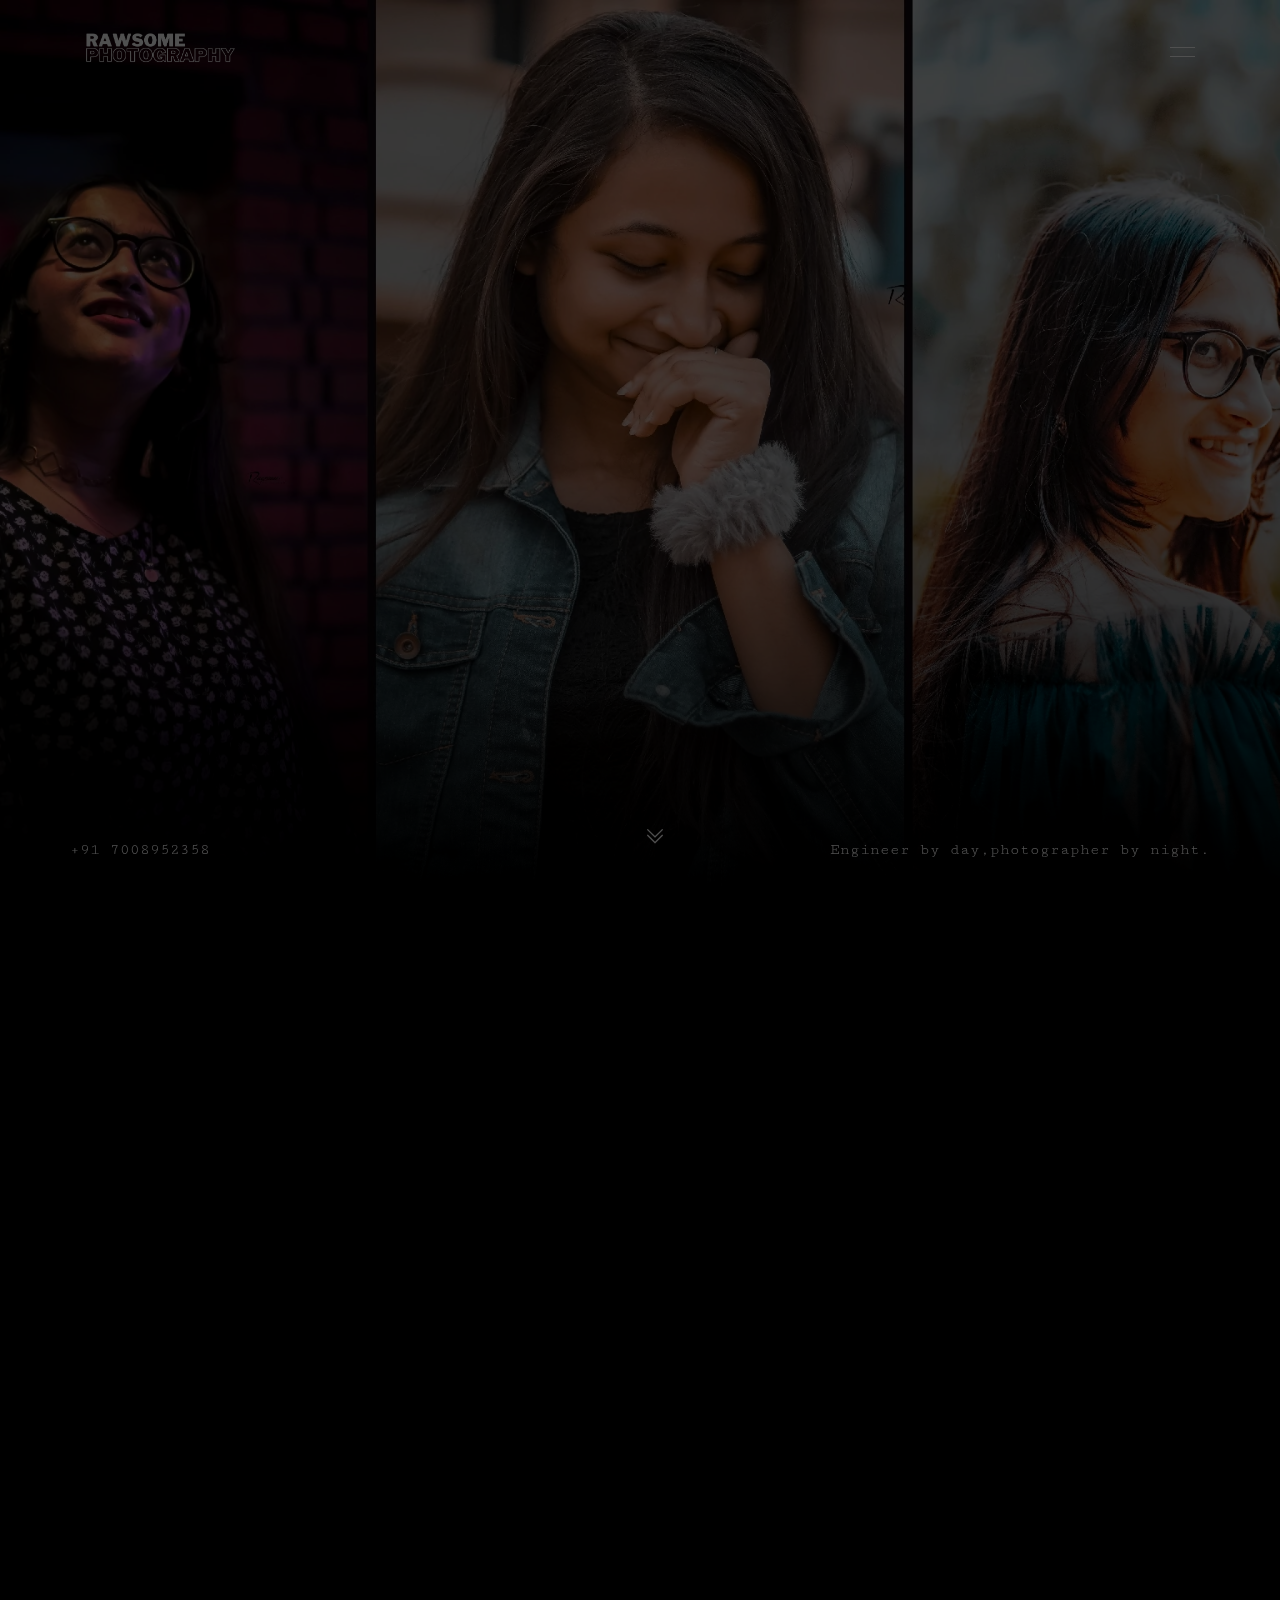
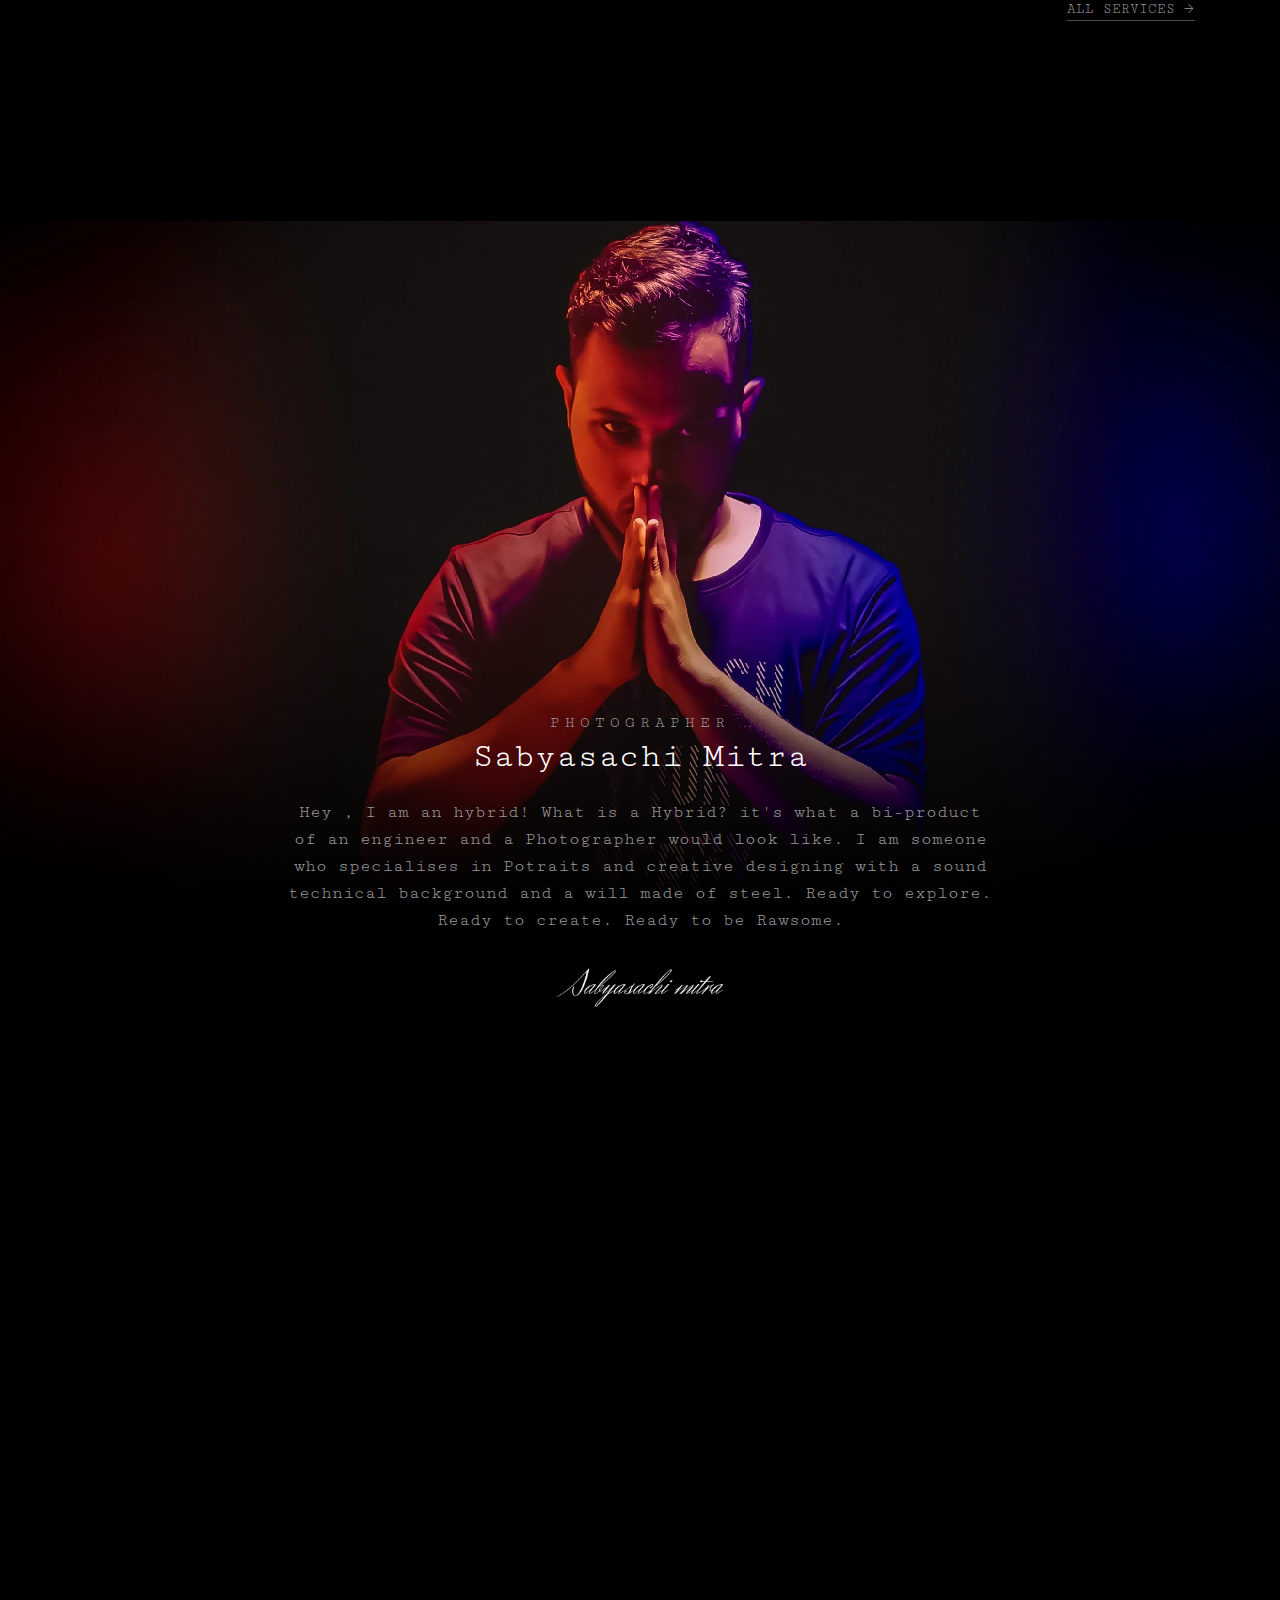
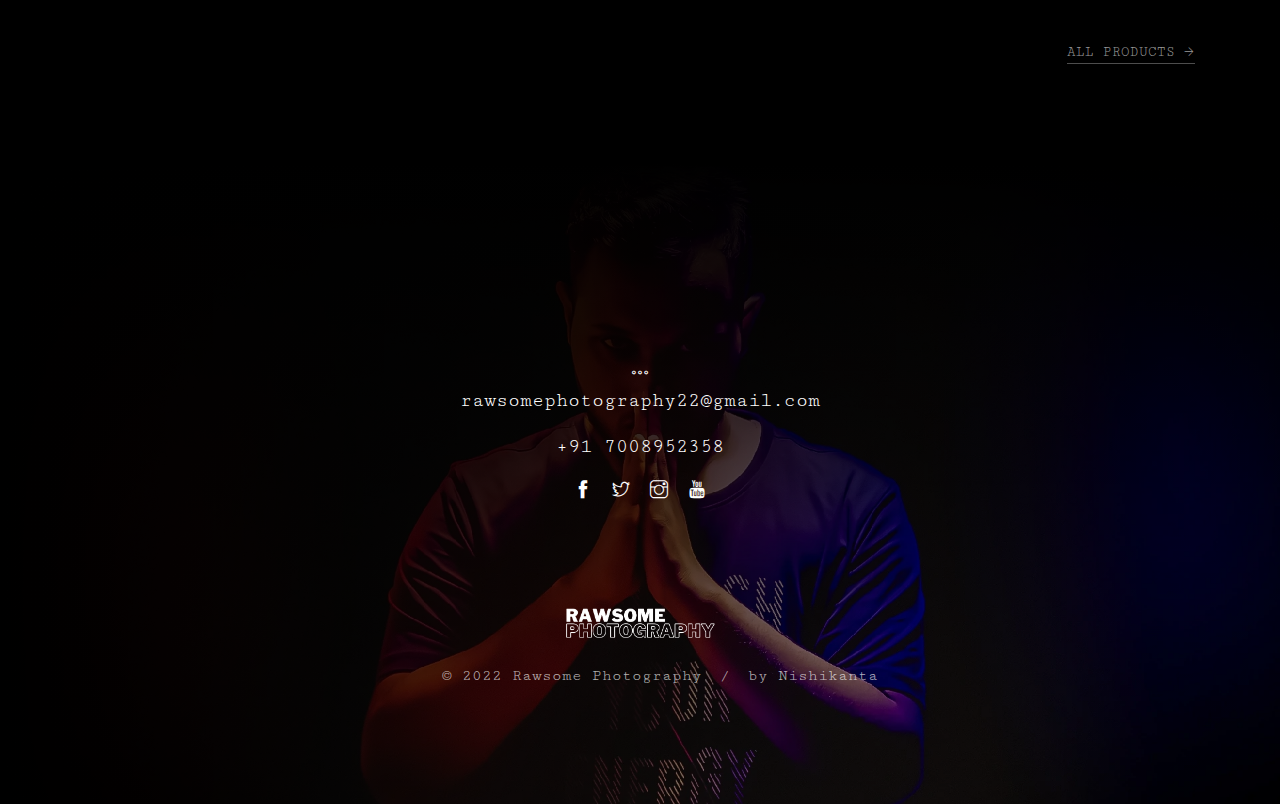
==== commit d29a2b45: "Added" ====
--- a/index.html
+++ b/index.html
@@ -18,11 +18,11 @@
 <meta name="twitter:site" content="@Sabya786" />
 <meta name="twitter:creator" content="@Sabya786" />
 	<meta property="og:image"
-		content="https://raw.githubusercontent.com/NishikantaRay/Nishikantaray.github.io/main/STUDYTUB.png" />
+		content="https://raw.githubusercontent.com/NishikantaRay/rawsome_photography/main/images/demo/footer.webp" />
 <meta http-equiv="X-UA-Compatible" content="IE=edge">
-<meta name="author" content="Nishikanta Ray" />
+<meta name="author" content="Sabyasachi Mitra" />
 <meta name="keywords"
-		content="PortfolioWebsite nishikanta nishi Ray Adarsh ray Dhenkanal studytub notes website Nishikanta Ray Developer WebDeveloperNishikanta NishikantaRay Neumorphisim portfolio themesbergUi Themesberg portfolio Portfolio" />
+		content="PortfolioWebsite " />
     <meta name="viewport" content="width=device-width, initial-scale=1">
     <link rel="icon" type="image/png" href="img/favicon.ico" />
     <link rel="stylesheet" href="css/animate.css">
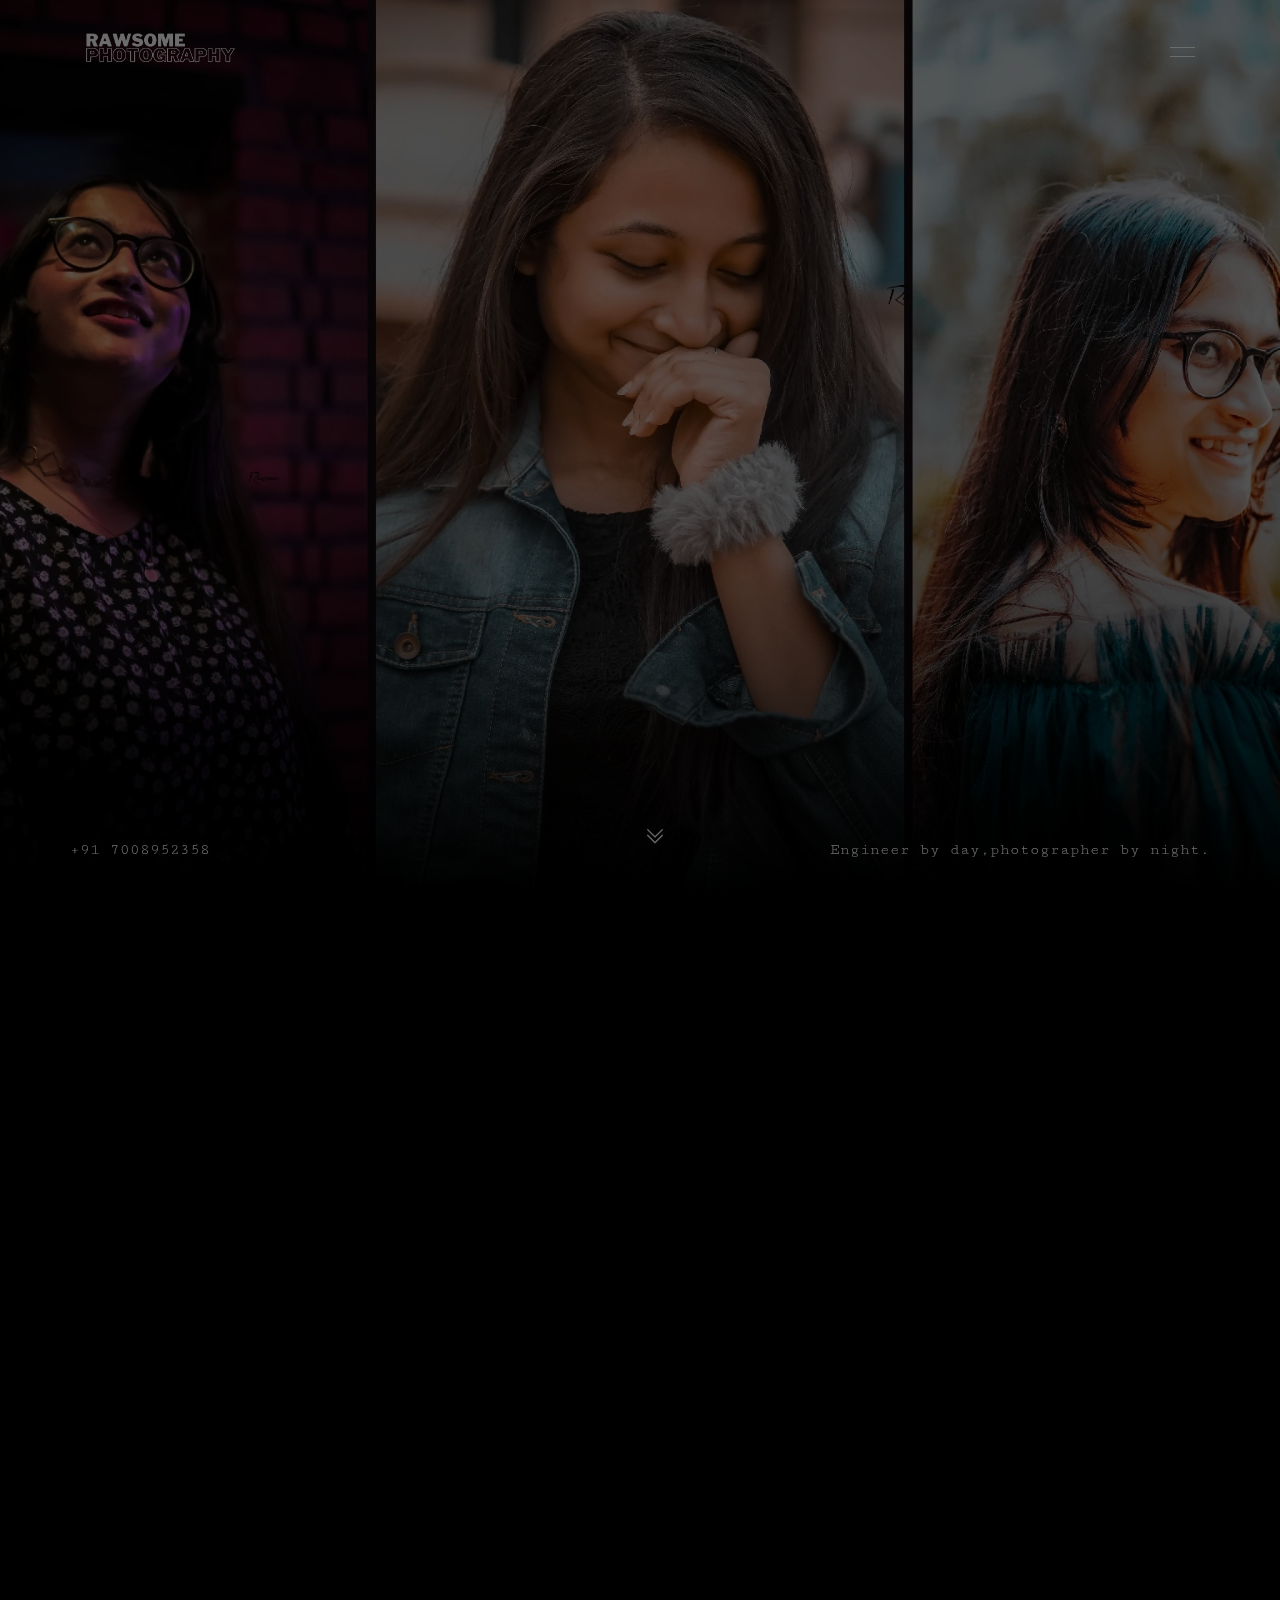
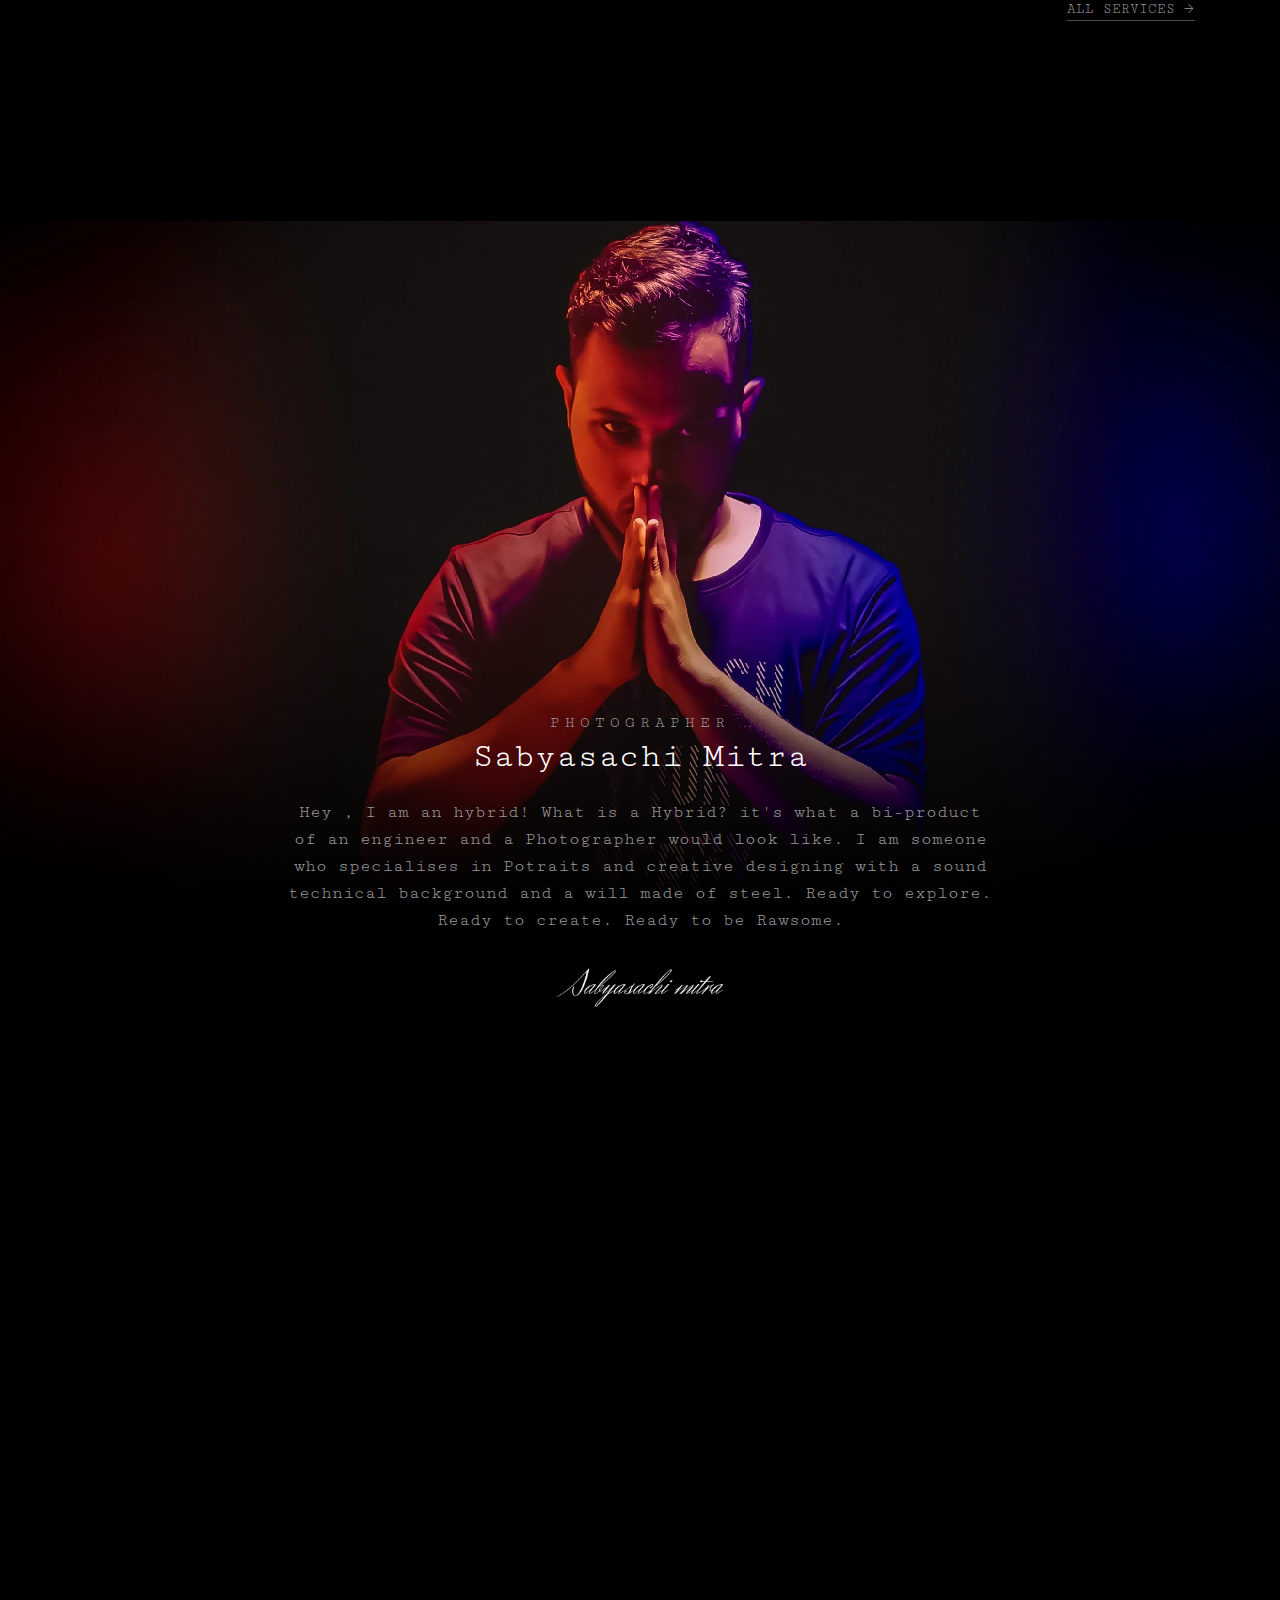
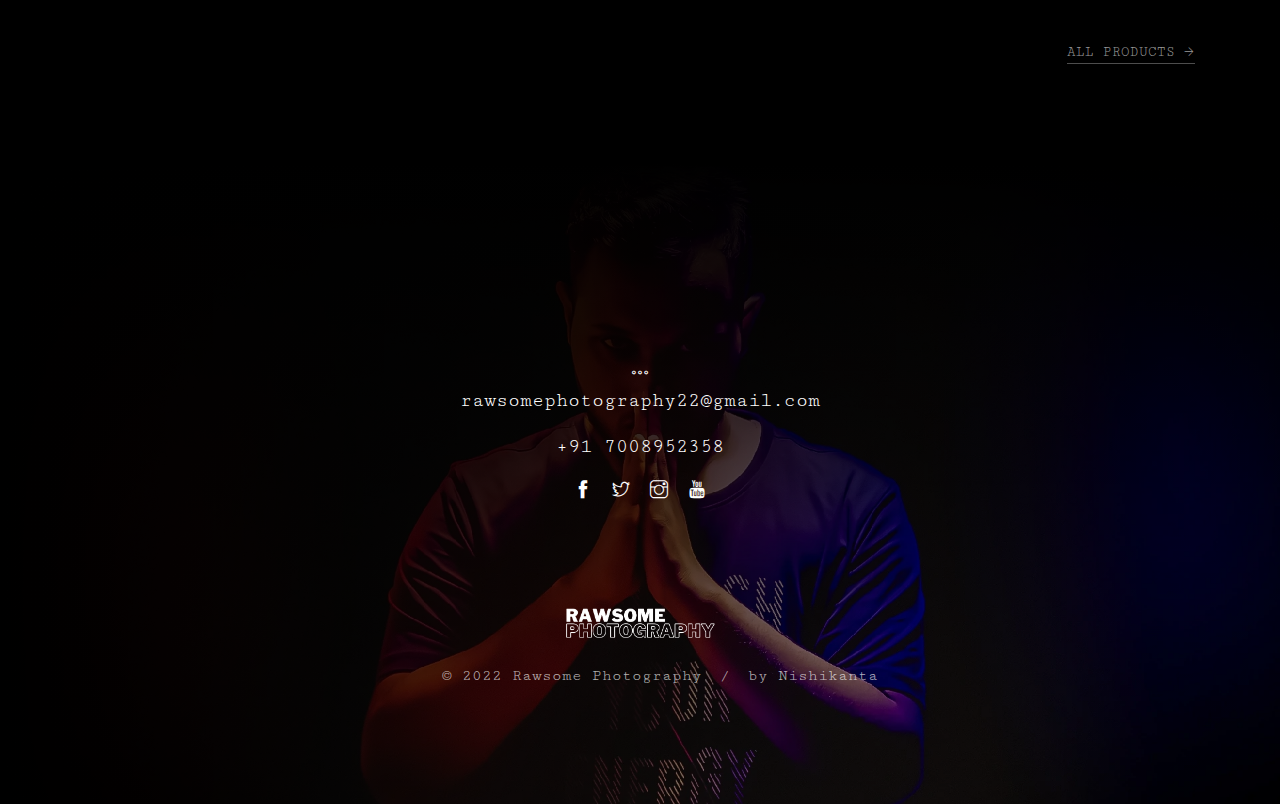
==== commit 1cc09ab8: "Added" ====
--- a/index.html
+++ b/index.html
@@ -22,7 +22,7 @@
 <meta http-equiv="X-UA-Compatible" content="IE=edge">
 <meta name="author" content="Sabyasachi Mitra" />
 <meta name="keywords"
-		content="PortfolioWebsite " />
+		content="RAWSOME photography sabyasachimitra rawsome photography sabya sachi mitra reborn photographer  PortfolioWebsite photograph headshot portrait photo studio stock photos wedding photography photo gallery nature photos portrait photography dslr camera canon camera professional headshots food photography images camera canon photography nikon sony mirrorless cameras canon cameras  " />
     <meta name="viewport" content="width=device-width, initial-scale=1">
     <link rel="icon" type="image/png" href="img/favicon.ico" />
     <link rel="stylesheet" href="css/animate.css">
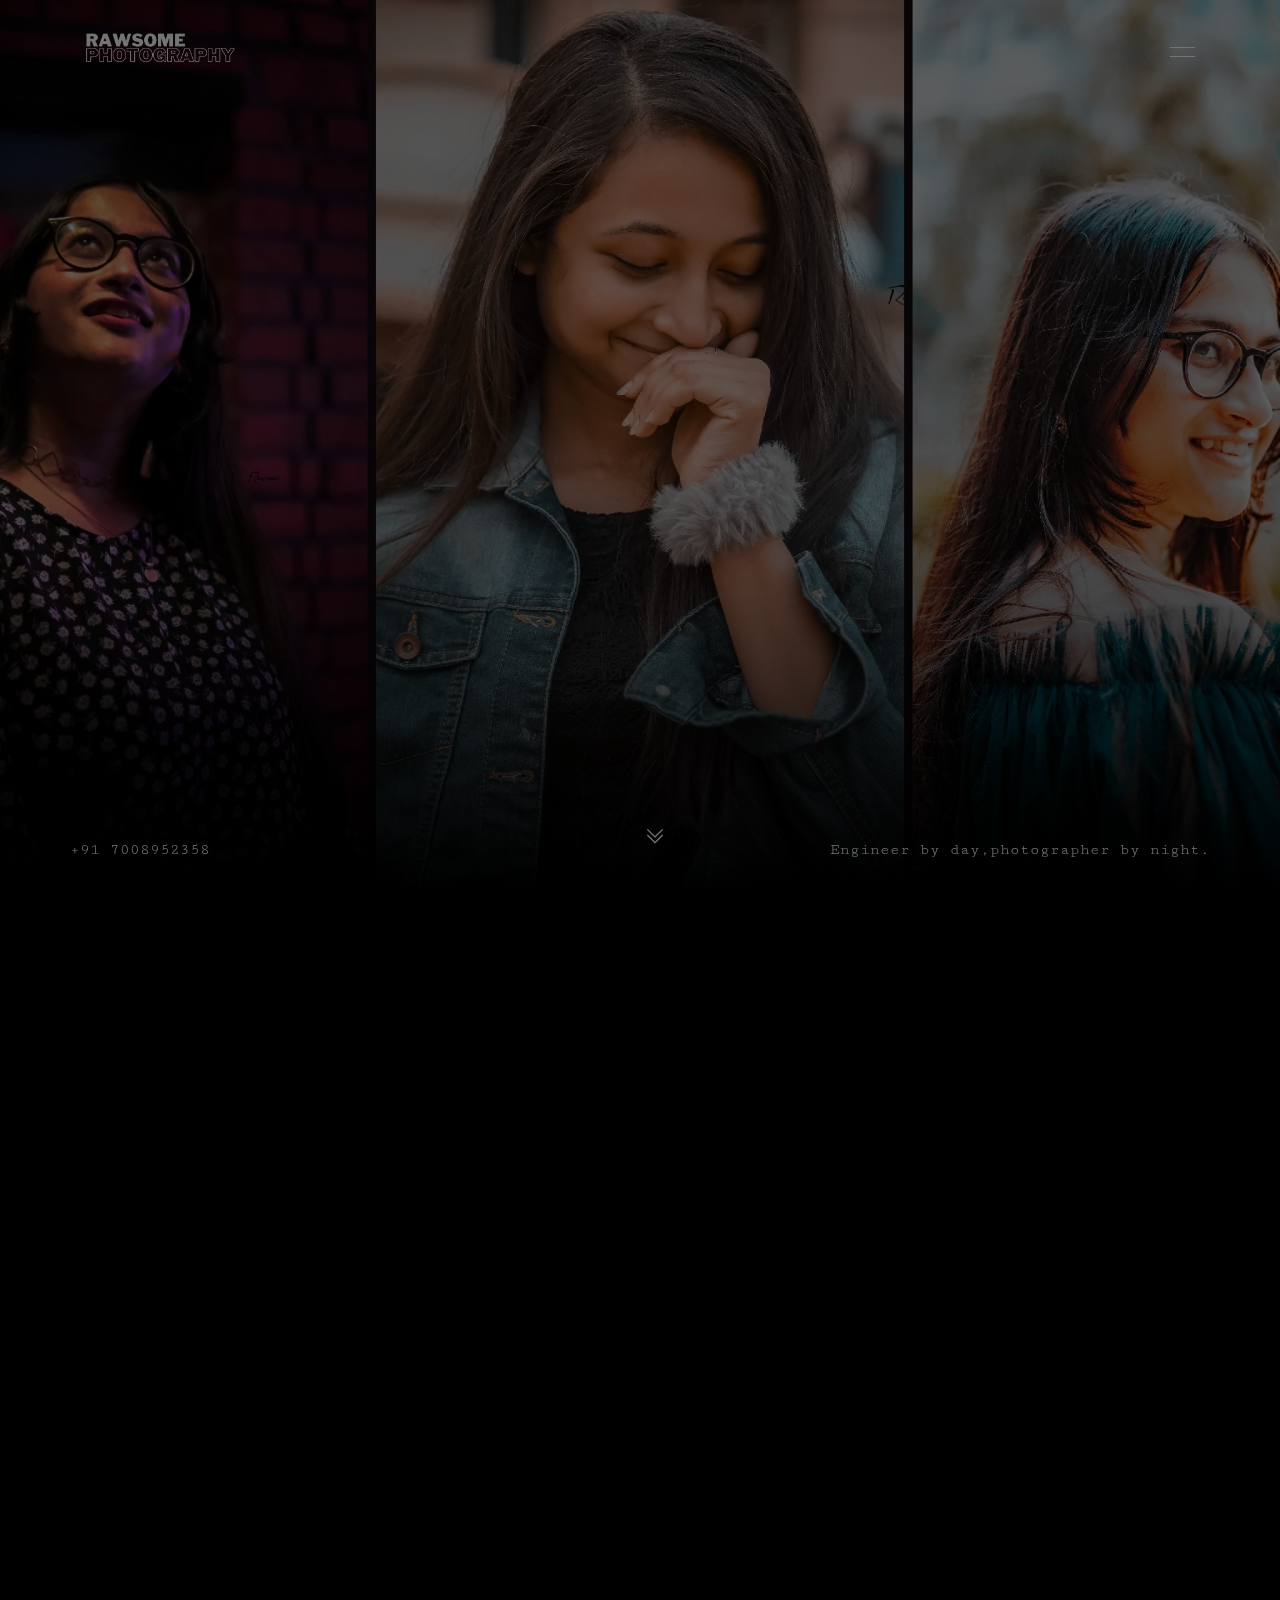
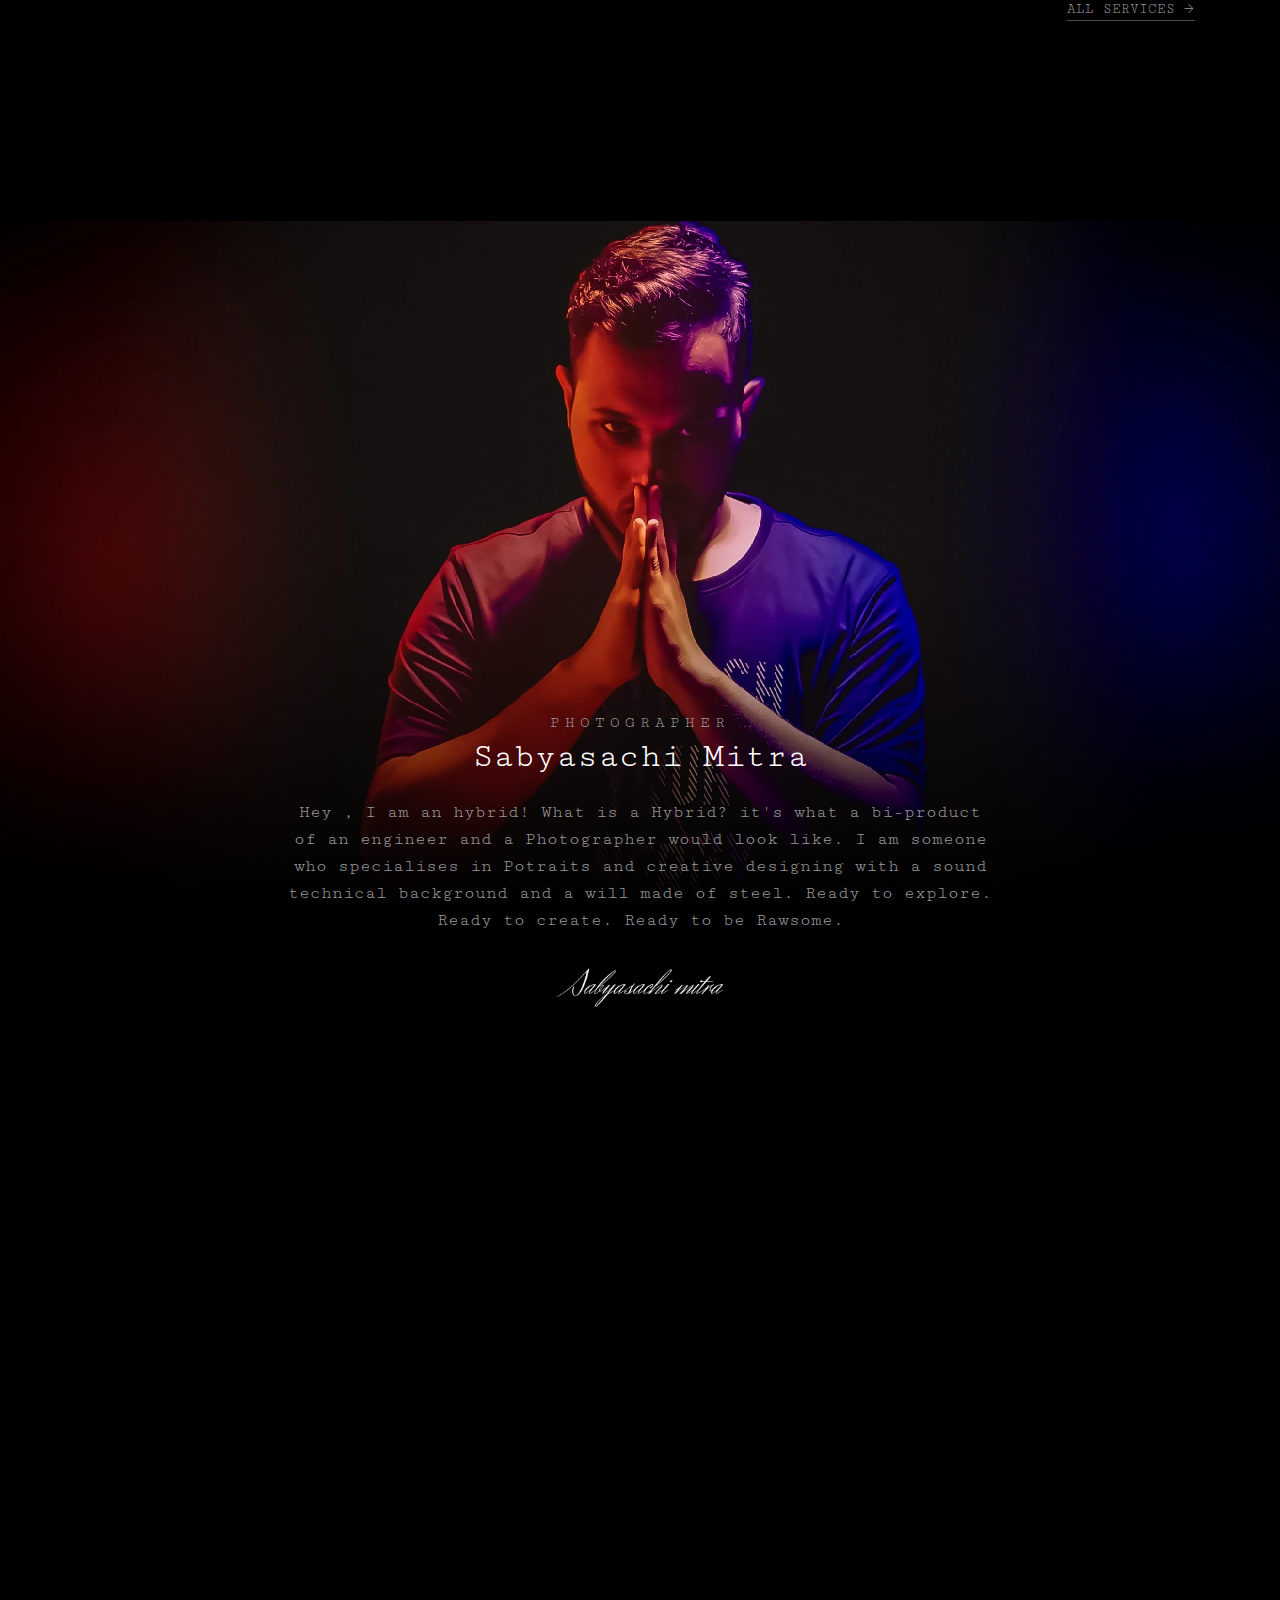
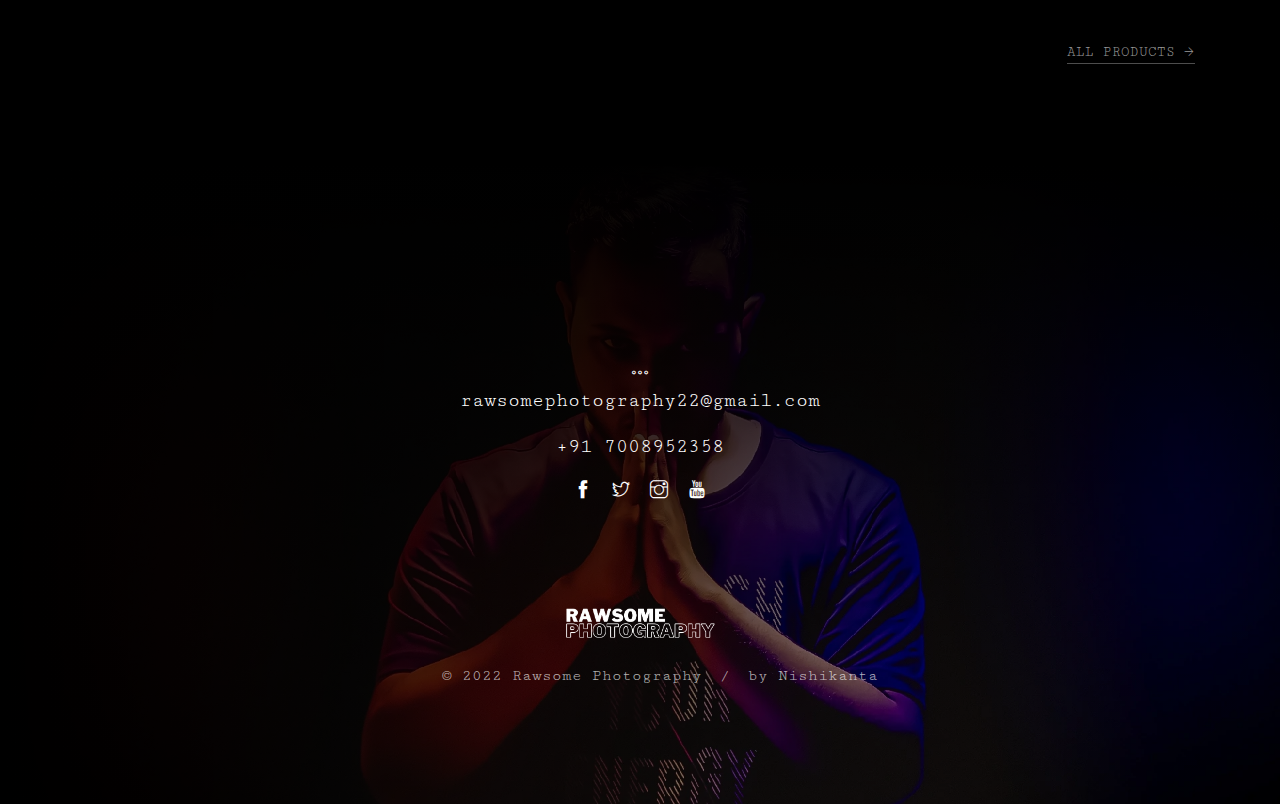
==== commit 4199dfbf: "Added" ====
--- a/index.html
+++ b/index.html
@@ -10,7 +10,7 @@
 <meta property="og:title" content="Sabyasachi Mitra I am a Third year Undergraduate student of Electronics and Communication Engineering at Silicon Institute of Technology,Bhubanewer,Odisha." />
 <meta property="og:url" content="https://www.linkedin.com/in/sabyasachi-mitra-906b22213/" />
 <meta property="og:title" content="Sabyasachi Mitra" />
-	<meta property="og:description" content="Undergraduate student of Electronics and Communication Engineering at Silicon Institute of Technology,Bhubanewer,Odisha." />
+	<meta property="og:description" content="Hey there! My name is Sabyasachi Mitra and I've been pursuing photography since 2017. I hail from Odisha and currently studying at Silicon Institute Of Technology Bhubaneswar. My journey as a Photographer was not easy , When i started off i didn't know what genre to start with. With time i honed my skills towards capturing humans and their emotions and have been fortunate enough to create stunning portraits out of the same. They say learning never stops and that's the same for me since Day 1 i have been saying this one thing to myself that  You need to be versatile  and i will be , continuing to forge new paths and a new tommorow. Being me , Being Rawsome.I have been working with Reborn - Drink,Dance,Dine since December 2021 where i cover their events and club. I've also done my part in various college events like - Noesis , Zygon ALso i have been in multiple photoshoots with creative designs as well as amazing and talented models. Also have been doing cinematography for various other companies ( Like Redbull , UPRE) etc." />
 	<meta property="og:type" content="website" />
 	<meta property="og:url" content="https://rawsomephotography.studio/" />
     <meta property="og:url" content="https://silicon.ac.in/bbsr-home/" />
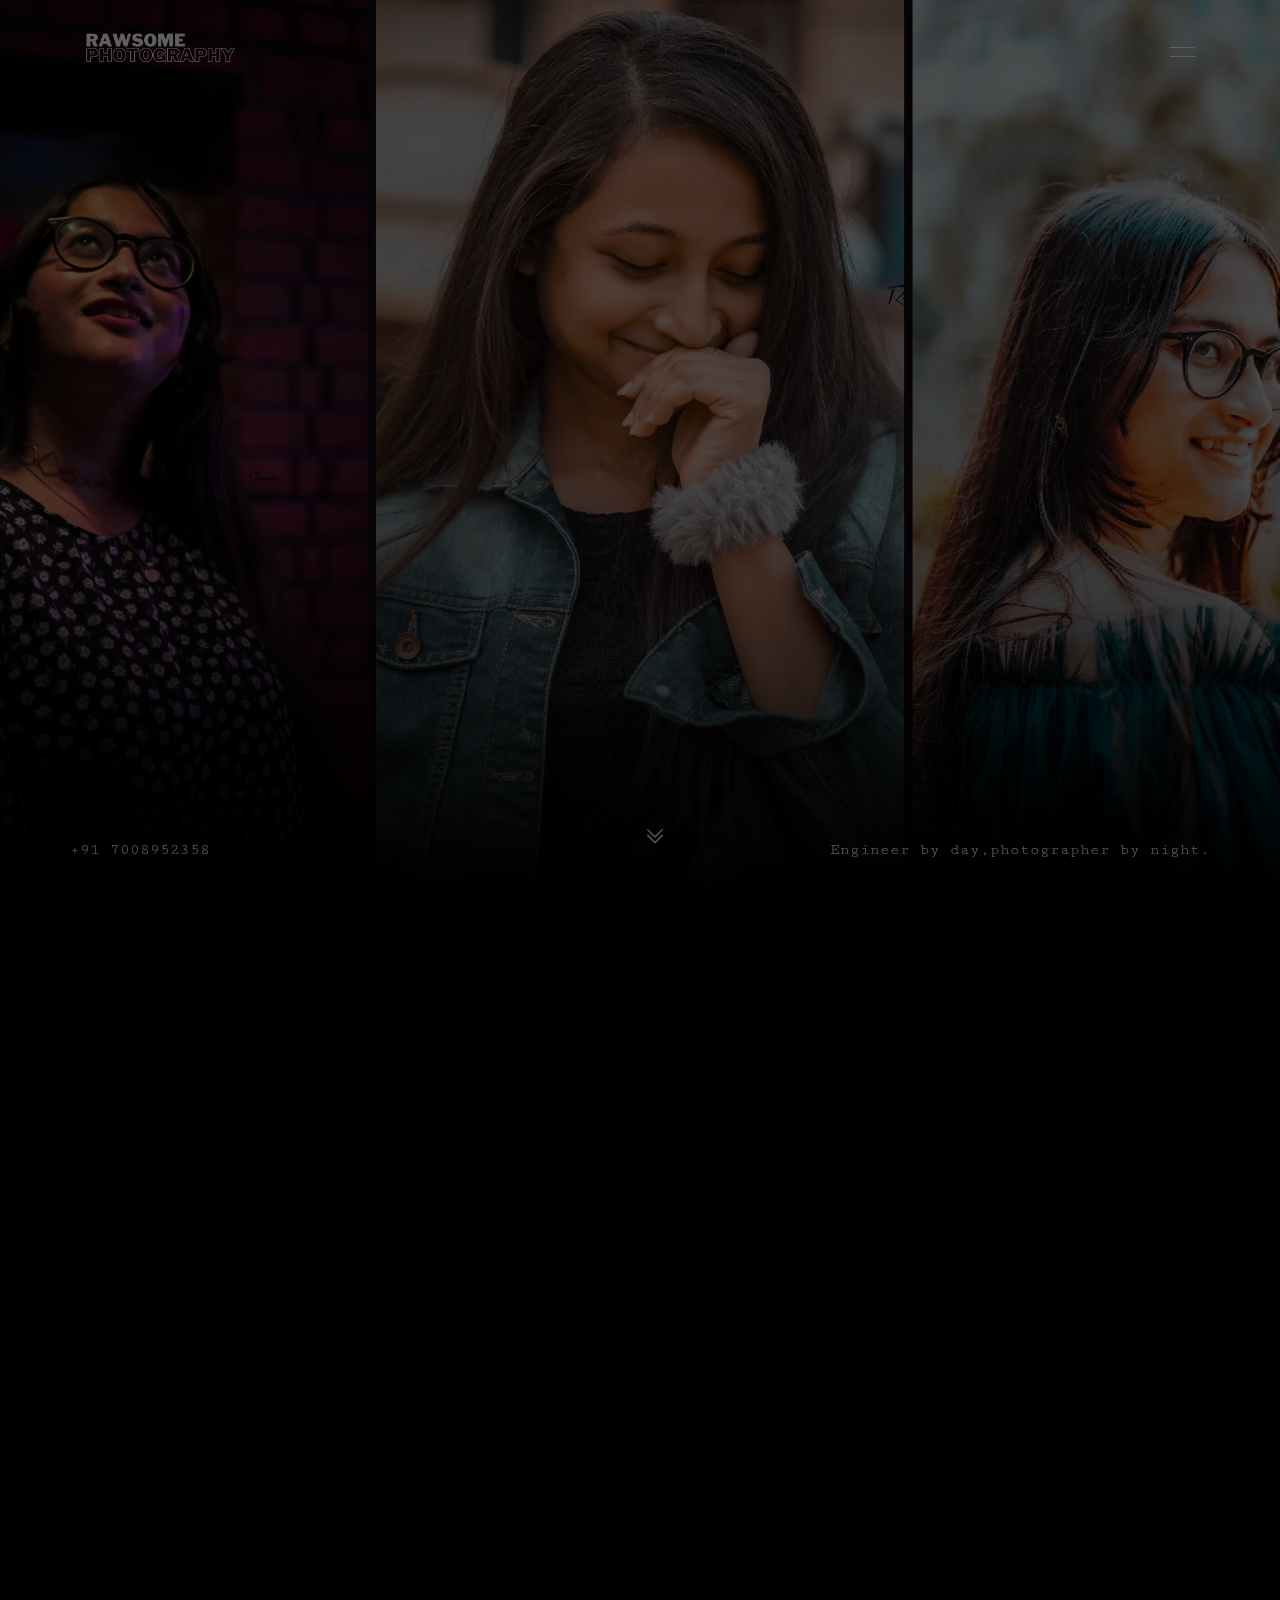
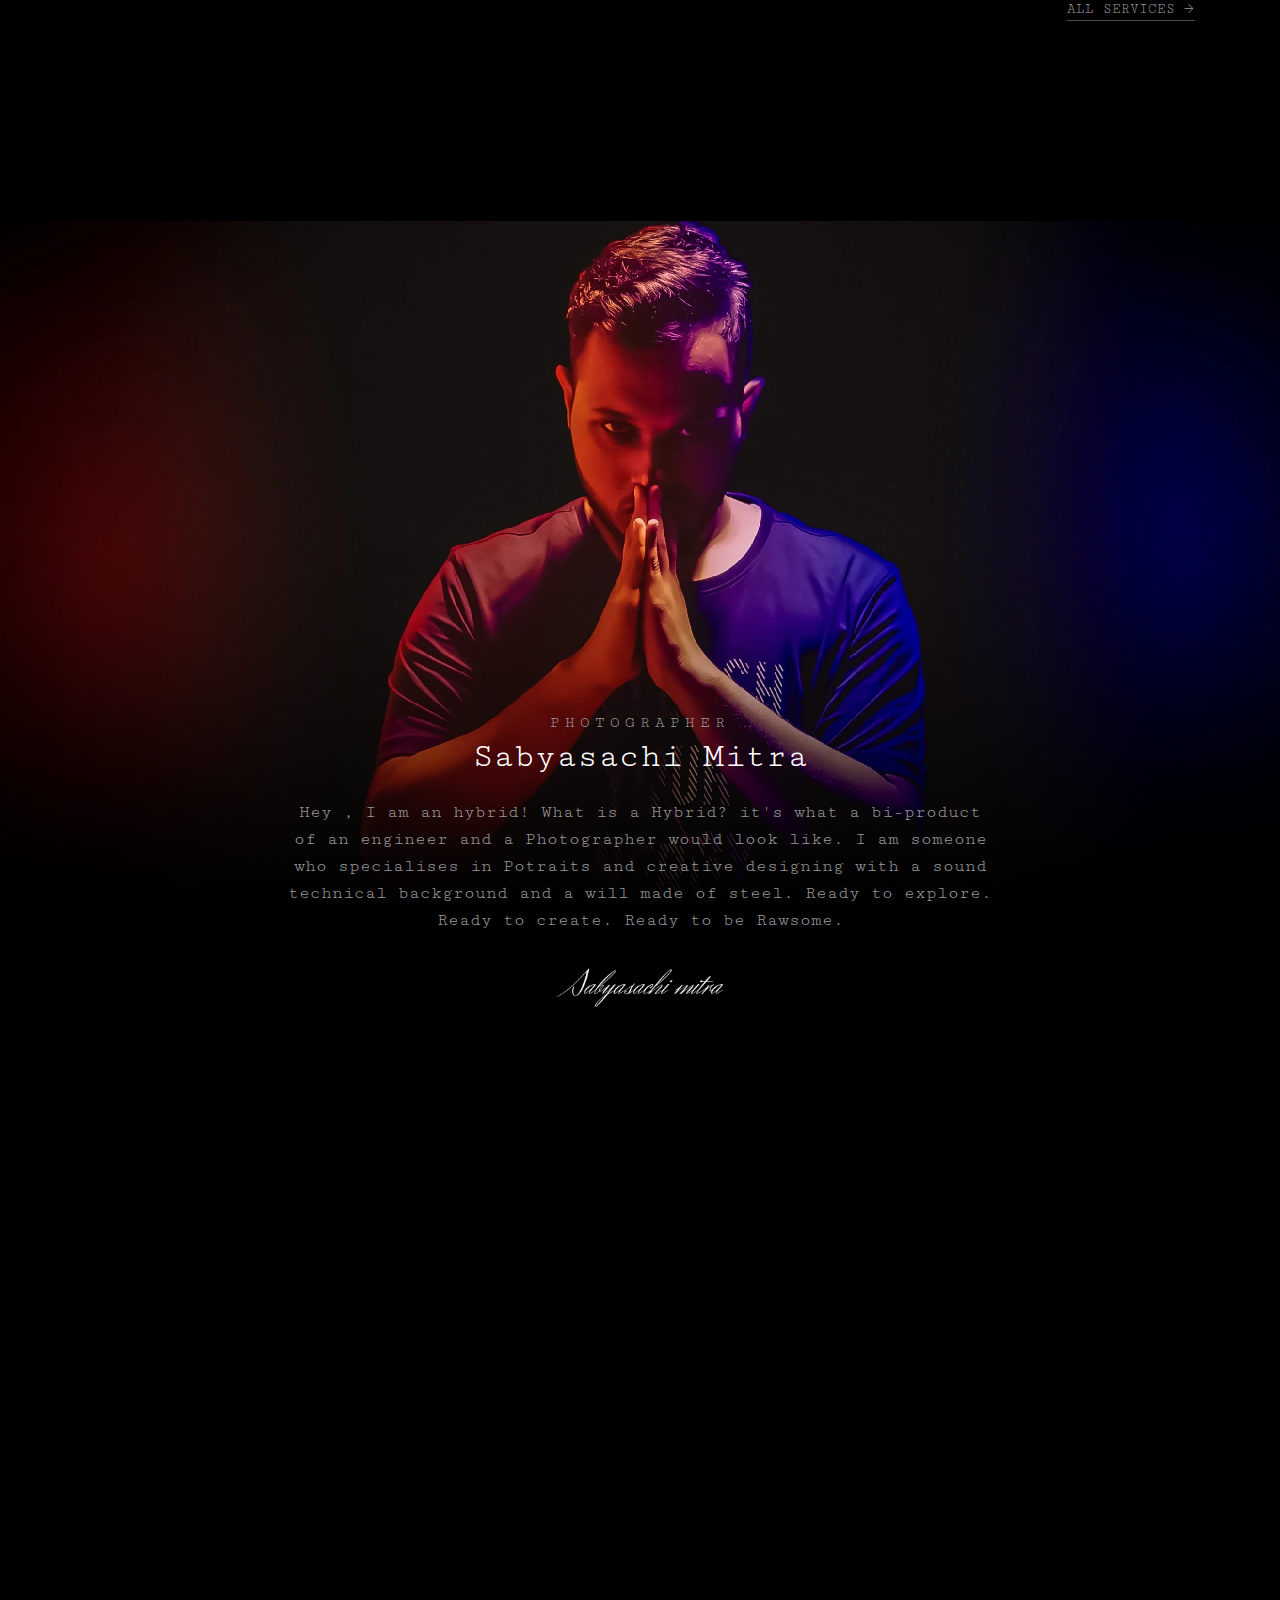
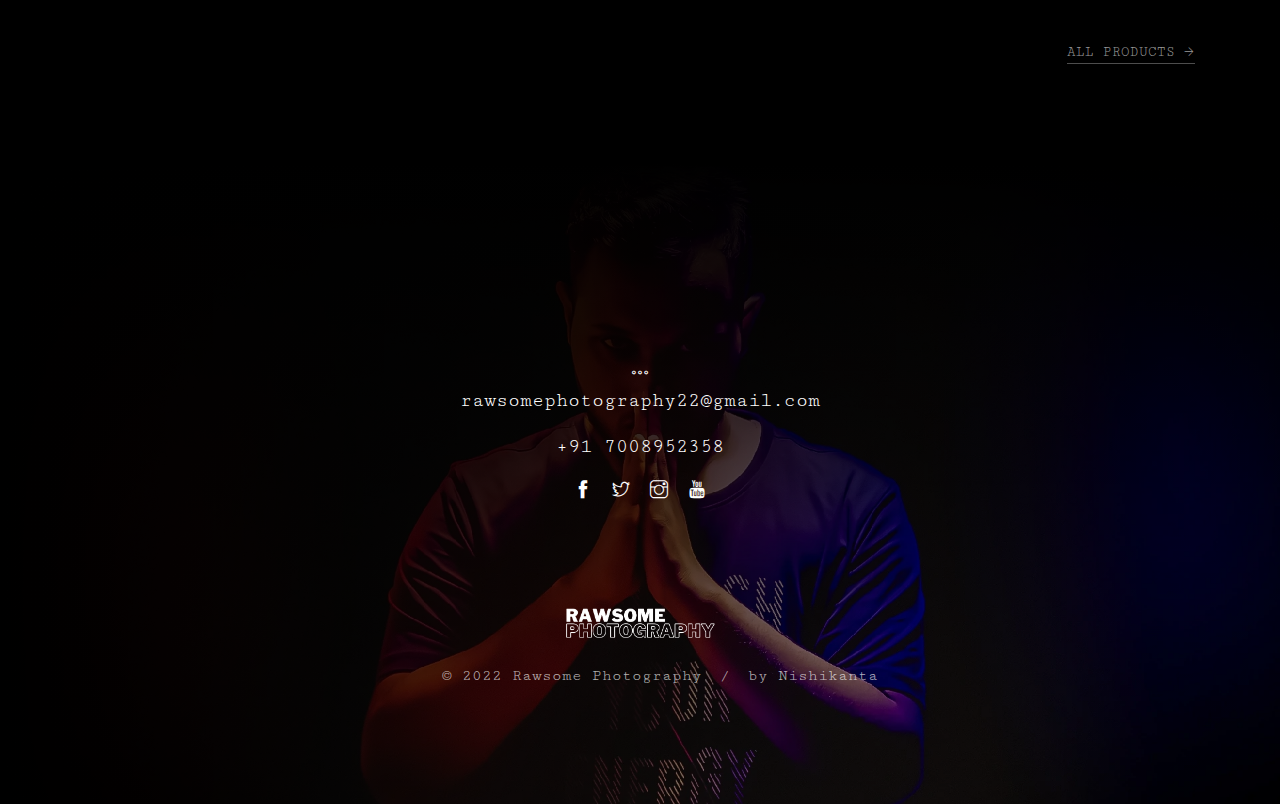
==== commit 95a68ee7: "Added" ====
--- a/index.html
+++ b/index.html
@@ -13,7 +13,7 @@
 	<meta property="og:description" content="Hey there! My name is Sabyasachi Mitra and I've been pursuing photography since 2017. I hail from Odisha and currently studying at Silicon Institute Of Technology Bhubaneswar. My journey as a Photographer was not easy , When i started off i didn't know what genre to start with. With time i honed my skills towards capturing humans and their emotions and have been fortunate enough to create stunning portraits out of the same. They say learning never stops and that's the same for me since Day 1 i have been saying this one thing to myself that  You need to be versatile  and i will be , continuing to forge new paths and a new tommorow. Being me , Being Rawsome.I have been working with Reborn - Drink,Dance,Dine since December 2021 where i cover their events and club. I've also done my part in various college events like - Noesis , Zygon ALso i have been in multiple photoshoots with creative designs as well as amazing and talented models. Also have been doing cinematography for various other companies ( Like Redbull , UPRE) etc." />
 	<meta property="og:type" content="website" />
 	<meta property="og:url" content="https://rawsomephotography.studio/" />
-    <meta property="og:url" content="https://silicon.ac.in/bbsr-home/" />
+    <!-- <meta property="og:url" content="https://silicon.ac.in/bbsr-home/" /> -->
   <meta name="twitter:card" content="summary" />
 <meta name="twitter:site" content="@Sabya786" />
 <meta name="twitter:creator" content="@Sabya786" />
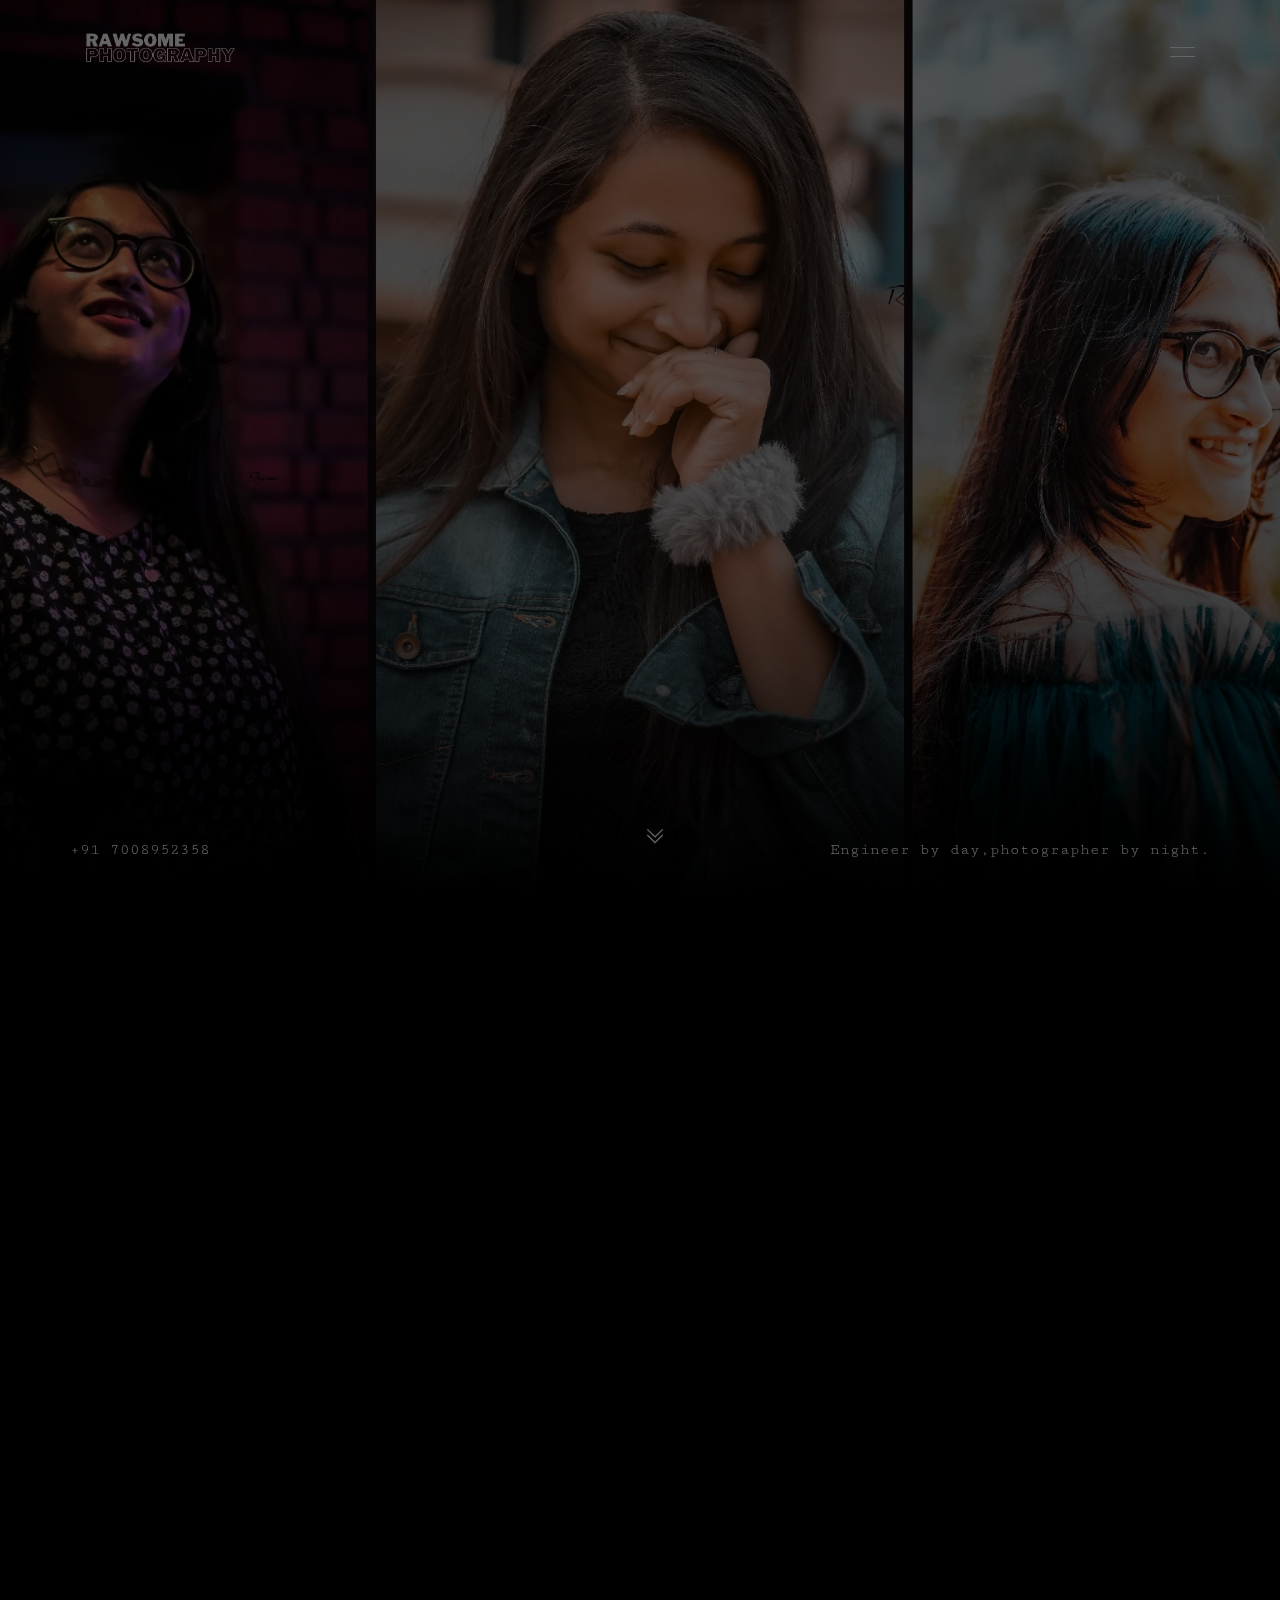
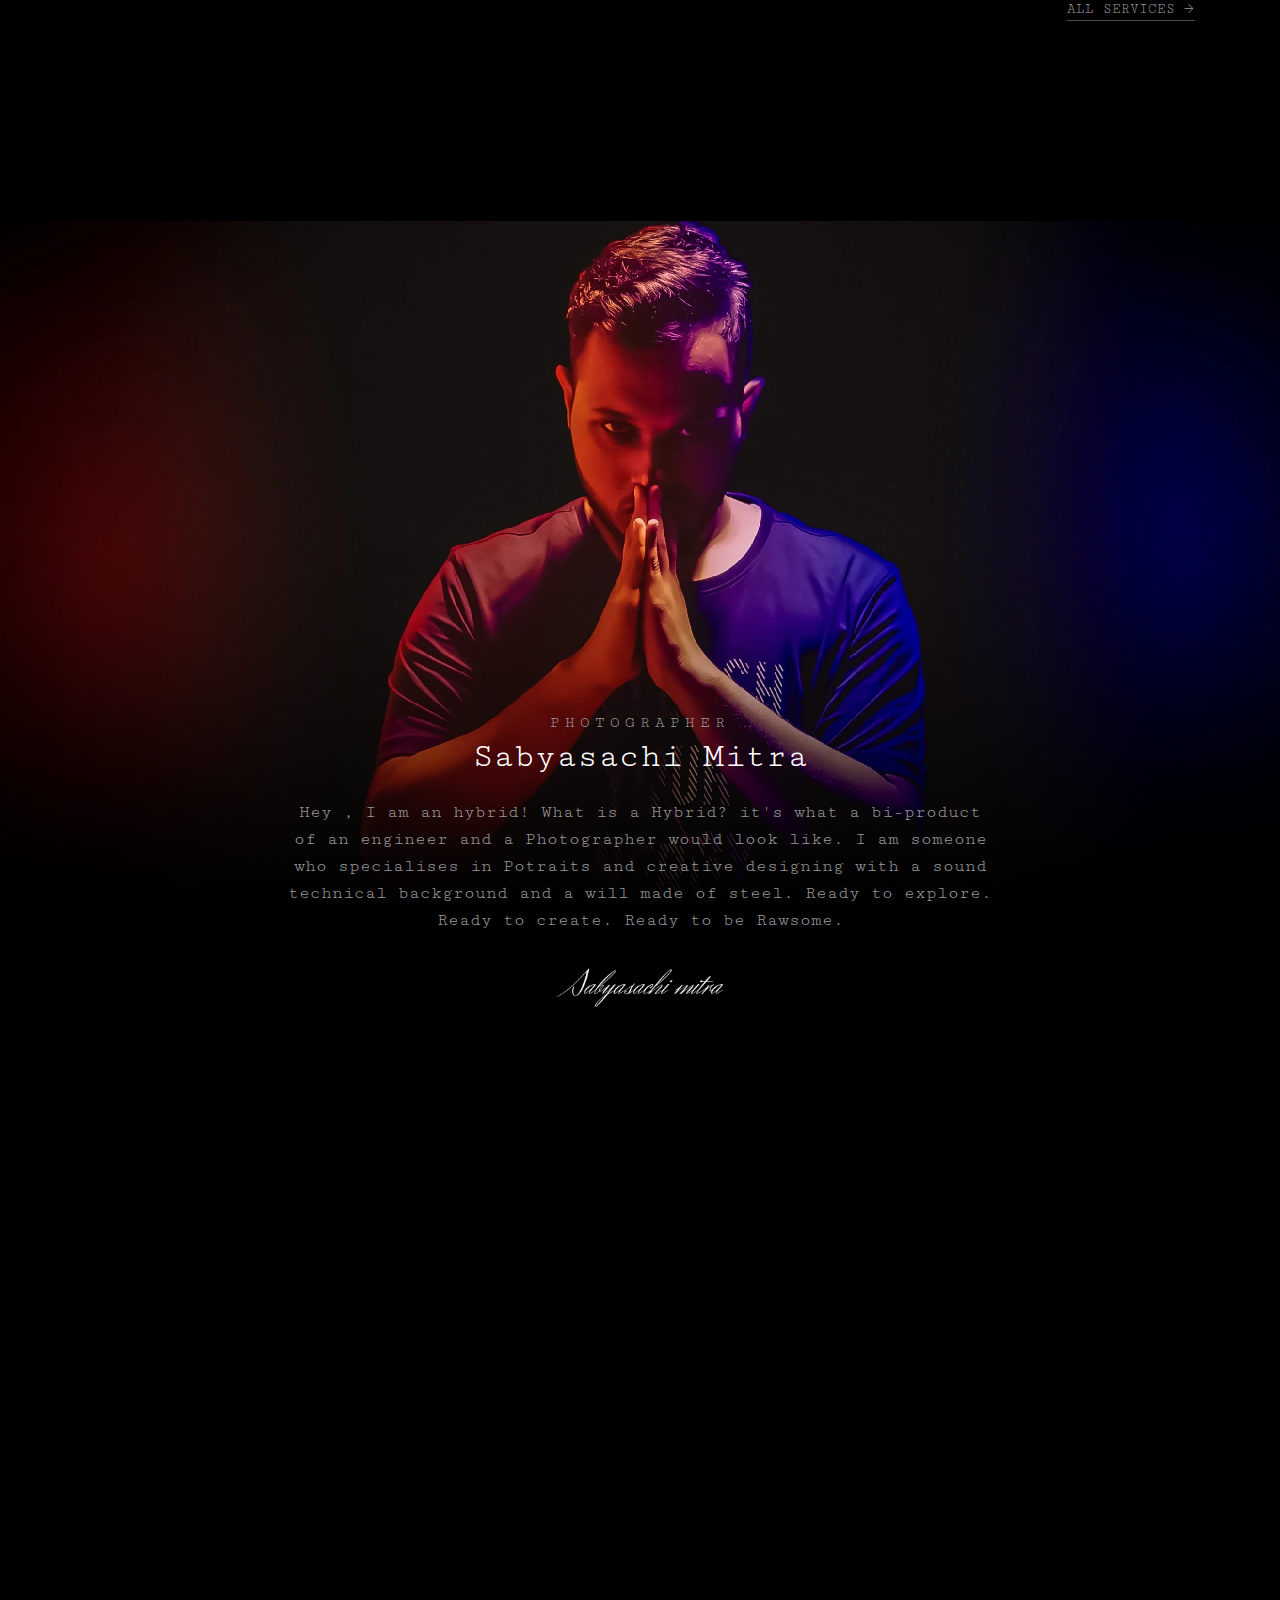
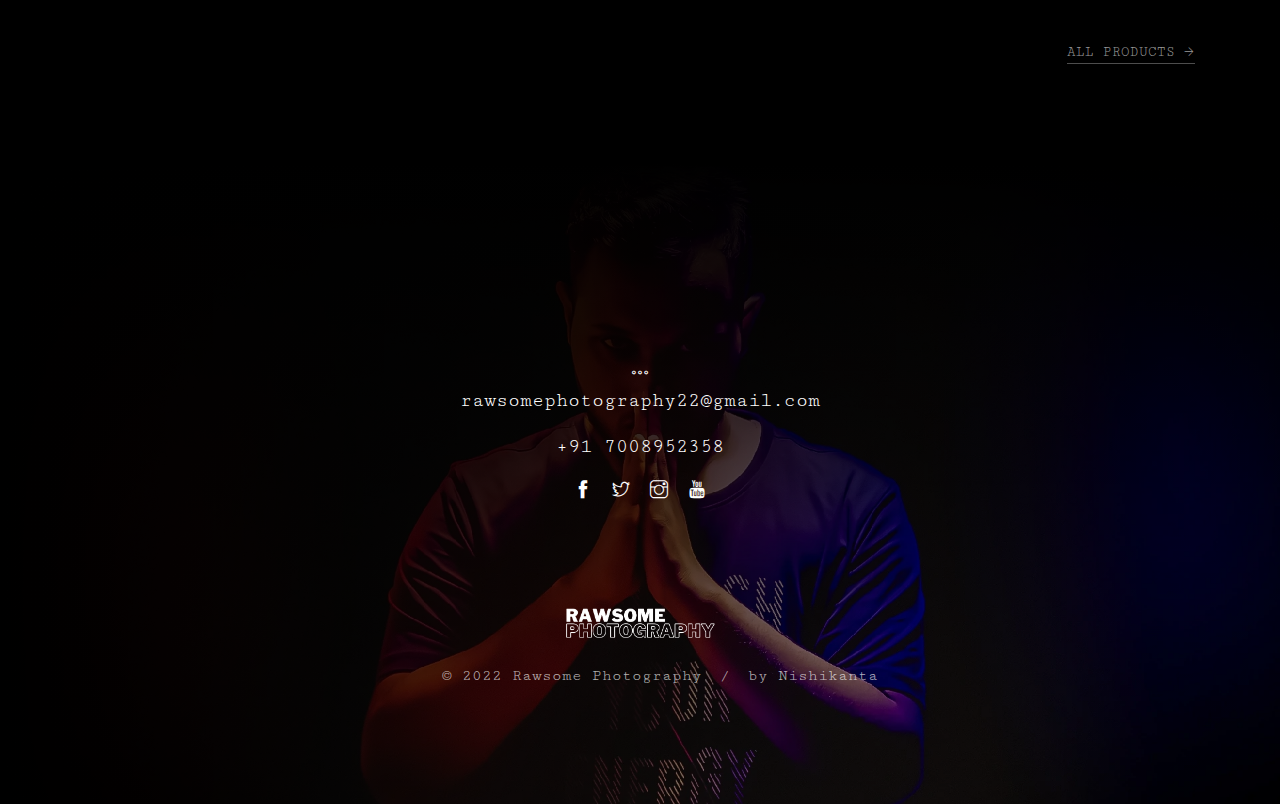
==== commit cae71768: "Added" ====
--- a/index.html
+++ b/index.html
@@ -7,9 +7,9 @@
     <title>RAWSOME PHOTOGRAPHY || SABYASACHI MITRA || ENGINEER BY DAY,PHOTOGRAPHER BY NIGHT. </title>
     <meta name="description" content="Hey there! My name is Sabyasachi Mitra and I've been pursuing photography since 2017. I hail from Odisha and currently studying at Silicon Institute Of Technology Bhubaneswar. My journey as a Photographer was not easy , When i started off i didn't know what genre to start with. With time i honed my skills towards capturing humans and their emotions and have been fortunate enough to create stunning portraits out of the same. They say learning never stops and that's the same for me since Day 1 i have been saying this one thing to myself that  You need to be versatile  and i will be , continuing to forge new paths and a new tommorow. Being me , Being Rawsome.I have been working with Reborn - Drink,Dance,Dine since December 2021 where i cover their events and club. I've also done my part in various college events like - Noesis , Zygon ALso i have been in multiple photoshoots with creative designs as well as amazing and talented models. Also have been doing cinematography for various other companies ( Like Redbull , UPRE etc.">
   <meta name="viewport" content="width=device-width, initial-scale=1">
-<meta property="og:title" content="Sabyasachi Mitra I am a Third year Undergraduate student of Electronics and Communication Engineering at Silicon Institute of Technology,Bhubanewer,Odisha." />
+<meta property="og:title" content="Hey there! My name is Sabyasachi Mitra and I've been pursuing photography since 2017. I hail from Odisha and currently studying at Silicon Institute Of Technology Bhubaneswar. My journey as a Photographer was not easy , When i started off i didn't know what genre to start with. With time i honed my skills towards capturing humans and their emotions and have been fortunate enough to create stunning portraits out of the same. They say learning never stops and that's the same for me since Day 1 i have been saying this one thing to myself that  You need to be versatile  and i will be , continuing to forge new paths and a new tommorow. Being me , Being Rawsome.I have been working with Reborn - Drink,Dance,Dine since December 2021 where i cover their events and club. I've also done my part in various college events like - Noesis , Zygon ALso i have been in multiple photoshoots with creative designs as well as amazing and talented models. Also have been doing cinematography for various other companies ( Like Redbull , UPRE) etc." />
 <meta property="og:url" content="https://www.linkedin.com/in/sabyasachi-mitra-906b22213/" />
-<meta property="og:title" content="Sabyasachi Mitra" />
+<meta property="og:title" content="RAWSOME PHOTOGRAPHY || SABYASACHI MITRA" />
 	<meta property="og:description" content="Hey there! My name is Sabyasachi Mitra and I've been pursuing photography since 2017. I hail from Odisha and currently studying at Silicon Institute Of Technology Bhubaneswar. My journey as a Photographer was not easy , When i started off i didn't know what genre to start with. With time i honed my skills towards capturing humans and their emotions and have been fortunate enough to create stunning portraits out of the same. They say learning never stops and that's the same for me since Day 1 i have been saying this one thing to myself that  You need to be versatile  and i will be , continuing to forge new paths and a new tommorow. Being me , Being Rawsome.I have been working with Reborn - Drink,Dance,Dine since December 2021 where i cover their events and club. I've also done my part in various college events like - Noesis , Zygon ALso i have been in multiple photoshoots with creative designs as well as amazing and talented models. Also have been doing cinematography for various other companies ( Like Redbull , UPRE) etc." />
 	<meta property="og:type" content="website" />
 	<meta property="og:url" content="https://rawsomephotography.studio/" />
@@ -20,7 +20,7 @@
 	<meta property="og:image"
 		content="https://raw.githubusercontent.com/NishikantaRay/rawsome_photography/main/images/demo/footer.webp" />
 <meta http-equiv="X-UA-Compatible" content="IE=edge">
-<meta name="author" content="Sabyasachi Mitra" />
+<meta name="author" content="RAWSOME PHOTOGRAPHY || SABYASACHI MITRA" />
 <meta name="keywords"
 		content="RAWSOME photography sabyasachimitra rawsome photography sabya sachi mitra reborn photographer  PortfolioWebsite photograph headshot portrait photo studio stock photos wedding photography photo gallery nature photos portrait photography dslr camera canon camera professional headshots food photography images camera canon photography nikon sony mirrorless cameras canon cameras  " />
     <meta name="viewport" content="width=device-width, initial-scale=1">
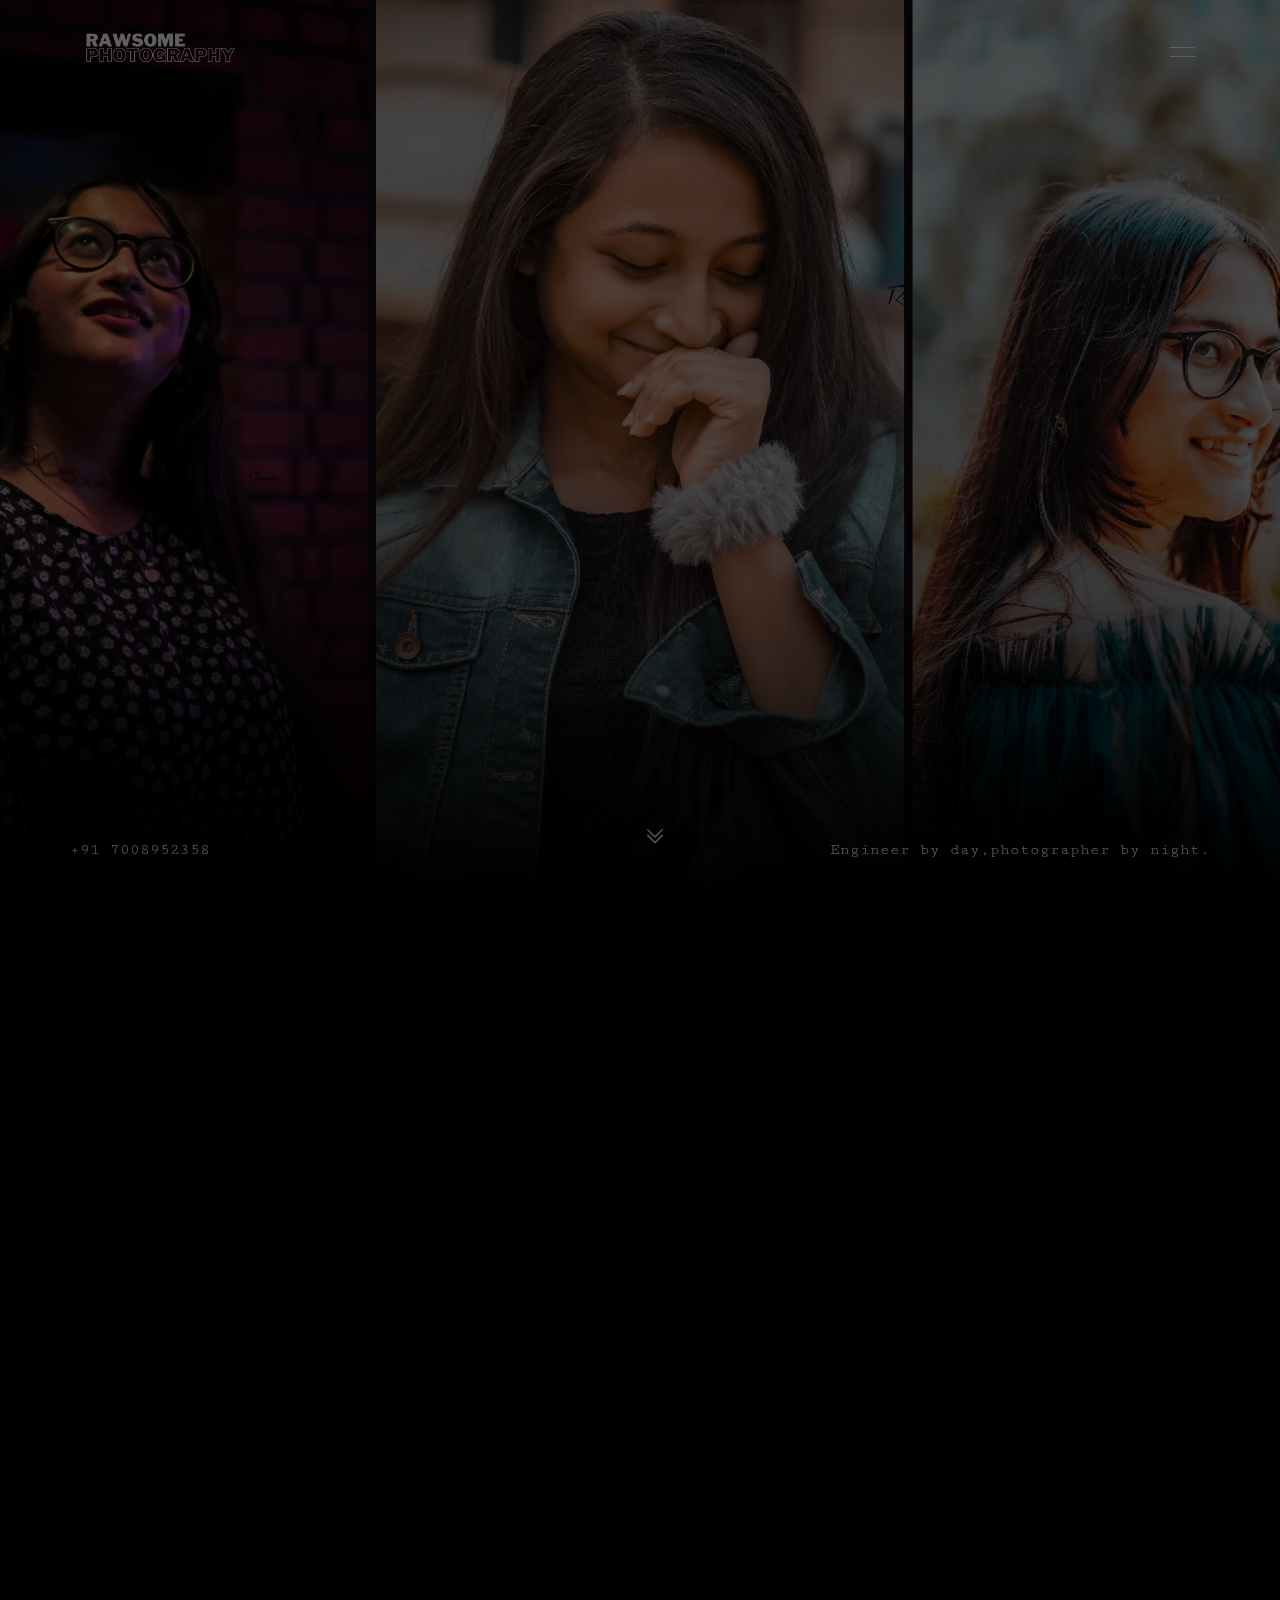
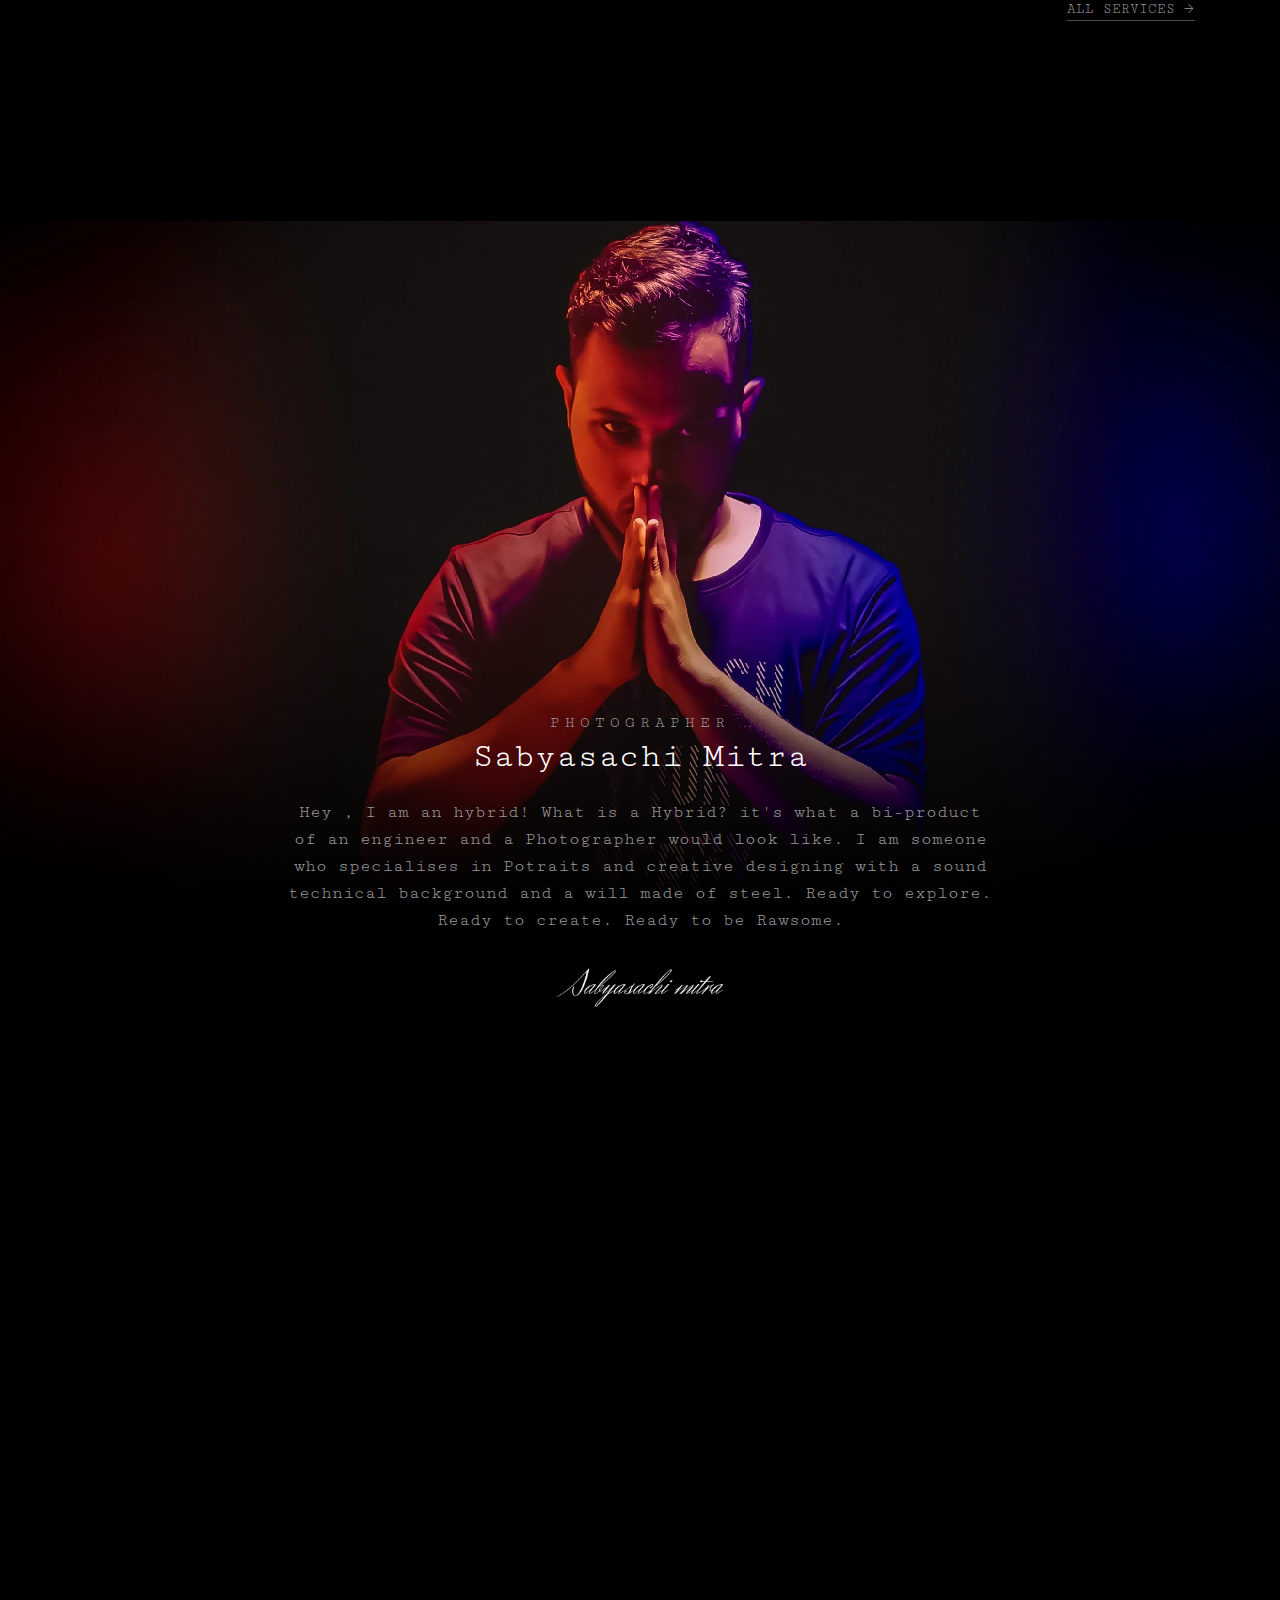
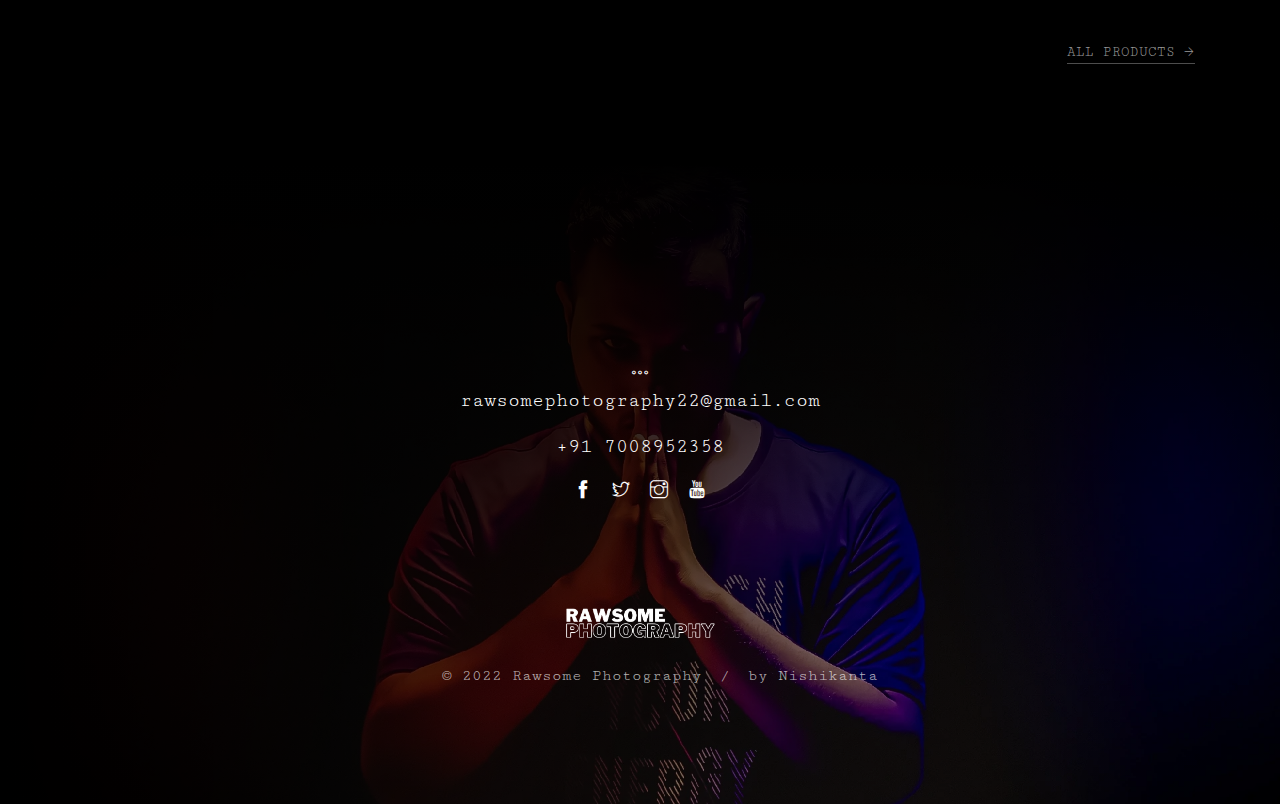
==== commit 6044ff48: "Update index.html" ====
--- a/index.html
+++ b/index.html
@@ -389,7 +389,7 @@
                             <p>For the people who want compact capabilities in a small form factor. Then this body is
                                 for you ! With a cropped 24.1 MP sensor expect stunning photos ! The full 180 deg.
                                 Articulating display will open new V-Logging capabilities!
-                                <br> For more info : Conatct : 7008952358
+                                <br> For more info : Contact : 7008952358
                             </p>
                             <a class="underline-text"
                                 href="https://www.imastudent.com/sony-alpha-a6100-mirrorless-digital-camera-with-16-50mm-lenses">Read
@@ -455,4 +455,4 @@
 
 
 
-</html>+</html>
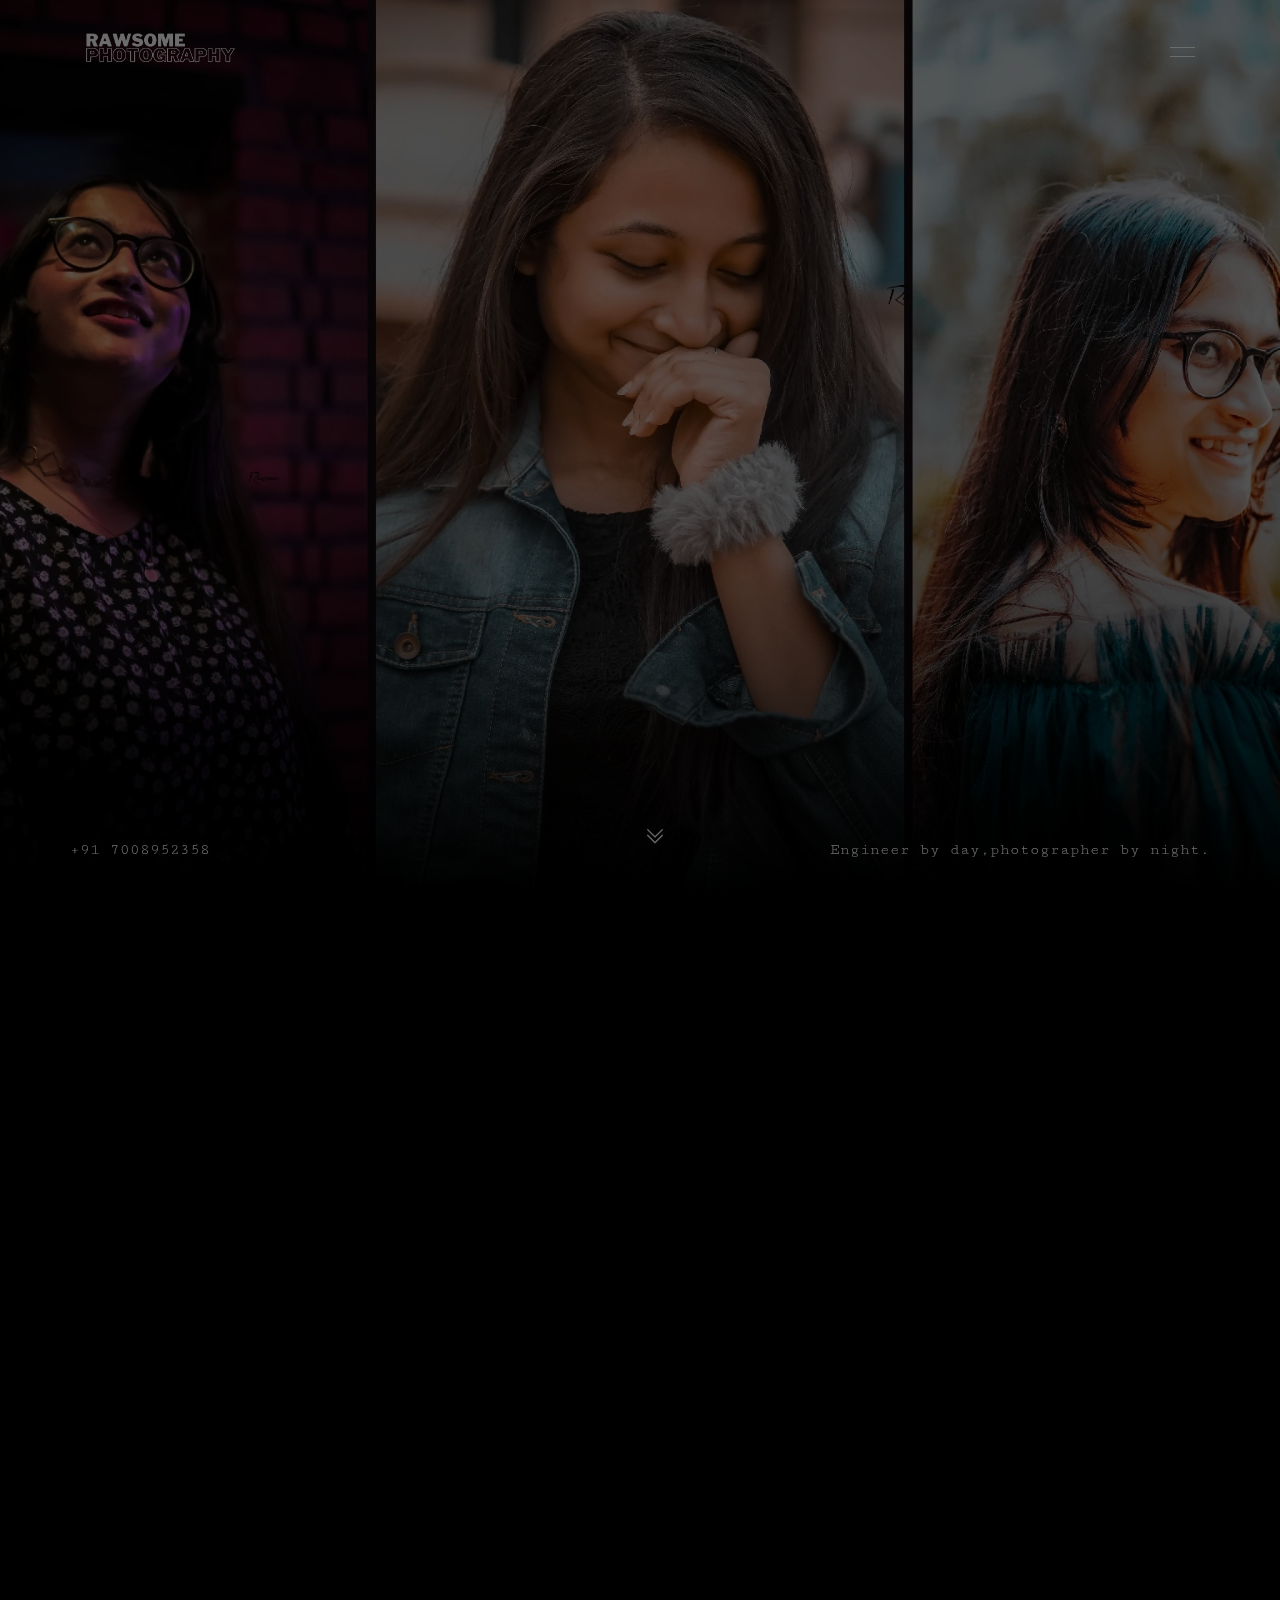
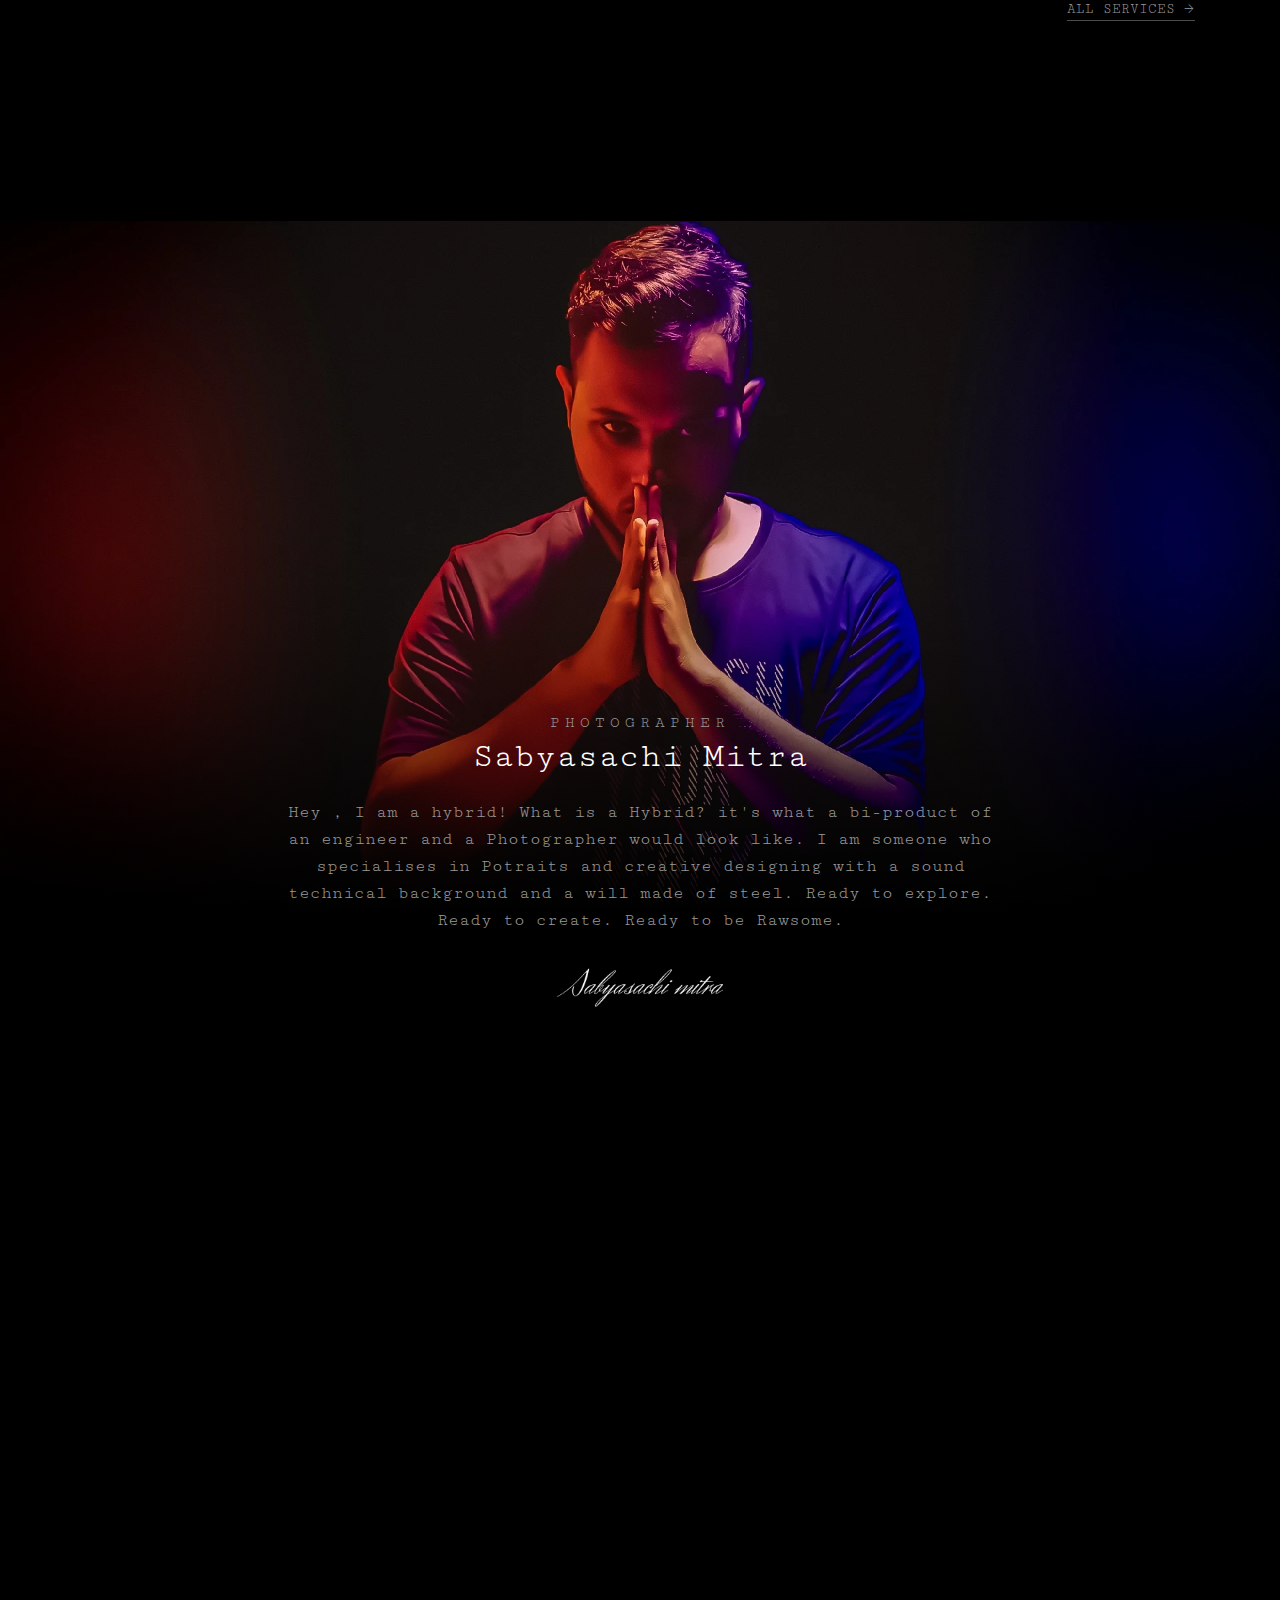
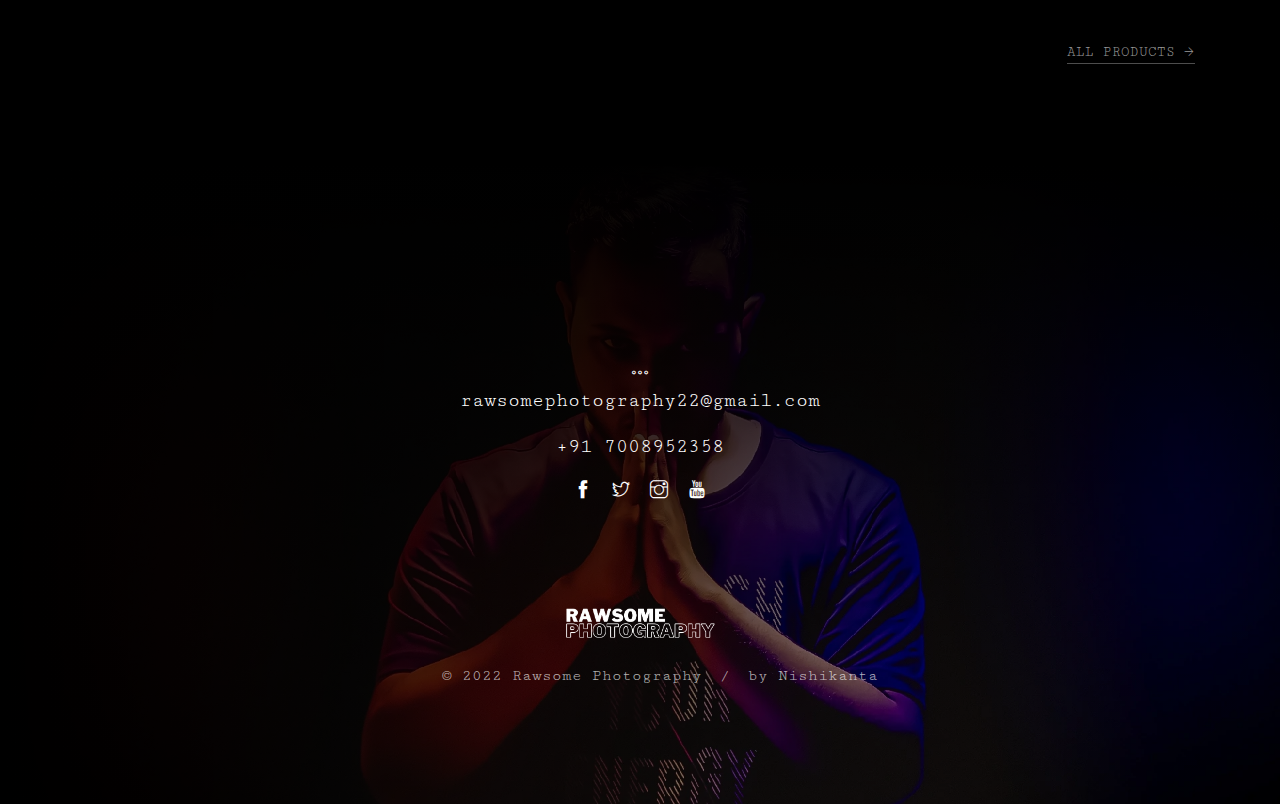
==== commit 7236cd8b: "Update index.html" ====
--- a/index.html
+++ b/index.html
@@ -302,7 +302,7 @@
         <div class="wrap-text"> 
             <span class="heading-meta">Photographer</span>
             <h2>Sabyasachi Mitra</h2>
-            <p>Hey , I am an hybrid! What is a Hybrid? it's what a bi-product of an engineer and a Photographer would look like. I am someone who specialises in Potraits and creative designing with a sound technical background and a will made of steel. Ready to explore. Ready to create. Ready to be Rawsome.</p> 
+            <p>Hey , I am a hybrid! What is a Hybrid? it's what a bi-product of an engineer and a Photographer would look like. I am someone who specialises in Potraits and creative designing with a sound technical background and a will made of steel. Ready to explore. Ready to create. Ready to be Rawsome.</p> 
             <img class="signature" src="images/demo/sign.png" alt=""> 
         </div>
     </div>
